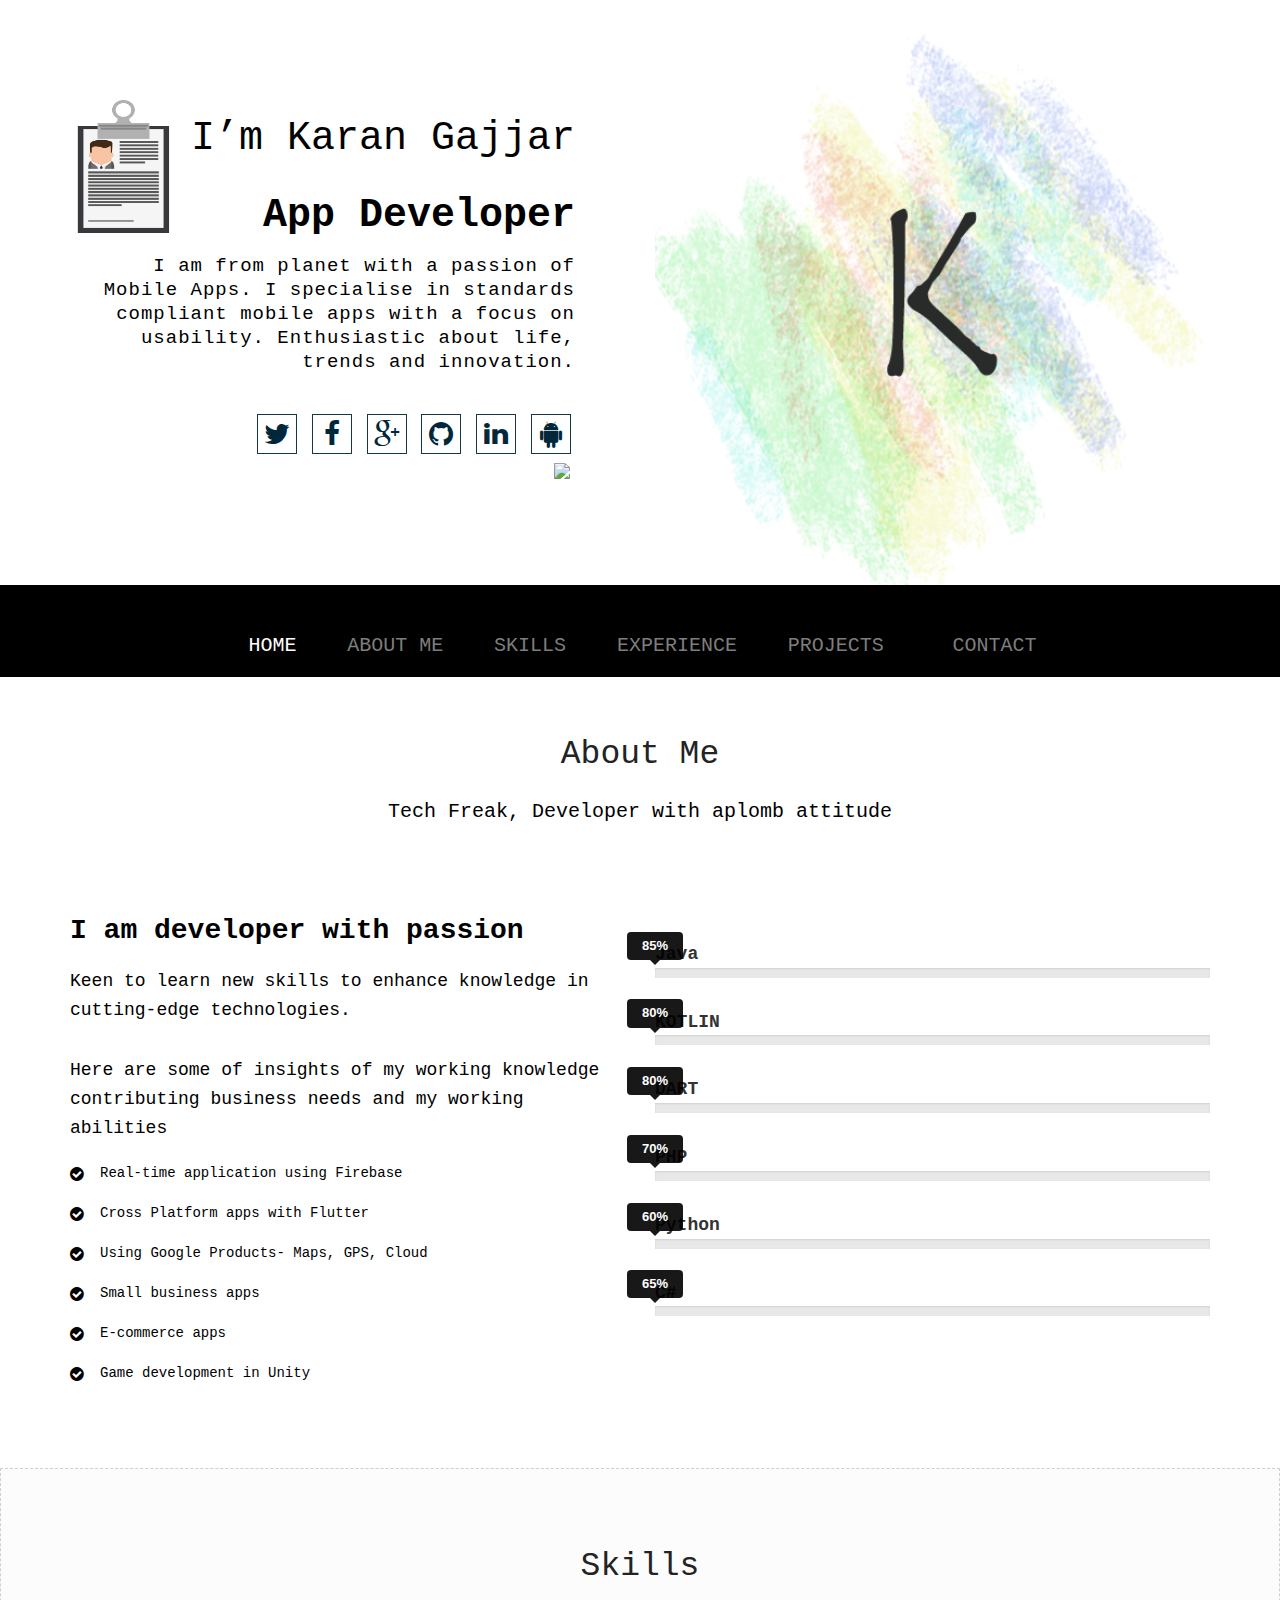
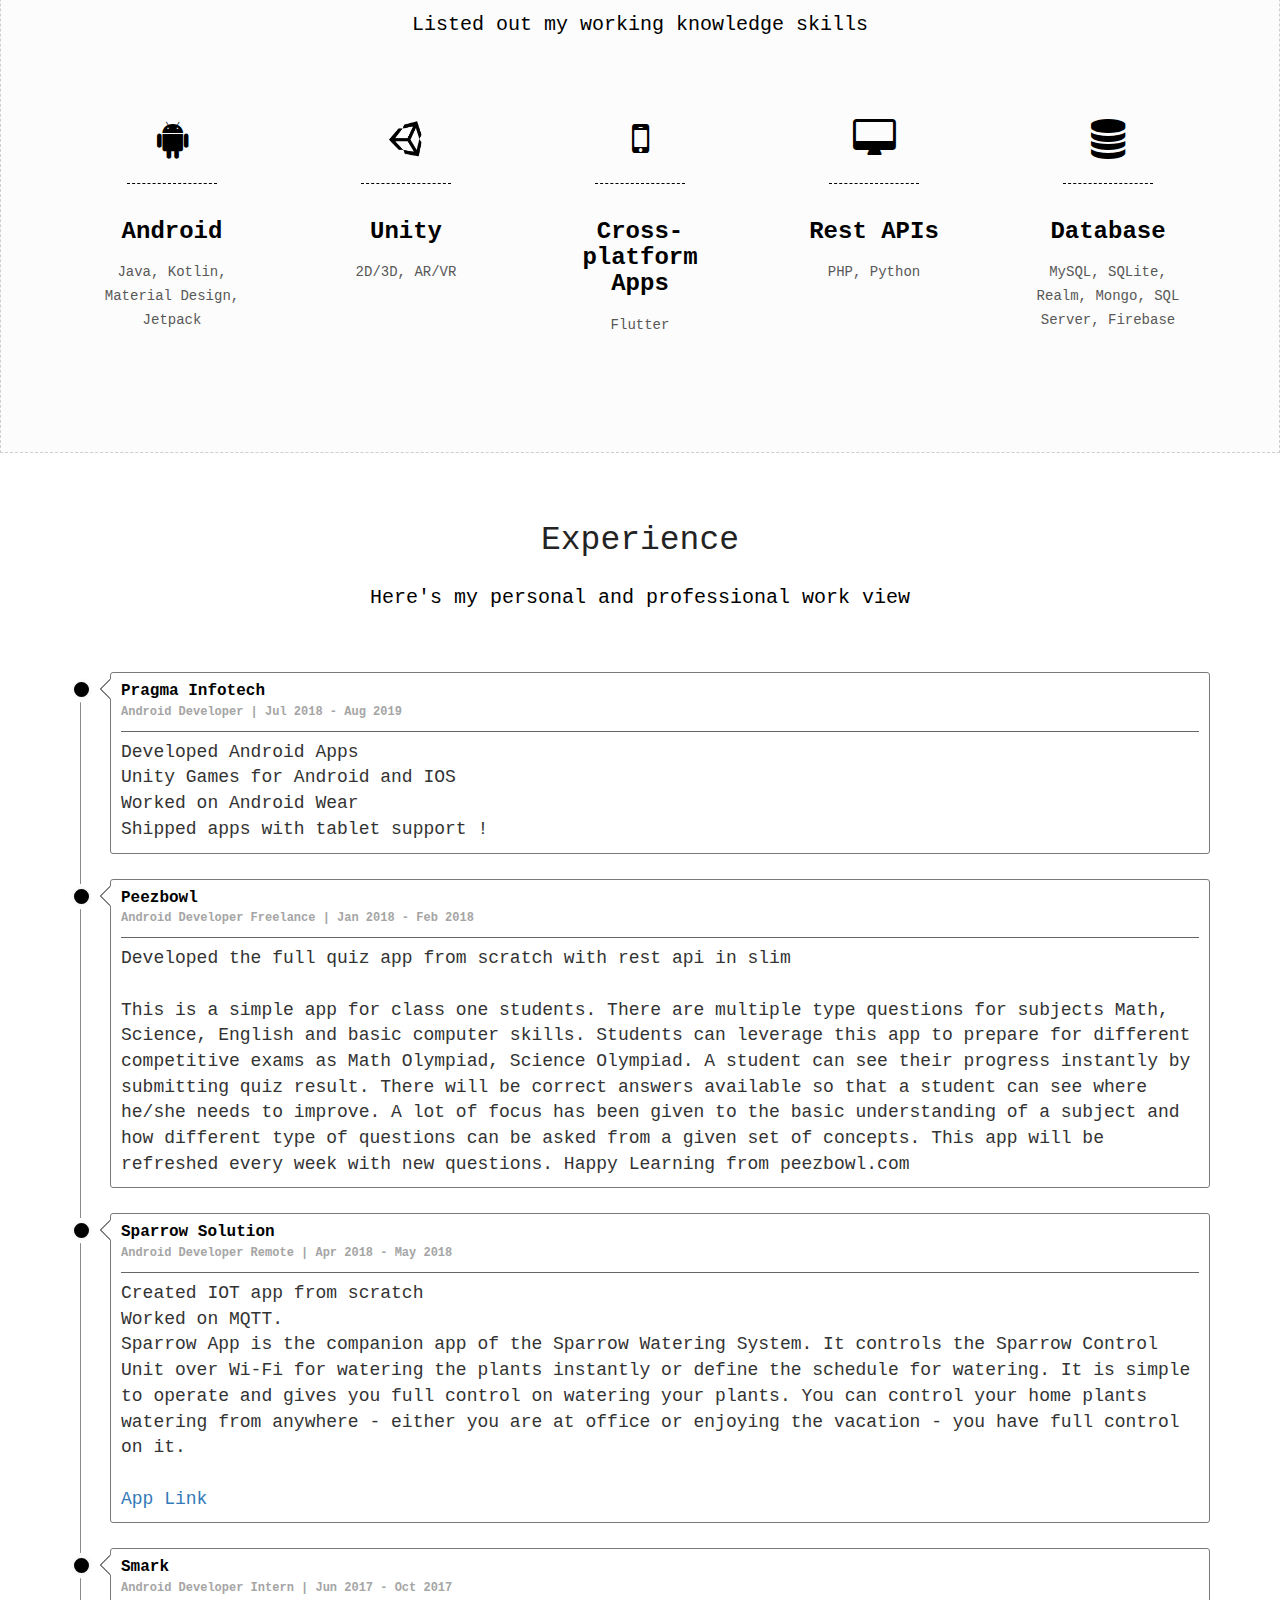
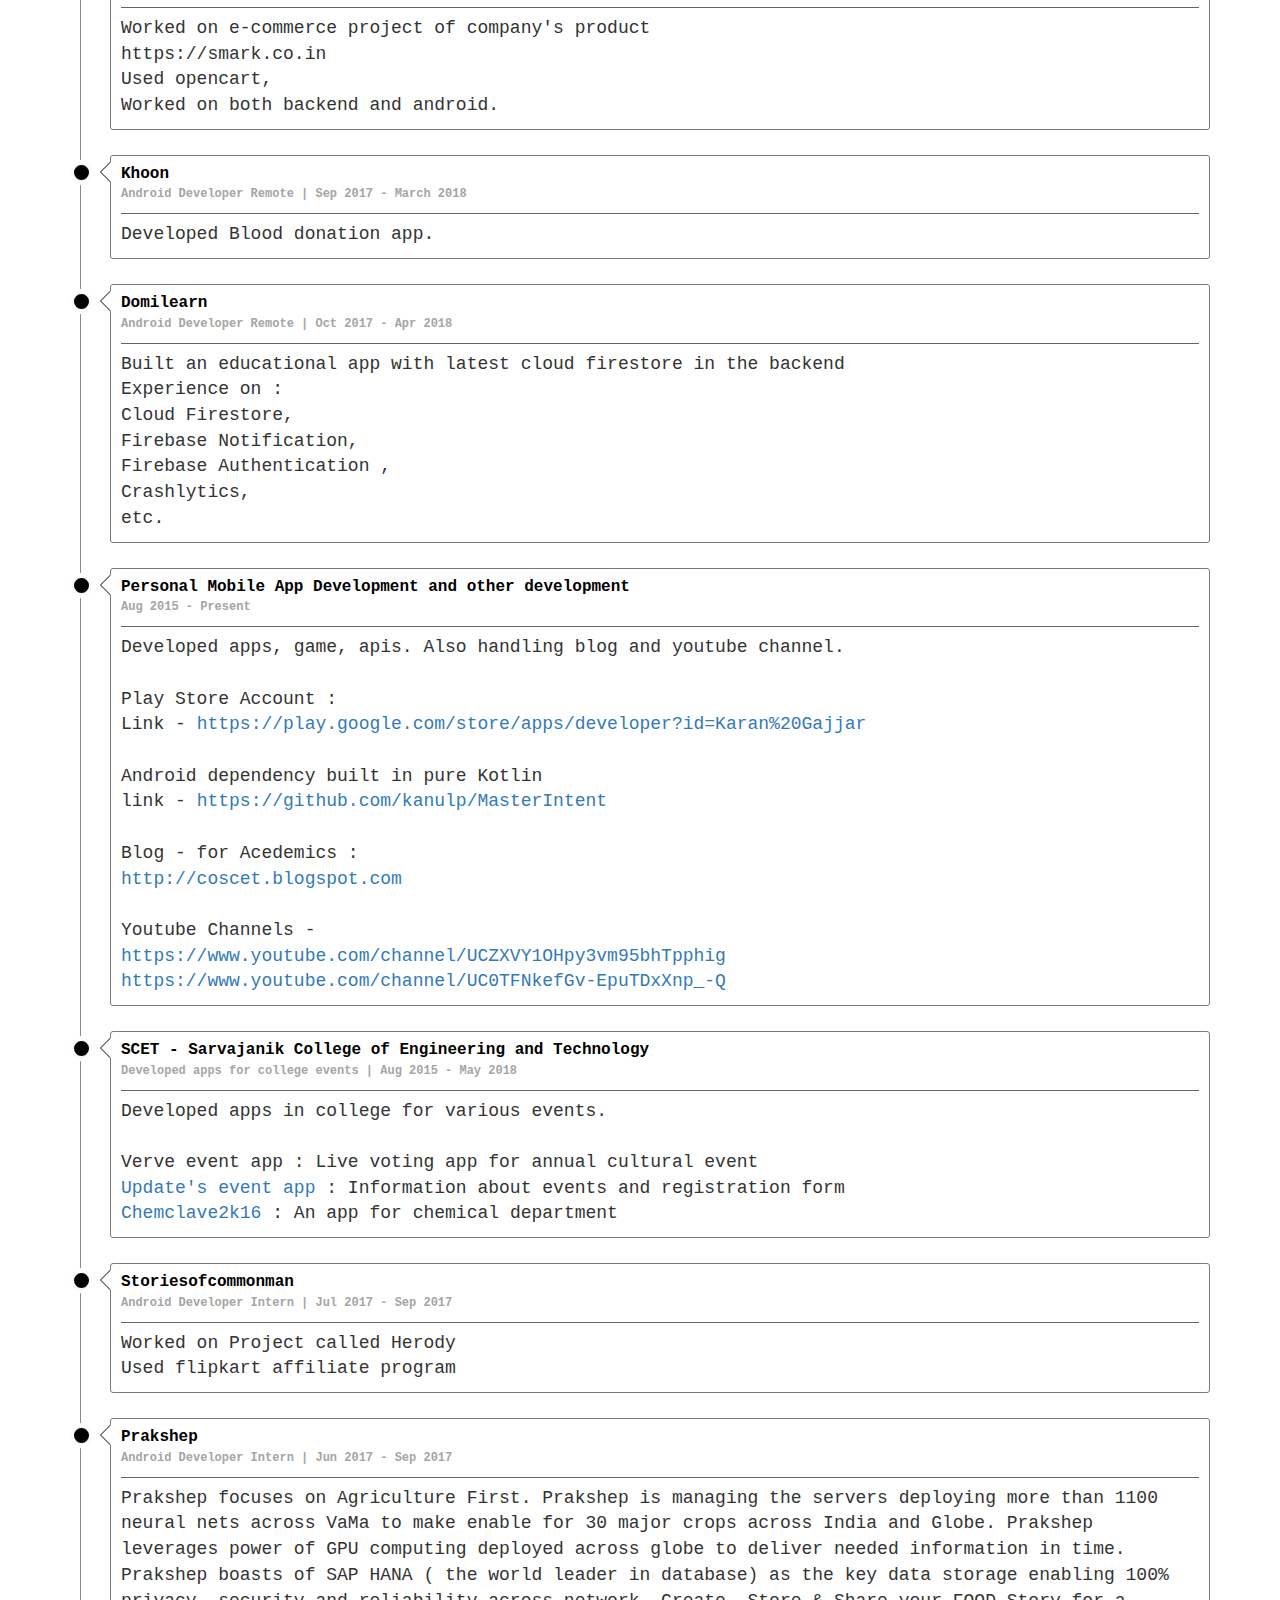
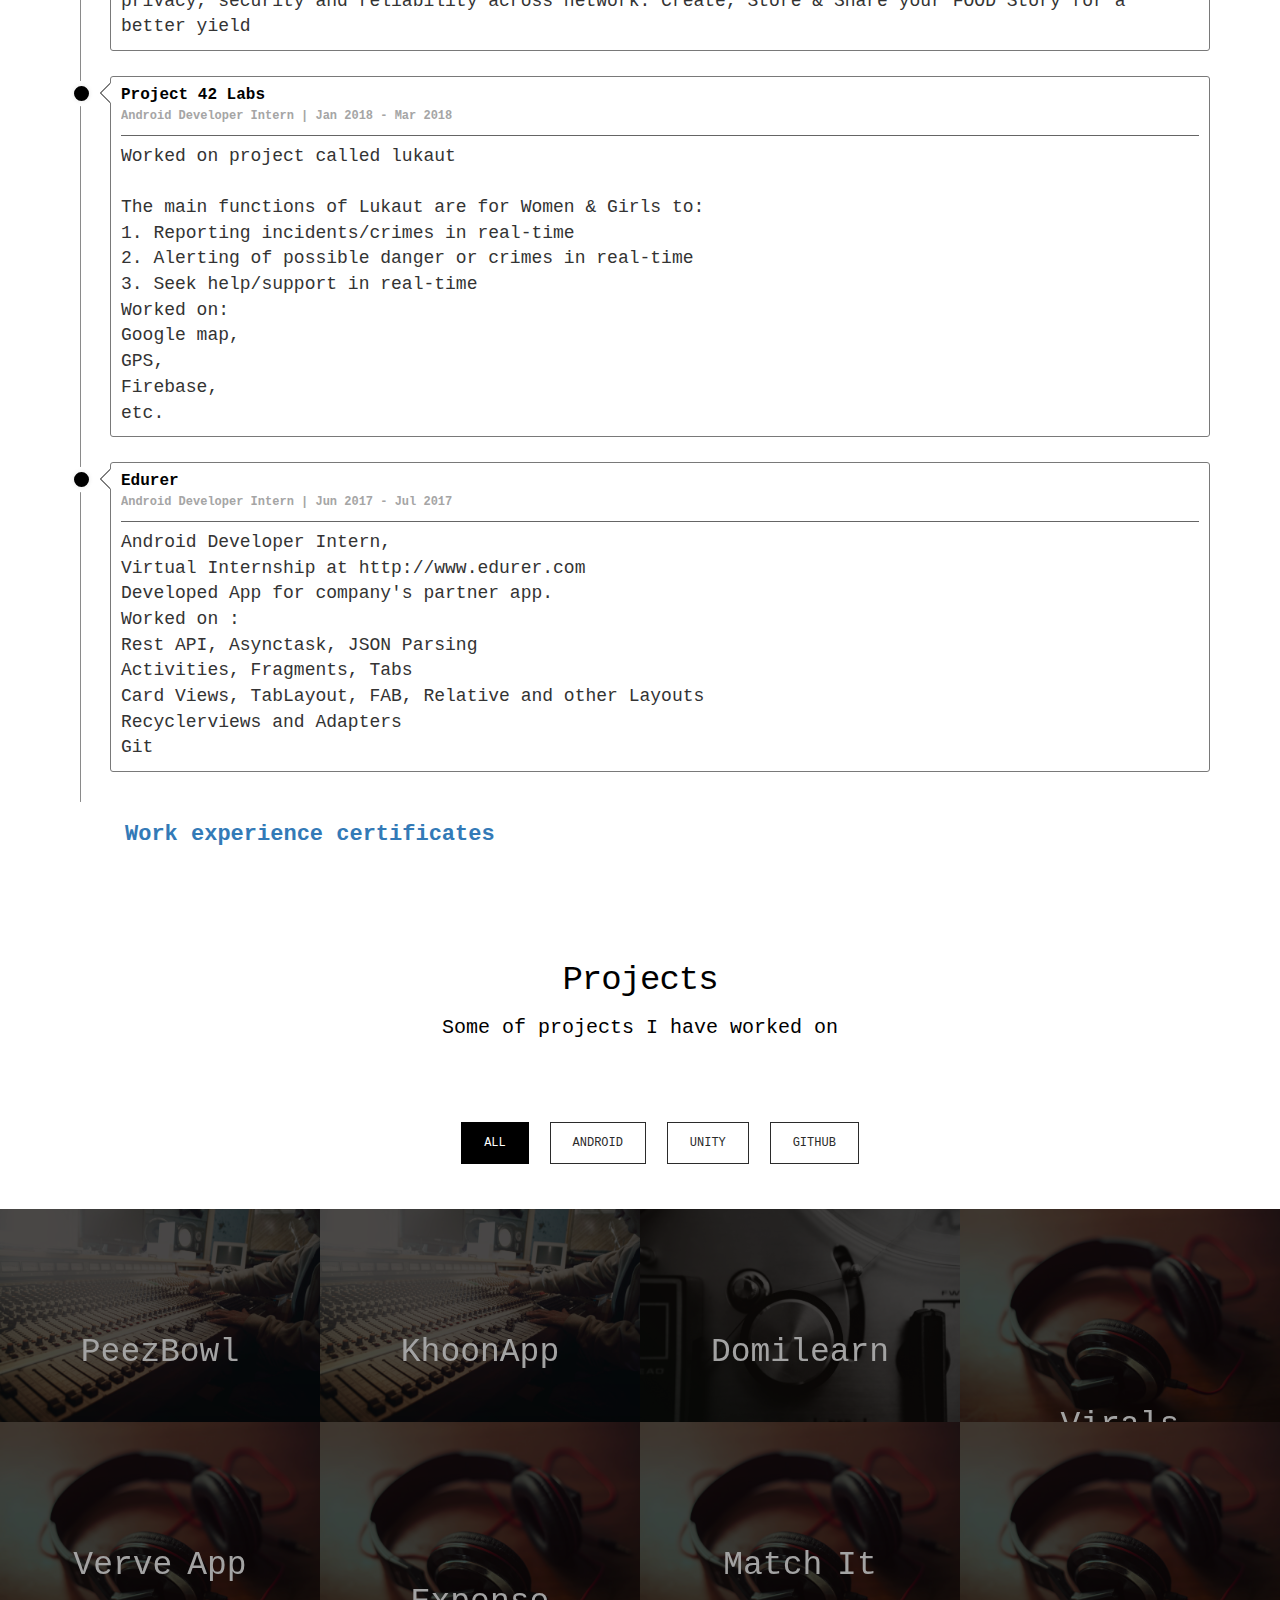
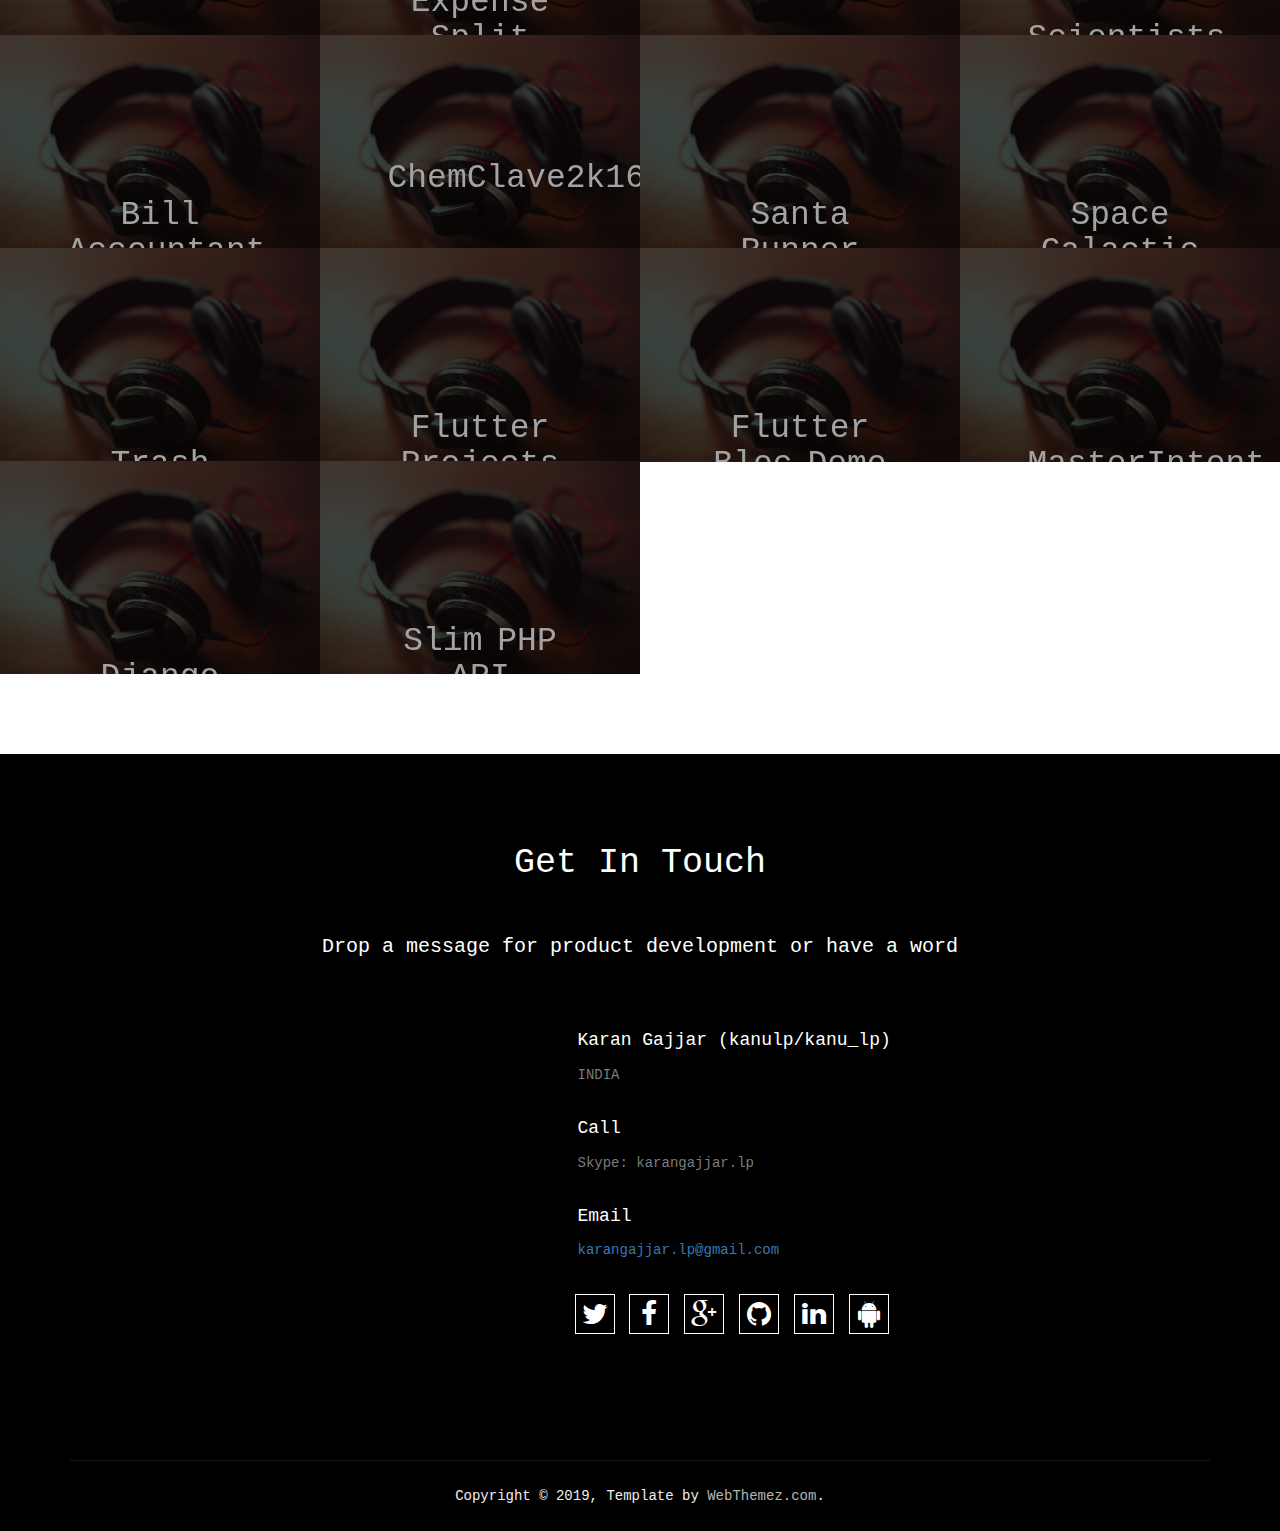
==== index.html @ bb229f9f "updated github work" ====
<!doctype html>
<html>

<head>
	<meta charset="utf-8">
	<meta name="viewport" content="width=device-width, maximum-scale=1">
	<title>Karan Gajjar</title>
	<link rel="icon" href="img/kanulp.png" type="image/png">
	<link href="css/bootstrap.min.css" rel="stylesheet" type="text/css">
	<link rel="stylesheet" href="js/fancybox/jquery.fancybox.css" type="text/css" media="screen" />
	<link href="css/style.css" rel="stylesheet" type="text/css">
	<link href="css/font-awesome.css" rel="stylesheet" type="text/css">
	<link href="css/animate.css" rel="stylesheet" type="text/css">

	<!--[if lt IE 9]>
    <script src="js/respond-1.1.0.min.js"></script>
    <script src="js/html5shiv.js"></script>
    <script src="js/html5element.js"></script>
<![endif]-->
	<!-- Global site tag (gtag.js) - Google Analytics -->
	<script async src="https://www.googletagmanager.com/gtag/js?id=UA-113367177-1"></script>
	<script>
		window.dataLayer = window.dataLayer || [];
		function gtag() { dataLayer.push(arguments); }
		gtag('js', new Date());

		gtag('config', 'UA-113367177-1');
	</script>

</head>

<body>

	<!--Hero_Section-->
	<section id="hero_section" class="top_cont_outer">
		<div class="hero_wrapper">
			<div class="container">
				<div class="hero_section">
					<div class="row">
						<div class="col-md-6">
							<div class="top_left_cont intro zoomIn wow animated">
									<a style="float:left;" href="img/karangajjar_cv.pdf" target="_blank"> <img class="swingimage" src="img/resume.png" style="height:100pt;width:80pt;"/></a>
								<h2>I’m Karan Gajjar<br> <strong>App Developer</strong></h2>
								<p>
									I am from planet with a passion of Mobile Apps.
									I specialise in standards compliant mobile apps with a focus on usability.
									Enthusiastic about life, trends and innovation. </p>
								<div class="underline"></div>
								<ul class="social_links">
									<li class="twitter animated bounceIn wow delay-06s animated"
										style="visibility: visible; animation-name: bounceIn;"><a href="https://twitter.com/kanu_lp" target="_blank"><i
												class="fa fa-twitter fa-2x"></i></a></li>
									<li class="facebook animated bounceIn wow delay-05s animated"
										style="visibility: visible; animation-name: bounceIn;"><a
											href="https://www.facebook.com/kanu.linkinpark" target="_blank"><i class="fa fa-facebook fa-2x"></i></a></li>
									<li class="gplus animated bounceIn wow delay-06s animated"
										style="visibility: visible; animation-name: bounceIn;"><a
											href="https://plus.google.com/u/0/103491567067348502569" target="_blank"><i
												class="fa fa-google-plus fa-2x"></i></a></li>
									<li class="pinterest animated bounceIn wow delay-05s animated"
										style="visibility: visible; animation-name: bounceIn;"><a href="https://www.github.com/kanulp" target="_blank"><i
												class="fa fa-github fa-2x"></i></a></li>
									<li class="facebook animated bounceIn wow delay-04s animated"
										style="visibility: visible; animation-name: bounceIn;"><a
											href="https://www.linkedin.com/in/karangajjar" target="_blank"><i class="fa fa-linkedin fa-2x"></i></a></li>
									<li class="android animated bounceIn wow delay-03s animated"
										style="visibility: visible; animation-name: bounceIn;"><a
											href="https://play.google.com/store/apps/developer?id=Karan%20Gajjar" target="_blank"><i class="fa fa-android fa-2x"></i></a></li>
								</ul>
								<span style="float: right;padding: 5px;" title="scroll down" class="arrow down"><a href="#karangajjar"
										class="scroll-link"><img id="arrow"
											src="https://cdn3.iconfinder.com/data/icons/google-material-design-icons/48/ic_keyboard_arrow_down_48px-128.png"></span>
							</div>
						</div>
						<div class="col-md-6">
							<img alt="Karan Gajjar" src="img/kanulp.png">
						</div>
					</div>
				</div>
			</div>
		</div>
	</section>
	<!--Hero_Section-->

	<!--Header_section-->
	<header id="header_wrapper">
		<div class="header_box" id="karangajjar">
			<!--  <div class="logo"><a href="#"><img src="img/logo.png" alt="logo"></a></div>-->
			<nav class="navbar navbar-inverse" role="navigation">
				<div class="navbar-header">
					<button type="button" id="nav-toggle" class="navbar-toggle" data-toggle="collapse" data-target="#main-nav">
						<span class="sr-only">Toggle navigation</span> <span class="icon-bar"></span> <span class="icon-bar"></span>
						<span class="icon-bar"></span> </button>
				</div>
				<div id="main-nav" class="collapse navbar-collapse navStyle">
					<ul class="nav navbar-nav" id="mainNav">
						<li class="active"><a href="#hero_section" class="scroll-link">Home</a></li>
						<li><a href="#aboutUs" class="scroll-link">About Me</a></li>
						<li><a href="#service" class="scroll-link">Skills</a></li>
						<li><a href="#experience" class="scroll-link">Experience</a></li>
						<li><a href="#Portfolio" class="scroll-link">Projects</a></li>
						<!--<li><a href="#team" class="scroll-link">Testimonial</a></li>-->
						<li><a href="#contact" class="scroll-link">Contact</a></li>
					</ul>
				</div>
			</nav>
		</div>
	</header>
	<!--Header_section-->

	<section id="aboutUs">
		<!--Aboutus-->
		<div class="inner_wrapper aboutUs-container fadeInLeft animated wow">
			<div class="container">
				<h2>About Me</h2>
				<h6>Tech Freak, Developer with aplomb attitude</h6>
				<div class="inner_section">
					<div class="row">
						<div class="col-lg-12 about-us">
							<div class="row">
								<div class="col-md-6">
									<h3>I am developer with passion</h3>
									<p>
										Keen to learn new skills to enhance knowledge in cutting-edge technologies.
									</p>
									<p>
										Here are some of insights of my working knowledge contributing business needs and my working
										abilities
									</p>
									<ul class="about-us-list">
										<li class="points">Real-time application using Firebase</li>
										<li class="points">Cross Platform apps with Flutter</li>
										<li class="points">Using Google Products- Maps, GPS, Cloud</li>
										<li class="points">Small business apps</li>
										<li class="points">E-commerce apps</li>
										<li class="points">Game development in Unity</li>
									</ul><!-- /.about-us-list -->

								</div><!-- /.col-md-6 -->

								<div class="col-md-6"> <br />
									<div class="barWrapper">
										<span class="progressText"><B>Java</B></span>
										<div class="progress">
											<div class="progress-bar" role="progressbar" aria-valuenow="85" aria-valuemin="0"
												aria-valuemax="100">
												<span class="popOver" data-toggle="tooltip" data-placement="top" title="85%"> </span>
											</div>
										</div>

										<div class="barWrapper">
											<span class="progressText"><B>KOTLIN</B></span>
											<div class="progress ">
												<div class="progress-bar" role="progressbar" aria-valuenow="80" aria-valuemin="10"
													aria-valuemax="100">
													<span class="popOver" data-toggle="tooltip" data-placement="top" title="80%"> </span>
												</div>

											</div>
										</div>
										<div class="barWrapper">
											<span class="progressText"><B>DART</B></span>
											<div class="progress">
												<div class="progress-bar" role="progressbar" aria-valuenow="80" aria-valuemin="0"
													aria-valuemax="100">
													<span class="popOver" data-toggle="tooltip" data-placement="top" title="80%"> </span>
												</div>
											</div>
										</div>
										<div class="barWrapper">
											<span class="progressText"><B>PHP</B></span>
											<div class="progress">
												<div class="progress-bar" role="progressbar" aria-valuenow="70" aria-valuemin="0"
													aria-valuemax="100">
													<span class="popOver" data-toggle="tooltip" data-placement="top" title="70%"> </span>
												</div>
											</div>
										</div>

										<div class="barWrapper">
											<span class="progressText"><B>Python</B></span>
											<div class="progress">
												<div class="progress-bar" role="progressbar" aria-valuenow="60" aria-valuemin="0"
													aria-valuemax="100">
													<span class="popOver" data-toggle="tooltip" data-placement="top" title="60%"> </span>
												</div>
											</div>
										</div>
										<div class="barWrapper">
											<span class="progressText"><B>C#</B></span>
											<div class="progress">
												<div class="progress-bar" role="progressbar" aria-valuenow="65" aria-valuemin="0"
													aria-valuemax="100">
													<span class="popOver" data-toggle="tooltip" data-placement="top" title="65%"> </span>
												</div>
											</div>
										</div>
									</div>
								</div><!-- /.col-md-6 -->
							</div><!-- /.row -->
						</div><!-- /.col-lg-12 -->
					</div>

				</div>
			</div>
		</div>
	</section>
	<!--Aboutus-->


	<!--Service-->
	<section id="service">
		<div class="container">
			<h2>Skills</h2>
			<h6>Listed out my working knowledge skills</h6>
			<div class="service_wrapper">
				<div class="row">
					<div class="col-md-3">
						<div class="service_icon delay-03s animated wow  zoomIn"> <span><i class="fa fa-android"></i></span> </div>
						<div class="service_block">

							<h3 class="animated fadeInUp wow">Android</h3>
							<p class="animated fadeInDown wow">Java, Kotlin, Material Design, Jetpack</p>
						</div>
					</div>
					<div class="col-md-3">
						<div class="service_icon icon2  delay-03s animated wow zoomIn"> <span><img src="img/unity.png"
									style="position: relative;top: 20px;display: block;margin:0 auto;" /></span> </div>
						<div class="service_block">
							<h3 class="animated fadeInUp wow">Unity</h3>
							<p class="animated fadeInDown wow">2D/3D, AR/VR</p>
						</div>
					</div>
					<div class="col-md-3">
						<div class="service_icon icon3  delay-03s animated wow zoomIn"> <span><i class="fa fa-mobile"></i></span>
						</div>
						<div class="service_block">

							<h3 class="animated fadeInUp wow">Cross-platform Apps</h3>
							<p class="animated fadeInDown wow">Flutter</p>
						</div>
					</div>
					<div class="col-md-3">
						<div class="service_icon icon3  delay-03s animated wow zoomIn"> <span><i class="fa fa-desktop"></i></span>
						</div>
						<div class="service_block">

							<h3 class="animated fadeInUp wow">Rest APIs</h3>
							<p class="animated fadeInDown wow">PHP, Python</p>
						</div>
					</div>
					<div class="col-md-3">
						<div class="service_icon icon3  delay-03s animated wow zoomIn"> <span><i class="fa fa-database"></i></span>
						</div>
						<div class="service_block">

							<h3 class="animated fadeInUp wow">Database</h3>
							<p class="animated fadeInDown wow">MySQL, SQLite, Realm, Mongo, SQL Server, Firebase</p>
						</div>
					</div>
				</div>
			</div>
		</div>
	</section>
	<!--Service-->




	<section id="experience" class="timeline">
		<div class="container">
			<h2>Experience</h2>
			<h6>Here's my personal and professional work view</h6>
			<div class="qa-message-list" id="wallmessages">

					<div class="message-item" id="m9">
							<div class="message-inner">
								<div class="message-head clearfix">
									<div class="user-detail">
										<h5 class="handle">Pragma Infotech</h5>
										<div class="post-meta">
											<div class="asker-meta">
												<span class="qa-message-what">Android Developer |</span>
												<span class="qa-message-when">
													<span class="qa-message-when-data">Jul 2018 - Aug 2019</span>
												</span>
											</div>
										</div>
									</div>
								</div>
								<div class="qa-message-content">
										Developed Android Apps <br/>
										Unity Games for Android and IOS<br/>
										Worked on Android Wear <br/>
										Shipped apps with tablet support !<br/>
								</div>
							</div>
						</div>

				<div class="message-item" id="m1">
					<div class="message-inner">
						<div class="message-head clearfix">
							<div class="user-detail">
								<h5 class="handle">Peezbowl</h5>
								<div class="post-meta">
									<div class="asker-meta">
										<span class="qa-message-what">Android Developer Freelance | </span>
										<span class="qa-message-when">
											<span class="qa-message-when-data">Jan 2018 - Feb 2018</span>
										</span>
									</div>
								</div>
							</div>
						</div>
						<div class="qa-message-content">
								Developed the full quiz app from scratch with rest api in slim <br><br>

								This is a simple app for class one students. There are multiple type questions for subjects Math, Science, English and basic computer skills. Students can leverage this app to prepare for different competitive exams as Math Olympiad, Science Olympiad. A student can see their progress instantly by submitting quiz result. There will be correct answers available so that a student can see where he/she needs to improve. A lot of focus has been given to the basic understanding of a subject and how different type of questions can be asked from a given set of concepts. This app will be refreshed every week with new questions.
								Happy Learning from peezbowl.com
						</div>
					</div>
				</div>
				<div class="message-item" id="m10">
					<div class="message-inner">
						<div class="message-head clearfix">
							<div class="user-detail">
								<h5 class="handle">Sparrow Solution</h5>
								<div class="post-meta">
									<div class="asker-meta">
										<span class="qa-message-what">Android Developer Remote | </span>
										<span class="qa-message-when">
											<span class="qa-message-when-data">Apr 2018 - May 2018</span>
										</span>
									</div>
								</div>
							</div>
						</div>
						<div class="qa-message-content">
							Created IOT app from scratch <br>
Worked on MQTT.<br>
Sparrow App is the companion app of the Sparrow Watering System. It controls the Sparrow Control Unit over Wi-Fi for watering the plants instantly or define the schedule for watering. It is simple to operate and gives you full control on watering your plants. You can control your home plants watering from anywhere - either you are at office or enjoying the vacation - you have full control on it.<br/>
<br><a href="https://play.google.com/store/apps/details?id=solutions.sparrow.sparrow">App Link</a><br>
						</div>
					</div>
				</div>
				<div class="message-item" id="m10">
						<div class="message-inner">
							<div class="message-head clearfix">
								<div class="user-detail">
									<h5 class="handle">Smark</h5>
									<div class="post-meta">
										<div class="asker-meta">
											<span class="qa-message-what">Android Developer Intern | </span>
											<span class="qa-message-when">
												<span class="qa-message-when-data">Jun 2017 - Oct 2017</span>
											</span>
										</div>
									</div>
								</div>
							</div>
							<div class="qa-message-content">
									Worked on e-commerce project of company's product <br>
									https://smark.co.in <br>
									
									Used opencart,<br>
									Worked on both backend and android.<br>
									
							</div>
						</div>
					</div>
				<div class="message-item" id="m2">
					<div class="message-inner">
						<div class="message-head clearfix">
							<div class="user-detail">
								<h5 class="handle">Khoon</h5>
								<div class="post-meta">
									<div class="asker-meta">
										<span class="qa-message-what">Android Developer Remote | </span>
										<span class="qa-message-when">
											<span class="qa-message-when-data">Sep 2017 - March 2018</span>
										</span>
									</div>
								</div>
							</div>
						</div>
						<div class="qa-message-content">
							Developed Blood donation app. 
						</div>
					</div>
				</div>
				<div class="message-item" id="m3">
					<div class="message-inner">
						<div class="message-head clearfix">
							<div class="user-detail">
								<h5 class="handle">Domilearn</h5>
								<div class="post-meta">
									<div class="asker-meta">
										<span class="qa-message-what">Android Developer Remote |</span>
										<span class="qa-message-when">
											<span class="qa-message-when-data">Oct 2017 - Apr 2018</span>
										</span>
									</div>
								</div>
							</div>
						</div>
						<div class="qa-message-content">
								Built an educational app with latest cloud firestore in the backend<br>

								Experience on :<br/>
								Cloud Firestore,<br/>
								Firebase Notification,<br/>
								Firebase Authentication ,<br/>
								Crashlytics,<br/>
								etc.
						</div>
					</div>
				</div>
				<div class="message-item" id="m4">
					<div class="message-inner">
						<div class="message-head clearfix">
							<div class="user-detail">
								<h5 class="handle">Personal Mobile App Development and other development</h5>
								<div class="post-meta">
									<div class="asker-meta">
										<span class="qa-message-what"></span>
										<span class="qa-message-when">
											<span class="qa-message-when-data">Aug 2015 - Present</span>
										</span>
									</div>
								</div>
							</div>
						</div>
						<div class="qa-message-content">
							Developed apps, game, apis. Also handling blog and youtube channel.<br><br>

							Play Store Account :<br>Link - <a href="https://play.google.com/store/apps/developer?id=Karan%20Gajjar" target="new">https://play.google.com/store/apps/developer?id=Karan%20Gajjar</a><br><br>

							Android dependency built in pure Kotlin <br>
							link - <a href="https://github.com/kanulp/MasterIntent">https://github.com/kanulp/MasterIntent</a><br><br>

							Blog - for Acedemics :<br>
<a href="http://coscet.blogspot.com" target="_blank">http://coscet.blogspot.com </a> <br><br>

Youtube Channels - <br>
<a href="https://www.youtube.com/channel/UCZXVY1OHpy3vm95bhTpphig" target="_blank">https://www.youtube.com/channel/UCZXVY1OHpy3vm95bhTpphig</a><br>
<a href="https://www.youtube.com/channel/UC0TFNkefGv-EpuTDxXnp_-Q" target="_blank">https://www.youtube.com/channel/UC0TFNkefGv-EpuTDxXnp_-Q</a><br>

						</div>
					</div>
				</div>

				<div class="message-item" id="m5">
					<div class="message-inner">
						<div class="message-head clearfix">
							<div class="user-detail">
								<h5 class="handle">SCET - Sarvajanik College of Engineering and Technology</h5>
								<div class="post-meta">
									<div class="asker-meta">
										<span class="qa-message-what">Developed apps for college events |</span>
										<span class="qa-message-when">
											<span class="qa-message-when-data">Aug 2015 - May 2018</span>
										</span>
									</div>
								</div>
							</div>
						</div>
						<div class="qa-message-content">
							Developed apps in college for various events.<br><br>
							Verve event app : Live voting app for annual cultural event<br>
							<a href="https://drive.google.com/open?id=0B_B3-gRgzP45dE9aMWhESDNCMkU" target="_blank">Update's event app</a> : Information about events and registration form<br/>
							<a href="https://play.google.com/store/apps/details?id=com.chemclave.apps.gajjar.chemclave2k16" target="_blank">Chemclave2k16</a> : An app for chemical department
						</div>
					</div>
				</div>

				<div class="message-item" id="m6">
					<div class="message-inner">
						<div class="message-head clearfix">
							<div class="user-detail">
								<h5 class="handle">Storiesofcommonman</h5>
								<div class="post-meta">
									<div class="asker-meta">
										<span class="qa-message-what">Android Developer Intern |</span>
										<span class="qa-message-when">
											<span class="qa-message-when-data">Jul 2017 - Sep 2017</span>
										</span>
									</div>
								</div>
							</div>
						</div>
						<div class="qa-message-content">
								Worked on Project called Herody<br>

								Used flipkart affiliate program
								
								
						</div>
					</div>
				</div>

				<div class="message-item" id="m7">
					<div class="message-inner">
						<div class="message-head clearfix">
							<div class="user-detail">
								<h5 class="handle">Prakshep</h5>
								<div class="post-meta">
									<div class="asker-meta">
										<span class="qa-message-what">Android Developer Intern |</span>
										<span class="qa-message-when">
											<span class="qa-message-when-data">Jun 2017 - Sep 2017</span>
										</span>
									</div>
								</div>
							</div>
						</div>
						<div class="qa-message-content">
								Prakshep focuses on Agriculture First. Prakshep is managing the servers deploying more than 1100 neural nets across VaMa to make enable for 30 major crops across India and Globe. Prakshep leverages power of GPU computing deployed across globe to deliver needed information in time. Prakshep boasts of SAP HANA ( the world leader in database) as the key data storage enabling 100% privacy, security and reliability across network.

								Create, Store & Share your FOOD Story for a better yield
						</div>
					</div>
				</div>

				<div class="message-item" id="m10">
						<div class="message-inner">
							<div class="message-head clearfix">
								<div class="user-detail">
									<h5 class="handle">Project 42 Labs</h5>
									<div class="post-meta">
										<div class="asker-meta">
											<span class="qa-message-what">Android Developer Intern |</span>
											<span class="qa-message-when">
												<span class="qa-message-when-data">Jan 2018 - Mar 2018</span>
											</span>
										</div>
									</div>
								</div>
							</div>
							<div class="qa-message-content">
									Worked on project called lukaut<br><br>
									The main functions of Lukaut are for Women & Girls to:<br>
1. Reporting incidents/crimes in real-time<br>
2. Alerting of possible danger or crimes in real-time<br>
3. Seek help/support in real-time<br>

Worked on:<br>
Google map,<br>
GPS,<br>
Firebase,<br>
etc.
							</div>
						</div>
					</div>

				<div class="message-item" id="m8">
					<div class="message-inner">
						<div class="message-head clearfix">
							<div class="user-detail">
								<h5 class="handle">Edurer</h5>
								<div class="post-meta">
									<div class="asker-meta">
										<span class="qa-message-what">Android Developer Intern |</span>
										<span class="qa-message-when">
											<span class="qa-message-when-data">Jun 2017 - Jul 2017</span>
										</span>
									</div>
								</div>
							</div>
						</div>
						<div class="qa-message-content">
							Android Developer Intern,<br />
							Virtual Internship at http://www.edurer.com <br />
							Developed App for company's partner app.<br>
							Worked on : <br>
Rest API, Asynctask, JSON Parsing<br>
Activities, Fragments, Tabs<br>
Card Views, TabLayout, FAB, Relative and other Layouts<br>
Recyclerviews and Adapters<br>
Git <br>
						</div>
					</div>
				</div>

				

				<br />
				<h3 style="text-indent: 2.5em"><u><a
							href="https://drive.google.com/drive/u/0/folders/1YcE-rrqV2NGqz6wMWZZ8uXyr5SqCeNXv" target="_blank">Work experience
							certificates</a></u></h3>

			</div>
		</div>
	</section>

	<!-- Portfolio -->
	<section id="Portfolio" class="content">

		<!-- Container -->
		<div class="container portfolio_title">

			<!-- Title -->
			<div class="section-title">
				<h2>Projects</h2>
				<h6>Some of projects I have worked on</h6>

			</div>
			<!--/Title -->

		</div>
		<!-- Container -->

		<div class="portfolio-top"></div>

		<!-- Portfolio Filters -->
		<div class="portfolio">

			<div id="filters" class="sixteen columns">
				<ul class="clearfix">
					<li><a id="all" href="#" data-filter="*" class="active">
							<h5>All</h5>
						</a></li>
					<li><a class="" href="#" data-filter=".android">
							<h5>Android</h5>
						</a></li>
					<li><a class="" href="#" data-filter=".unity">
							<h5>Unity</h5>
						</a></li>
					<li><a class="" href="#" data-filter=".github">
							<h5>Github</h5>
						</a></li>
				</ul>
			</div>
			<!--/Portfolio Filters -->

			<!-- Portfolio Wrapper -->
			<div class="isotope fadeInLeft animated wow grid" style="position: relative; overflow: hidden; height: 480px;"
				id="portfolio_wrapper">
				<!-- Portfolio Item -->
				<figure
					style="position: absolute; left: 0px; top: 0px; transform: translate3d(0px, 0px, 0px) scale3d(1, 1, 1); width: 337px; opacity: 1;"
					class="portfolio-item one-four  android isotope-item effect-oscar">

					<div class="portfolio_img">
						<img src="img/portfolio_pic1.jpg" alt="Portfolio 1"> </div>
					<figcaption>
						<div>
							<a href="img/portfolio_pic1.jpg" class="fancybox">
								<h2>PeezBowl</span></h2>
							</a>
						</div>
					</figcaption>
				</figure>

				<figure
					style="position: absolute; left: 0px; top: 0px; transform: translate3d(0px, 0px, 0px) scale3d(1, 1, 1); width: 337px; opacity: 1;"
					class="portfolio-item one-four  android isotope-item effect-oscar">

					<div class="portfolio_img">
						<img src="img/portfolio_pic1.jpg" alt="Portfolio 1"> </div>
					<figcaption>
						<div>
							<a href="img/portfolio_pic1.jpg" class="fancybox">
								<h2>khoonApp</h2>
							</a>
						</div>
					</figcaption>
				</figure>

				<figure
					style="position: absolute; left: 0px; top: 0px; transform: translate3d(1011px, 0px, 0px) scale3d(1, 1, 1); width: 337px; opacity: 1;"
					class="portfolio-item one-four  android isotope-item effect-oscar">
					<div class="portfolio_img"> <img src="img/portfolio_pic4.jpg" alt="Portfolio 1"> </div>
					<figcaption>
						<div>
							<a href=https://play.google.com/store/apps/details?id=com.domilearn.domilearn target=new class="fancybox">
								<h2>Domilearn</h2>
							</a>
						</div>
					</figcaption>
				</figure>

				<figure
					style="position: absolute; left: 0px; top: 0px; transform: translate3d(337px, 240px, 0px) scale3d(1, 1, 1); width: 337px; opacity: 1;"
					class="portfolio-item one-four  android isotope-item effect-oscar">
					<div class="portfolio_img"> <img src="img/portfolio_pic6.jpg" alt="Portfolio 1"> </div>
					<figcaption>
						<div>
							<a href="https://play.google.com/store/apps/details?id=com.kanu_lp.viralsforwhatsapp" target="_blank" class="fancybox">
								<h2>Virals For Whatsapp</h2>
							</a>
						</div>
					</figcaption>
				</figure>

				<figure
					style="position: absolute; left: 0px; top: 0px; transform: translate3d(337px, 240px, 0px) scale3d(1, 1, 1); width: 337px; opacity: 1;"
					class="portfolio-item one-four  android isotope-item effect-oscar">
					<div class="portfolio_img"> <img src="img/portfolio_pic6.jpg" alt="Portfolio 1"> </div>
					<figcaption>
						<div>
							<a href="https://play.google.com/store/apps/details?id=com.scet.verve2k17" target="new" class="fancybox">
								<h2>Verve App</h2>
							</a>
						</div>
					</figcaption>
				</figure>

				<figure
					style="position: absolute; left: 0px; top: 0px; transform: translate3d(337px, 240px, 0px) scale3d(1, 1, 1); width: 337px; opacity: 1;"
					class="portfolio-item one-four  android isotope-item effect-oscar">
					<div class="portfolio_img"> <img src="img/portfolio_pic6.jpg" alt="Portfolio 1"> </div>
					<figcaption>
						<div>
							<a href="https://play.google.com/store/apps/details?id=com.kanu_lp.expensessplit" target="new"
								class="fancybox">
								<h2>Expense Split</h2>
							</a>
						</div>
					</figcaption>
				</figure>

				<figure
					style="position: absolute; left: 0px; top: 0px; transform: translate3d(337px, 240px, 0px) scale3d(1, 1, 1); width: 337px; opacity: 1;"
					class="portfolio-item one-four  android isotope-item effect-oscar">
					<div class="portfolio_img"> <img src="img/portfolio_pic6.jpg" alt="Portfolio 1"> </div>
					<figcaption>
						<div>
							<a href="https://play.google.com/store/apps/details?id=com.kanu_lp.matchit" target="new" class="fancybox">
								<h2>Match It</h2>
							</a>
						</div>
					</figcaption>
				</figure>


				<figure
					style="position: absolute; left: 0px; top: 0px; transform: translate3d(337px, 240px, 0px) scale3d(1, 1, 1); width: 337px; opacity: 1;"
					class="portfolio-item one-four  android isotope-item effect-oscar">
					<div class="portfolio_img"> <img src="img/portfolio_pic6.jpg" alt="Portfolio 1"> </div>
					<figcaption>
						<div>
							<a href="https://play.google.com/store/apps/details?id=com.pragma.scientistsinventionsanddiscoveries"
								target="new" class="fancybox">
								<h2>Scientists & their Inventions</h2>
							</a>
						</div>
					</figcaption>
				</figure>

				<figure
					style="position: absolute; left: 0px; top: 0px; transform: translate3d(337px, 240px, 0px) scale3d(1, 1, 1); width: 337px; opacity: 1;"
					class="portfolio-item one-four  android isotope-item effect-oscar">
					<div class="portfolio_img"> <img src="img/portfolio_pic6.jpg" alt="Portfolio 1"> </div>
					<figcaption>
						<div>
							<a href="https://play.google.com/store/apps/details?id=com.pragma.billaccountant" target="new"
								class="fancybox">
								<h2>Bill Accountant</h2>
							</a>
						</div>
					</figcaption>
				</figure>

				<figure
					style="position: absolute; left: 0px; top: 0px; transform: translate3d(337px, 240px, 0px) scale3d(1, 1, 1); width: 337px; opacity: 1;"
					class="portfolio-item one-four  android isotope-item effect-oscar">
					<div class="portfolio_img"> <img src="img/portfolio_pic6.jpg" alt="Portfolio 1"> </div>
					<figcaption>
						<div>
							<a href="https://play.google.com/store/apps/details?id=com.chemclave.apps.gajjar.chemclave2k16"
								target="new" class="fancybox">
								<h2>ChemClave2k16</h2>
							</a>
						</div>
					</figcaption>
				</figure>


				<figure
					style="position: absolute; left: 0px; top: 0px; transform: translate3d(337px, 240px, 0px) scale3d(1, 1, 1); width: 337px; opacity: 1;"
					class="portfolio-item one-four  unity isotope-item effect-oscar">
					<div class="portfolio_img"> <img src="img/portfolio_pic6.jpg" alt="Portfolio 1"> </div>
					<figcaption>
						<div>
							<a target="new" href="https://play.google.com/store/apps/details?id=com.pragma.endlesssanta"
								class="fancybox">
								<h2>Santa Runner</h2>
							</a>
						</div>
					</figcaption>
				</figure>
				<figure
					style="position: absolute; left: 0px; top: 0px; transform: translate3d(337px, 240px, 0px) scale3d(1, 1, 1); width: 337px; opacity: 1;"
					class="portfolio-item one-four  unity isotope-item effect-oscar">
					<div class="portfolio_img"> <img src="img/portfolio_pic6.jpg" alt="Portfolio 1"> </div>
					<figcaption>
						<div>
							<a target="new" href="https://play.google.com/store/apps/details?id=com.pragma.spacegalacticsurvivor"
								class="fancybox">
								<h2>Space Galactic</h2>
							</a>
						</div>
					</figcaption>
				</figure>
				<figure
					style="position: absolute; left: 0px; top: 0px; transform: translate3d(337px, 240px, 0px) scale3d(1, 1, 1); width: 337px; opacity: 1;"
					class="portfolio-item one-four  unity isotope-item effect-oscar">
					<div class="portfolio_img"> <img src="img/portfolio_pic6.jpg" alt="Portfolio 1"> </div>
					<figcaption>
						<div>
							<a target="new" href="https://play.google.com/store/apps/details?id=com.pragma.trashdovedodge"
								class="fancybox">
								<h2>Trash Dove Game Galactic</h2>
							</a>
						</div>
					</figcaption>
				</figure>

				<figure
				style="position: absolute; left: 0px; top: 0px; transform: translate3d(337px, 240px, 0px) scale3d(1, 1, 1); width: 337px; opacity: 1;"
				class="portfolio-item one-four  github isotope-item effect-oscar">
				<div class="portfolio_img"> <img src="img/portfolio_pic6.jpg" alt="Portfolio 1"> </div>
				<figcaption>
					<div>
						<a target="new" href="https://github.com/kanulp/FlutterProjects"
							class="fancybox">
							<h2>Flutter Projects</h2>
						</a>
					</div>
				</figcaption>
			</figure>
				<figure
				style="position: absolute; left: 0px; top: 0px; transform: translate3d(337px, 240px, 0px) scale3d(1, 1, 1); width: 337px; opacity: 1;"
				class="portfolio-item one-four  github isotope-item effect-oscar">
				<div class="portfolio_img"> <img src="img/portfolio_pic6.jpg" alt="Portfolio 1"> </div>
				<figcaption>
					<div>
						<a target="new" href="https://github.com/kanulp/bloc_theme_chat"
							class="fancybox">
							<h2>Flutter Bloc Demo</h2>
						</a>
					</div>
				</figcaption>
			</figure>
				<figure
				style="position: absolute; left: 0px; top: 0px; transform: translate3d(337px, 240px, 0px) scale3d(1, 1, 1); width: 337px; opacity: 1;"
				class="portfolio-item one-four  github isotope-item effect-oscar">
				<div class="portfolio_img"> <img src="img/portfolio_pic6.jpg" alt="Portfolio 1"> </div>
				<figcaption>
					<div>
						<a target="new" href="https://github.com/kanulp/MasterIntent"
							class="fancybox">
							<h2>MasterIntent Android Library</h2>
						</a>
					</div>
				</figcaption>
			</figure>
				<figure
				style="position: absolute; left: 0px; top: 0px; transform: translate3d(337px, 240px, 0px) scale3d(1, 1, 1); width: 337px; opacity: 1;"
				class="portfolio-item one-four  github isotope-item effect-oscar">
				<div class="portfolio_img"> <img src="img/portfolio_pic6.jpg" alt="Portfolio 1"> </div>
				<figcaption>
					<div>
						<a target="new" href="https://github.com/kanulp/TaskAPI"
							class="fancybox">
							<h2>Django Rest Framework</h2>
						</a>
					</div>
				</figcaption>
			</figure>
				<figure
				style="position: absolute; left: 0px; top: 0px; transform: translate3d(337px, 240px, 0px) scale3d(1, 1, 1); width: 337px; opacity: 1;"
				class="portfolio-item one-four  github isotope-item effect-oscar">
				<div class="portfolio_img"> <img src="img/portfolio_pic6.jpg" alt="Portfolio 1"> </div>
				<figcaption>
					<div>
						<a target="new" href="https://github.com/kanulp/slimapp"
							class="fancybox">
							<h2>Slim PHP API</h2>
						</a>
					</div>
				</figcaption>
			</figure>
				<!--/Portfolio Item -->


			</div>
			<!--/Portfolio Wrapper -->

		</div>
		<!--/Portfolio Filters -->

		<div class="portfolio_btm"></div>


		<div id="project_container">
			<div class="clear"></div>
			<div id="project_data"></div>
		</div>


	</section>
	<!--/Portfolio -->


	<!--<section class="page_section team" id="team">
  <div class="container">
    <h2>Testimonial</h2>
    <h6>Lorem ipsum dolor sit amet, consectetur adipiscing.</h6>
	  	
		<div id="team" name="team">
  <div class="container">
    <div class="row centered">
      
      <div class="col-md-3 centered"> <img class="img img-circle lt-box" src="img/team01.jpg" height="120px" width="120px" alt="">
        <div class="rt-box"><h4><strong>Rosy Illue</strong></h4>
        <p>Lorem ipsum dolor sit amet, consectetur Morbi sagittis, sem quisci ipsum gravida tortor.</p><br/>
		</div>
       </div>
         <div class="col-md-3 centered"> <img class="img img-circle lt-box" src="img/team02.jpg" height="120px" width="120px" alt="">
        <div class="rt-box"><h4><strong>Nissy Yukjk</strong></h4>
        <p>Lorem ipsum dolor sit amet, consectetur Morbi sagittis, sem quisci ipsum gravida tortor.</p><br/>
		</div>
       </div>
	      <div class="col-md-3 centered"> <img class="img img-circle lt-box" src="img/team03.jpg" height="120px" width="120px" alt="">
        <div class="rt-box"><h4><strong>Fsdf Efffl</strong></h4>
        <p>Lorem ipsum dolor sit amet, consectetur Morbi sagittis, sem quisci ipsum gravida tortor.</p><br/>
		</div>
       </div>
	      <div class="col-md-3 centered"> <img class="img img-circle lt-box" src="img/team04.jpg" height="120px" width="120px" alt="">
        <div class="rt-box"><h4><strong>Mnin Nulk</strong></h4>
        <p>Lorem ipsum dolor sit amet, consectetur Morbi sagittis, sem quisci ipsum gravida tortor.</p><br/>
		</div>
       </div>
   
    </div>
  </div>
 
</div>
	</div>
</section>-->
	<!--/Team-->
	<!--Footer-->
	<footer class="footer_wrapper" id="contact">
		<div class="container">
			<section class="page_section contact" id="contact">
				<div class="contact_section">
					<h2>Get In Touch</h2>
					<h6>Drop a message for product development or have a word</h6>

				</div>
				<div class="row">
					<div class="col-lg-4 col-md-2 col-md-offset-5 wow fadeInLeft">
						<div class="contact_info">
							<div class="detail">
								<h4>Karan Gajjar (kanulp/kanu_lp)</h4>
								<p>INDIA</p>
							</div>
							<div class="detail">
								<h4>Call</h4>
								<p>Skype: karangajjar.lp</p>
							</div>
							<div class="detail">
								<h4>Email</h4>
								<p><a href="mailto:karangajjar.lp@gmail.com" target="new">karangajjar.lp@gmail.com</a></p>
							</div>
						</div>



						<ul class="social_links">
							<li class="twitter animated bounceIn wow delay-02s"><a href="https://www.twitter.com/kanu_lp"
									target="new"><i class="fa fa-twitter fa-2x"></i></a></li>
							<li class="facebook animated bounceIn wow delay-03s"><a target="new"
									href="https://www.facebook.com/kanu.linkinpark" target="_blank"><i class="fa fa-facebook fa-2x"></i></a></li>
							<li class="pinterest animated bounceIn wow delay-04s"><a
									href="https://plus.google.com/u/0/103491567067348502569" target="_blank"><i class="fa fa-google-plus fa-2x"></i></a>
							</li>
							<li class="gplus animated bounceIn wow delay-05s"><a target="new" href="https://www.github.com/kanulp"><i
										class="fa fa-github fa-2x"></i></a></li>
							<li class="gplus animated bounceIn wow delay-05s"><a target="new"
									href="https://www.linkedin.com/in/karangajjar"><i class="fa fa-linkedin fa-2x"></i></a></li>
							<li class="gplus animated bounceIn wow delay-05s"><a target="new"
									href="https://play.google.com/store/apps/developer?id=Karan%20Gajjar"><i class="fa fa-android fa-2x"></i></a></li>
						</ul>
					</div>
					<div class="col-lg-8 wow fadeInLeft delay-06s">
						<!--NOTE: Update your email Id in "contact_me.php" file in order to receive emails from your contact form-->

						<!-- <form name="sentMessage" id="contactForm"  novalidate> 
		 <div class="control-group">
                    <div class="controls">
			<input type="text" class="form-control" 
			   	   placeholder="Full Name" id="name" required
			           data-validation-required-message="Please enter your name" />
			  <p class="help-block"></p>
		   </div>
	         </div> 	
                <div class="control-group">
                  <div class="controls">
			<input type="email" class="form-control" placeholder="Email" 
			   	            id="email" required
			   		   data-validation-required-message="Please enter your email" />
		</div>
	    </div> 	
			  
               <div class="control-group">
                 <div class="controls">
				 <textarea rows="10" cols="100" class="form-control" 
                       placeholder="Message" id="message" required
		       data-validation-required-message="Please enter your message" minlength="5" 
                       data-validation-minlength-message="Min 5 characters" 
                        maxlength="999" style="resize:none"></textarea>
		</div>
               </div> 		 
	     <div id="success"> </div>
	    <button type="submit" class="btn btn-primary pull-right">Send</button><br />
          </form> -->
					</div>
				</div>
			</section>
		</div>
		<div class="container">
			<div class="footer_bottom"><span>Copyright © 2019, Template by <a
						href="https://webthemez.com/free-bootstrap-templates/">WebThemez.com</a>. </span> </div>
		</div>
	</footer>

	<script type="text/javascript" src="js/jquery-1.11.0.min.js"></script>
	<script type="text/javascript" src="js/bootstrap.min.js"></script>
	<script type="text/javascript" src="js/jquery-scrolltofixed.js"></script>
	<script type="text/javascript" src="js/jquery.nav.js"></script>
	<script type="text/javascript" src="js/jquery.easing.1.3.js"></script>
	<script type="text/javascript" src="js/jquery.isotope.js"></script>
	<script src="js/fancybox/jquery.fancybox.pack.js" type="text/javascript"></script>
	<script type="text/javascript" src="js/wow.js"></script>
	<script src="contact/jqBootstrapValidation.js"></script>
	<script src="contact/contact_me.js"></script>
	<script type="text/javascript" src="js/custom.js"></script>

</body>

</html>
---- css/style.css ----
/*
Author: http://webthemez.com 
*/
@charset "utf-8";
@import url(http://fonts.googleapis.com/css?family=Ubuntu+Mono);
/*@import url(http://fonts.googleapis.com/css?family=Ubuntu+Mono:400,600);*/

/* Reset
---------------------------------*/
ul {
    list-style: none;
}

.figure {
    margin: 0px;
}

img {
    max-width: 100%;
}

a, a:hover, a:active {
    outline: 0px !important;
	text-decoration:none;
}
.clear {
    clear: both;
    display: block;
    overflow: hidden;
    visibility: hidden;
    width: 0;
    height: 0;
}
.clearfix:before,
.clearfix:after {
    content: '\0020';
    display: block;
    overflow: hidden;
    visibility: hidden;
    width: 0;
    height: 0;
}

.clearfix:after {
    clear: both;
} 
/* Common style */
.grid figure {
	position: relative;
	float: left;
	overflow: hidden;
	margin: 10px 1%;
	min-width: 320px;
	max-width: 480px;
	max-height: 360px;
	width: 48%;
	background: #3085a3;
	text-align: center;
	cursor: pointer;
}

.grid figure img {
	position: relative;
	display: block;
	min-height: 100%;
	max-width: 100%;
	opacity: 0.8;
}

.grid figure figcaption {
	padding: 2em;
	color: #fff;
	text-transform: uppercase;
	font-size: 1.25em;
	-webkit-backface-visibility: hidden;
	backface-visibility: hidden;
}

.grid figure figcaption::before,
.grid figure figcaption::after {
	pointer-events: none;
}

.grid figure figcaption,
.grid figure figcaption > a {
	position: absolute;
	top: 0;
	left: 0;
	width: 100%;
	height: 100%;
}

/* Anchor will cover the whole item by default */
/* For some effects it will show as a button */
.grid figure figcaption > a {
	z-index: 1000;
	text-indent: 200%;
	white-space: nowrap;
	font-size: 0;
	opacity: 0;
}

.grid figure h2 {
	word-spacing: -0.15em;
	font-weight: 300;
}

.grid figure h2 span {
	font-weight: 800;
}

.grid figure h2,
.grid figure p {
	margin: 0;
}

.grid figure p {
	/* letter-spacing: 1px; */
	font-size: 68.5%;
}

/*---------------*/
/***** Oscar *****/
/*---------------*/

figure.effect-oscar {
	background: -webkit-linear-gradient(45deg, #22682a 0%, #9b4a1b 40%, #3a342a 100%);
	background: linear-gradient(45deg, #22682a 0%,#9b4a1b 40%,#3a342a 100%);
}

figure.effect-oscar img {
	opacity: 0.9;
	-webkit-transition: opacity 0.35s;
	transition: opacity 0.35s;
}

figure.effect-oscar figcaption {
	padding: 3em;
	background-color: rgba(0, 0, 0, 0.7);
	-webkit-transition: background-color 0.35s;
	transition: background-color 0.35s;
}

figure.effect-oscar figcaption::before {
	position: absolute;
	top: 30px;
	right: 30px;
	bottom: 30px;
	left: 30px;
	border: 1px solid #ffffff;
	content: '';
}

figure.effect-oscar h2 {
	margin: 12% 0 10px 0;
	-webkit-transition: -webkit-transform 0.35s;
	transition: transform 0.35s;
	-webkit-transform: translate3d(0,100%,0);
	transform: translate3d(0,100%,0);
	color:#A3A3A3;
}

figure.effect-oscar figcaption::before,
figure.effect-oscar p {
	opacity: 0;
	-webkit-transition: opacity 0.35s, -webkit-transform 0.35s;
	transition: opacity 0.35s, transform 0.35s;
	-webkit-transform: scale(0);
	transform: scale(0);
}

figure.effect-oscar:hover h2 {
	-webkit-transform: translate3d(0,0,0);
	transform: translate3d(0,0,0);
	color: #ffffff;
}

figure.effect-oscar:hover figcaption::before,
figure.effect-oscar:hover p {
	opacity: 1;
	-webkit-transform: scale(1);
	transform: scale(1);
	color: #ffffff;+++++++
}

figure.effect-oscar:hover figcaption {
	background-color: rgba(58, 52, 42, 0.53);
}

figure.effect-oscar:hover img {
	opacity: 0.4;
}
.page_section.contact h6 {
    color: #fff;
}
/* Styles
---------------------------------*/
body {
    background: #ffffff;
    font-family: 'Ubuntu Mono', monospace;
    font-size: 18px;
    font-weight: normal;
    /* color: #888888; */
    margin: 0;
}

h2 {
    font-size: 33px;
    color: #232323;
    font-family: 'Ubuntu Mono', monospace;
    font-weight: normal;
    margin: 0px 0 25px 0;
    text-align: center;
    text-transform: capitalize;
}

h3 {
    font-family: 'Ubuntu Mono', monospace;
    font-weight: 600;
    color: #ffffff;
    font-size: 22px;
    margin: 0 0 5px 0;
}

h6 {
    font-size: 20px;
    color: #000;
    font-family: 'Ubuntu Mono', monospace;
    font-weight: 400;
    text-align: center;
    margin: 0 0 60px 0;
    line-height: 28px;
}

p {
    line-height: 24px;
    margin: 0;
    color: #000;
}

/* Header Styles
---------------------------------*/

#header_wrapper {
    background: rgb(0, 0, 0);
    padding: 5px 0px;
    /* border-bottom: 1px solid #383838; */
}

.header_box {
    position: relative;
}

.logo {
    float: left;
    margin-top: 8px;
	position: relative;
	z-index: 2;
}

.res-nav_click {
    display: none;
}
	

/* Nav Styles
---------------------------------*/
#main-nav {
    width: 100%;
    text-align: center;
    border-color: #616161;
}
.navbar-inverse {
    background-color: transparent;
    border-color: transparent;
}

.navbar {
    min-height: 40px;
    margin-bottom: 0px;
    text-align: center;
}

.navbar-inverse .navbar-nav > li > a {
    color: #7d7d7d;
}

.navStyle {
    float: right;
}

.navStyle ul {
    list-style: none;
    padding: 0px;
    float: initial;
    text-align: center;
    margin: 0 auto;
}

.navStyle ul li {
    display: inline-block;
    margin: 0 5px;
    float: initial;
}

.navStyle ul li:first-child {
	/*margin:0px;*/;
}

.navStyle ul li:last-child {
    margin: 0 0 0 23px;
}

.navStyle ul li a {
    display: block;
    font-size: 20px;
    color: #235360;
    text-decoration: none;
    text-transform: uppercase;
    font-weight: 400;
    transition: all 0.2s ease-in-out;
    -moz-transition: all 0.2s ease-in-out;
    -webkit-transition: all 0.2s ease-in-out;
}

.navStyle ul li a:hover {
    color: #03a9f4;
}

.navStyle > li > a:hover, .nav > li > a:focus {
    text-decoration: none;
    color: #ED5441;
    background-color: transparent;
}

.navbar-inverse .navbar-nav > li > a:hover, .navbar-inverse .navbar-nav > li > a:focus {
    color: #ffffff;
    background-color: transparent;
}

.navbar-inverse .navbar-nav > .active > a, .navbar-inverse .navbar-nav > .active > a:hover, .navbar-inverse .navbar-nav > .active > a:focus {
    color: #ffffff;
    background-color: transparent;
}

.navStyle > li.active > a,
.navStyle > li.active > a:hover {
    text-decoration: none;
    color: #ED5441;
    background-color: transparent;
}

.borderLeft {
    border-left: 1px solid #DADADA;
}

.borderTop {
    margin-top: 30px;
    border-top: 1px solid #DADADA;
}

.mrgTop {
    margin-top: 30px;
}
.form-control{padding: 12px 15px;border-color: #5a5a5a;border-radius: 0;color: #dedede;background: #000;height: auto;}
.btn-primary {
    color: #000000;
    background-color: #ffffff;
    border-color: #ffffff;
    padding: 10px 34px;
    border-radius: 0;
}
.btn-primary:hover{
    background-color: rgba(255, 255, 255, 0.8);
    border-color: rgba(255, 255, 255, 0.85);
    color: #232323;
}
/* Top_content
---------------------------------*/
.hero_section img{
	width:100%;
}
.top_cont_outer {
    position: relative;
    /* height: 750px; */
    background: url('../img/home2.jpg') no-repeat;
    background-size: cover;
    background: #fff;
}
.top_cont_outer:before{/* content:''; */position:absolute;top:0;width:100%;z-index:5;/* background: rgba(25, 25, 25, 0.7); */height:100%;bottom:0;}
.hero_section {
    position: relative;
    padding-top: 30px;
    z-index: 5;
}

.white_pad {
    position: relative;
    right: 0px;
    bottom: 0px;
}

.white_pad img {
    position: absolute;
    right: 0px;
    bottom: 0px;
}

.top_left_cont {
    padding: 70px 50px 100px 0;
}

.top_left_cont h3 {
    font-size: 20px;
    color: #f56eab;
    margin: 0 0 20px 0;
    text-align: left;
    font-weight: 700;
}

.top_left_cont h2 {
    font-size: 40px;
    color: #020202;
    margin: 0 0 0px 0;
    font-family: 'Ubuntu Mono', monospace;
    text-align: right;
    line-height: 77px;
    text-transform: initial;
}

.top_left_cont h2 strong {
    font-weight: 700;
    color: #000000;
}

.top_left_cont p {color: #000;margin: 0 0 40px 0;line-height: 24px;font-size: 19px;text-align: right;letter-spacing: 1px;font-weight: normal;}

a.read_more, a.read_more2 {
    font-family: 'Ubuntu Mono', monospace;
    display: block;
    font-size: 16px;
    width: 178px;
    height: 46px;
    line-height: 46px;
    border-radius: 3px;
    text-align: center;
    text-transform: uppercase;
    font-weight: 600;
    transition: all 0.2s ease-in-out;
    -moz-transition: all 0.2s ease-in-out;
    -webkit-transition: all 0.2s ease-in-out;
    background: transparent;
    color: #FEB11E;
    border: 1px solid #FEB11E;
    margin:0 auto;
}
a.read_more{
	 color: #3C3C3C;
	 border: 1px solid #3C3C3C;
}
a.read_more2:hover, a.read_more:hover {
    background: #fff;
    color: #0593F9;
    border: 1px solid #fff;
}
a.read_more:hover {
    background: #fff;
    color: #ED5441;
    border: 1px solid #ED5441;
}

	

.timeline{
	padding:70px 0;
}
.timeline h2{ 
}




/* Services
---------------------------------*/

#service {
    padding: 80px 0px;
    background: #fcfcfc;
    border: 1px dashed #cfcfcf;
}
#service h2{
  /* color: #fff; */
}
.service_wrapper {
    padding: 0px 0 0px;
}

.service_section {
}

.service_block {
    text-align: center;
    padding-left: 15px;
    padding-right: 15px; 
	position: relative;
}

.service_icon {
    width: 90px;
    height: 85px;
    margin: 0px auto 25px;
    border-bottom: 1px dashed #000000;
}

 

.service_icon span {
    background: transparent;
    display: block;
    height: 100%;
    width: 100%;
    border-radius: 50%;
}

.service_icon i {
  color: #000000;
  font-size: 40px;
  margin-top: 0;
  position: relative;
  top: 20px;
  z-index: 20;
  display: block;
  text-align: center;
}

.service_block h3 {
    font-family: 'Ubuntu Mono', monospace;
    font-weight: 600;
    font-size: 24px;
    color: #000;
    margin: 35px 0 15px;
}
#service h6{/* color:#fff; */}
.service_block p {
    font-size: 14px;
    color: #585858;
    margin: 0 0 35px 0;
}

.service_wrapper .col-md-3{
    width: 20%;
}


/* Latest Work
---------------------------------*/


#work_outer {
    background: #f9f9f9;
    padding: 70px 0px;
    position: relative;
}

.work_pic {
    position: absolute;
    right: 0;
    top: 25%;
    width: 50%;
}

.inner_section {
    padding: 0px;
}

.service-list {
    padding: 0 0 0 0;
    font-size: 14px;
    margin-bottom: 40px;
}

.service-list-col1 {
    float: left;
    width: 60px;
    text-align: center;
}

.service-list-col1 i {
    display:;
    color: #888;
    font-size: 19px;
    font-style: normal;
    line-height: 20px;
}

.service-list-col2 {
    overflow: hidden;
}

.page_section.alabaster {
    background: #fafafa;
}

.work_bottom {
    padding: 20px 0 0 0px;
}

.work_bottom span {
    font-size: 18px;
    color: #333333;
    display: block;
    margin: 0 0 20px 0;
}

a.contact_btn {
    background: #fff;
    text-transform: uppercase;
    display: block;
    width: 176px;
    height: 49px;
    text-align: center;
    line-height: 49px;
    font-size: 16px;
    color: #ED5441;
    border-radius: 3px;
    font-family: 'Ubuntu Mono', monospace;
    font-weight: 600;
    border: 2px solid #ED5441;
    transition: all 0.2s ease-in-out;
    -moz-transition: all 0.2s ease-in-out;
    -webkit-transition: all 0.2s ease-in-out;
}

a.contact_btn:hover {
    background: #ED5441;
    color: #fff;
}

.input-text {
    background: transparent;
}


/* Portfolio
---------------------------------*/


#Portfolio {
    padding: 40px 0 80px;
    background: #ffffff;
}

.Portfolio-nav {
    padding: 0;
    margin: 0 0 45px 0;
    list-style: none;
    text-align: center;
}

.Portfolio-nav li {
    margin: 0 10px;
    display: inline;
}

.Portfolio-nav li a {
    display: inline-block;
    padding: 10px 22px;
    font-size: 12px;
    line-height: 20px;
    color: #222222;
    border-radius: 4px;
    text-transform: uppercase;
    background: #f7f7f7;
    margin-bottom: 5px;
    transition: all 0.3s ease-in-out;
    -moz-transition: all 0.3s ease-in-out;
    -webkit-transition: all 0.3s ease-in-out;
}

.Portfolio-nav li a:hover {
    background: #ED5441;
    color: #fff;
    text-decoration: none;
}

.portfolioContainer {
    margin: 0 auto;
    padding-left: 15px;
    width: auto !important;
}

.Portfolio-box {
    text-align: center;
    width: 350px;
    overflow: hidden;
    float: left;
    padding: 12px 0px;
}

.Portfolio-box img {
    transition: all 0.3s ease-in-out;
    -moz-transition: all 0.3s ease-in-out;
    -webkit-transition: all 0.3s ease-in-out;
}

.Portfolio-box img:hover {
    opacity: 0.6;
}

.Portfolio-nav li a.current {
    background: #ED5441;
    color: #fff;
    text-decoration: none;
}

img {
    max-width: 100%;
}

/* no transition on .isotope container */

.isotope .isotope-item {
  /* change duration value to whatever you like */
    -webkit-transition-duration: 0.6s;
    -moz-transition-duration: 0.6s;
    transition-duration: 0.6s;
}

.isotope .isotope-item {
    -webkit-transition-property: -webkit-transform, opacity;
    -moz-transition-property: -moz-transform, opacity;
    transition-property: transform, opacity;
}

.page_section.paddind {
    padding-bottom: 60px;
}


/* Happy Clients
---------------------------------*/



#clients {
    padding: 60px 0px;
    background: #8ac249;
}

.client_area {
    width: 960px;
    margin: 0px auto;
}

.client_section {
    padding: 35px 0 0 0;
}

.client_section.btm {
    padding: 20px 0 0 0;
}

.client_profile {
    float: left;
    text-align: center;
}

.client_profile.flt {
    float: right;
}

.client_profile_pic {
    border-radius: 50%;
    border: 2px solid #f5f5f5;
    margin: 0 0 15px 0;
    width: 220px;
    height: 220px;
}

.client_profile_pic img {
    border-radius: 50%;
    border: 3px solid #f5f5f5;
}

.client_profile h3 {
    font-size: 18px;
    color: #49b5e7;
    margin: 0 0 0 0;
}

.client_profile span {
    display: block;
    font-size: 16px;
    color: #888888;
}

/* Clients
---------------------------------*/


.client_logos {
    background: #81b742;
    padding: 60px 0;
    margin-top: 60px;
}

.client_logos ul {
    padding: 0;
    margin: 0;
    list-style: none;
    text-align: center;
}

.client_logos ul li {
    display: inline;
    margin: 0 25px;
}

.client_logos ul a {
    display: inline-block;
    margin: 0 20px;
}

.page_section.team {
    padding: 40px 0 80px;
}

.page_section.team h6 {
    margin-bottom: 40px;
}

/* About Us
--------------------------- */
 
.aboutUs-container {
background-repeat: no-repeat;
background-position: right;
background-size: auto 100%;
background-position-y: 70px;
}
#about-us .read-more{
	border: 1px solid #ED5441;
	color: #1a1a1a;
}

#about-us .read-more:hover{
	background-color: #e74c3c;
	border: 1px solid #e74c3c;
	color: #fff;
}
.about-us-post-container{
	background-repeat: no-repeat;
	background-position: right;
	background-size: auto 100%;
}
.about-us{
	margin-top: 30px;
	margin-bottom: 0;
}
.about-us h3{
	font-size:28px;
	color: #000;
}
.points{ 
	margin-bottom: 10px;
	font-size:14px;
	padding-left:0px;
}
.about-us p{
	line-height: 1.625em;
	padding: 15px 0;
}
.about-us .about-us-list{
	list-style: none;
	margin-bottom: 20px;
	padding-left:0px;
}

.about-us .points{
	position: relative;
	list-style-type: none;
	padding: 5px 0 5px 30px;
	color: #000;
}

.about-us .points:before{
	content: "\f058";
	position: absolute;
	font-family: FontAwesome;
	font-size: 1.125em;
	color: #000000;
	left: 0px;
	top: 6px;
}

.about-us-link a:first-child{
	margin-left: 0;
}


/* Team
---------------------------------*/
.team_section {
    max-width: 993px;
    margin: 0 auto;
}

.team_area {
    width: 30.66%;
    margin-right: 3.82979%; 
    overflow: hidden;
    text-align: center;
    float: left;
}

.team_area span {
    margin-bottom: 24px;
    display: block;
}

.team_area:nth-of-type(3n+0) {
    margin: 0;
}

.team_box {
    width: auto;
    height: auto;
    position: relative;
    border-radius: 50%;
    margin: 0px 3px 25px 3px;
}
/*
.team_box_shadow {
    transition: all 0.3s ease-in-out;
    -moz-transition: all 0.3s ease-in-out;
    -webkit-transition: all 0.3s ease-in-out;
    position: absolute;
    width: 100%;
    height: 26%;
    z-index: 10;
    bottom: 0px;
} */

.team_box_shadow a {
    display: block;
    width: 100%;
    height: 100%; 
}

.team_box:hover .team_box_shadow {
    box-shadow: inset  0px 0px 0px 148px rgba(17,17,17,0.80);
}

.team_box:hover ul {
    display: block;
    opacity: 1;
}

.team_box img {
    display: block;
    border-radius: 0%;
    width: 90%;
    margin: 0 auto;
}

.team_box ul {
    display: block;
    padding: 0;
    margin: 0;
    list-style: none;
    position: absolute;
    left: 0;
    top: 88%;
    width: 100%;
    text-align: center;
    margin-top: -14px;
    z-index: 15;
    transition: all 0.6s ease-in-out;
    -moz-transition: all 0.6s ease-in-out;
    -webkit-transition: all 0.6s ease-in-out;
}

.team_box ul li {
    display: inline-block;
    margin: 0 11px;
	width: 34px; 
border-radius: 50%;
background: #fff;
padding: 10px 0 4px;
margin-bottom: 5px;
}

.team_box ul li a { 
    display: inline-block;
    font-size: 18px;
    color: #232323;
    transition: all 0.3s ease-in-out;
    -moz-transition: all 0.3s ease-in-out;
    -webkit-transition: all 0.3s ease-in-out;
}

.team_box ul li a:hover, .team_box ul li a:focus {
    text-decoration: none;
}

.team_box ul li a.fa-twitter:hover {
    color: #55acee;
}

.team_box ul li a.fa-facebook:hover {
    color: #3b5998;
}

.team_box ul li a.fa-pinterest:hover {
    color: #cb2026;
}

.team_box ul li a.fa-google-plus:hover {
    color: #dd4b39;
}
 .img-circle {
border-radius: 50%;
}
.centered {
text-align: center;
}
#team .fa {
width: 30px;
height: 30px;
margin: 0 3px;
border-radius: 100%;
font-size: 15px;
line-height: 30px;
outline: 0;
color: #CE1139;
background-color: #fff;
-webkit-transition: all .3s;
-moz-transition: all .3s;
transition: all .3s;
border: 1px solid #CE1139;
}
#aboutUs {
    padding: 60px 0;
}

/* Contact
---------------------------------*/
.page_section.contact {
    padding: 90px 0 100px;
    color: #fff;
}
 
.contact_section {
    margin: 0 0 60px 0;
}

.contact_section h2 {
    font-size: 35px;
    color: #ffffff;
    margin: 0 0 50px 0;
}

.contact_block {
    text-align: center;
}

.contact_block_icon {
    border-radius: 50%;
    height: 85px;
    width: 85px;
    margin: 0px auto 20px;
}

.contact_block_icon.icon2 {
    border-color: #ED5441;
}

.contact_block_icon.icon3 {
    border-color: #49b5e7;
}

.contact_block_icon span {
    background: none repeat scroll 0 0 #f56eab;
    border: 5px solid #fff;
    border-radius: 50%;
    display: block;
    height: 100%;
    width: 100%;
}

.contact_block_icon.icon2 {
    border-color: #ED5441;
}

.contact_block_icon.icon2 span {
    background: #ED5441;
}

.contact_block_icon.icon3 {
    border-color: #49b5e7;
}

.contact_block_icon.icon3 span {
    background: #49b5e7;
}

.contact_block_icon i {
    color: #fff;
    font-size: 30px;
    margin-top: 0;
    position: relative;
    top: 26px;
    z-index: 20;
}

.contact_block span {
    display: block;
    font-size: 16px;
    color: #ffffff;
    line-height: 20px;
}

.contact_block span a {
    display: block;
    font-size: 16px;
    color: #ffffff;
    line-height: 20px;
}

.contact_info {
    font-size: 15px;
    margin: 0 0 0 20px;
    padding-left: 0;
}

.contact_info  h3 {
    font-size: 24px;
    font-weight: 600;
    margin: 0 0 30px;
    color: #fff;
}

.contact_info p {
    line-height: 28px;
    display: block;
    font-size: 14px;
    color: #7b7b7b;
    margin: 0 0 30px;
}

.social_links {
    padding:0;
    margin: 0;
    display: block;
    overflow: hidden;
    list-style: none;
    text-align: right;
    margin: 0 auto;
}
.footer_wrapper .social_links{
    text-align: left;
    padding-left: 17px;
    margin-bottom: 25px;
}
.social_links li {
    display: inline-block;
    margin-right: 4px;
    /* border: 1px solid #285d6b; */
    padding: 0px;
}

.social_links li a {
    display: block;
    width: 40px;
    height: 40px;
    text-align: center;
    line-height: 50px;
    font-size: 14px;
    color: #00283a;
    border: 1px solid #163840;
}

.contact .social_links li a {
    display: block;
    text-align: center;
    color: #ffffff;
    border: 1px solid #ffffff;
}
.social_links li a:hover, .social_links li a:focus {
    text-decoration: none;
    background: #000000;
}

.twitter a:hover {
    color: #ffffff;
}

.facebook a:hover {
    color: #ffffff;
}

.pinterest a:hover {
    color: #ffffff;
}

.gplus a:hover {
    color: #ffffff;
}
 

.form {
    margin: 0 66px 0 30px;
}

.input-text {
    padding: 15px 16px;
    border: 1px solid #ccc;
    width: 100%;
    height: 50px;
    display: block;
    border-radius: 4px;
    font-size: 15px;
    color: #aaa;
    margin: 0 0 15px 0;
    transition: all 0.3s ease-in-out;
    -moz-transition: all 0.3s ease-in-out;
    -webkit-transition: all 0.3s ease-in-out;
}

.input-text:focus {
    border: 1px solid #fff;
    outline: 0;
    -webkit-box-shadow: inset 0 1px 1px rgba(0, 0, 0, 0.075), 0 0 8px rgba(124, 197, 118, 0.3);
    -moz-box-shadow: inset 0 1px 1px rgba(0, 0, 0, 0.075), 0 0 8px rgba(124, 197, 118, 0.3);
    box-shadow: inset 0 1px 1px rgba(0, 0, 0, 0.075), 0 0 8px rgba(124, 197, 118, 0.3);
}

.input-text.text-area {
    height: 230px;
    resize: none;
    overflow: auto;
    
}

.input-btn {
    width: 175px;
    height: 50px;
    letter-spacing: 0px;
    background: #0285FF;
    border-radius: 3px;
    color: #ffffff;
    font-size: 16px;
    text-transform: uppercase;
    font-weight: 600;
    border: 0px;
    transition: all 0.3s ease-in-out;
    -moz-transition: all 0.3s ease-in-out;
    -webkit-transition: all 0.3s ease-in-out;
}

.input-btn:hover {
    background: #fff;
    color: #222;
}

/* Footer
---------------------------------*/

.footer_wrapper {
    background: #000000;
}

.footer_bottom {
    border-top: 1px solid #171717;
    padding: 25px 0;
}

.footer_bottom span {
    display: block;
    font-size: 14px;
    color: #efefef;
    text-align: center;
}

.footer_bottom span a {
    display: inline-block;
    color: #b5b5b5;
    font-size: 14px;
    transition: all 0.3s ease-in-out;
    -moz-transition: all 0.3s ease-in-out;
    -webkit-transition: all 0.3s ease-in-out;
}

.footer_bottom span a:hover {
    color: #fff;
}

/* Animation Timers
---------------------------------*/
.delay-02s {
    animation-delay: 0.2s;
    -webkit-animation-delay: 0.2s;
}

.delay-03s {
    animation-delay: 0.3s;
    -webkit-animation-delay: 0.3s;
}

.delay-04s {
    animation-delay: 0.4s;
    -webkit-animation-delay: 0.4s;
}

.delay-05s {
    animation-delay: 0.5s;
    -webkit-animation-delay: 0.5s;
}

.delay-06s {
    animation-delay: 0.6s;
    -webkit-animation-delay: 0.6s;
}

.delay-07s {
    animation-delay: 0.7s;
    -webkit-animation-delay: 0.7s;
}

.delay-08s {
    animation-delay: 0.8s;
    -webkit-animation-delay: 0.8s;
}

.delay-09s {
    animation-delay: 0.9s;
    -webkit-animation-delay: 0.9s;
}

.delay-1s {
    animation-delay: 1s;
    -webkit-animation-delay: 1s;
}

.delay-12s {
    animation-delay: 1.2s;
    -webkit-animation-delay: 1.2s;
}


/*new_profolio*/



	
/* Portfolio */	
	
.container.portfolio_title {
    padding-bottom: 0px;
}

#portfolio {
    padding: 60px 0 40px;
}



/* Portfolio Filters */	

#filters {
    margin-top: 10px;
    margin-bottom: 40px;
    text-align: center;
    display: block;
    float: none;
    z-index: 2;
    position: relative;
}

#filters ul li {
    display: inline-block;
    margin: 0 5px;
}

#filters ul li a {
    display: block;
}

#filters ul li a h5 {
    background: none repeat scroll 0 0 #f7f7f7;
    border-radius: 0;
    display: inline-block;
    font-size: 12px;
    line-height: 20px;
    margin-bottom: 5px;
    padding: 10px 22px;
    text-transform: uppercase;
    transition: all 0.3s ease-in-out 0s;
    background: transparent;
    border: #2b2b2b solid 1px;
    color: #2b2b2b;
}

#filters ul li a:hover h5, #filters ul li a.active h5 {
    background: #000000;
    color: #ffffff;
    text-decoration: none;
    border: #000000 solid 1px;
}

.section-title h2 {
    color: #000000;
    font-family: 'Ubuntu Mono', monospace;
    font-size: 34px;
    letter-spacing: -1px;
    margin: 0 0 15px;
    text-align: center;
}

.section-title span {
    display: block;
    color: #888888;
    font-family: 'Ubuntu Mono', monospace;
    font-size: 16px;
    font-weight: 400;
    margin: 0 0 60px;
    text-align: center;
}



/* Portfolio Items */	

#portfolio_wrapper {
    position: relative;
    padding: 0;
    width: 100%;
    margin: 0 auto;
    display: block;
}

#portfolio_wrapper .one-four {
    margin: 0!important;
    line-height: 0;
    width: 25%;
    padding: 0;
    position: relative;
}

.portfolio-item {
    padding: 0;
    position: relative;
    overflow: hidden;
}

.portfolio-item .portfolio_img {
    overflow: hidden;
    display: block;
    position: relative;
}

.portfolio-item .portfolio_img img {
    width: 100%;
    height: auto;
}

.portfolio-item:hover .item_overlay {
    opacity: 1;
    transition: all 0.4s ease 0s;
    -moz-transition: all 0.4s ease 0s;
    -webkit-transition: all 0.4s ease 0s;
    -ms-transition: all 0.4s ease 0s;
    -o-transition: all 0.4s ease 0s;
}

.item_overlay {
    width: 100%;
    height: 100%;
    position: absolute;
    top: 0;
    left: 0;
    opacity: 0;
    transition: all 0.3s ease 0s;
    -moz-transition: all 0.3s ease 0s;
    -webkit-transition: all 0.3s ease 0s;
    -o-transition: all 0.3s ease 0s;
    cursor: pointer;
}

.open-project-link {
    width: 100%;
    height: 100%;
    position: absolute;
    z-index: 100;
}

.item_overlay:hover {
    background:rgba(89, 89, 89, 0.7);
}

.item_info {
    position: absolute;
    height: 100px;
    width: 100%;
    top: 50%;
    margin-top: -50px;
    text-align: center;
}

.project_name {
    color: #fff;
    text-transform: uppercase;
    margin-top: 25px;
    
    opacity: 0;
    font-size: 18px;
    transition: all 0.2s ease 0s;
    -moz-transition: all 0.2s ease 0s;
    -webkit-transition: all 0.2s ease 0s;
    -ms-transition: all 0.2s ease 0s;
    -o-transition: all 0.2s ease 0s;
    position: relative;
    z-index: 10;
}

.portfolio-item:hover .project_name {
    opacity: 1;
    -webkit-transition: opacity .1s .2s;
    -moz-transition: opacity .1s .2s;
    -ms-transition: opacity .1s .2s;
    -o-transition: opacity .1s .2s;
    transition: opacity .1s .2s;
}

.project_catg {
    font-size: 14px;
    color: #fff;
    opacity: 0;
    margin-top: 0px;
    transition: all 0.2s ease 0s;
    -moz-transition: all 0.2s ease 0s;
    -webkit-transition: all 0.2s ease 0s;
    -ms-transition: all 0.2s ease 0s;
    -o-transition: all 0.2s ease 0s;
}

.portfolio-item:hover .project_catg {
    opacity: 0.8;
    -webkit-transition: opacity .1s .2s;
    -moz-transition: opacity .1s .2s;
    -ms-transition: opacity .1s .2s;
    -o-transition: opacity .1s .2s;
    transition: opacity .1s .2s;
}

.zoom-icon {
    left: 50%;
    margin-left: -20px;
    position: inherit;
    width: 40px;
    height: 40px;
    margin-top: 40px;
    opacity: 0;
    background: url(images/zoom.png);
    background-size: 40px 40px;
    transition: all 0.3s ease 0.1s;
    -moz-transition: all 0.3s ease 0.2s;
    -webkit-transition: all 0.3s ease 0.2s;
    -ms-transition: all 0.3s ease 0.2s;
    -o-transition: all 0.3s ease 0.2s;
}

.portfolio-item:hover .zoom-icon {
    opacity: 1;
    margin-top: 0px;
    -webkit-transition: opacity .3s .2s, margin-top .3s .2s;
    -moz-transition: opacity .3s .2s, margin-top .3s .2s;
    -ms-transition: opacity .3s .2s, margin-top .3s .2s;
    -o-transition: opacity .3s .2s, margin-top .3s .2s;
    transition: opacity .3s .2s, margin-top .3s .2s;
}
	
	
	
	
/* Portfolio Isotope Transitions */	

.isotope, .isotope .isotope-item {
    -webkit-transition-duration: 0.8s;
    -moz-transition-duration: 0.8s;
    -ms-transition-duration: 0.8s;
    -o-transition-duration: 0.8s;
    transition-duration: 0.8s;
}

.isotope {
    -webkit-transition-property: height, width;
    -moz-transition-property: height, width;
    -ms-transition-property: height, width;
    -o-transition-property: height, width;
    transition-property: height, width;
}

.isotope .isotope-item {
    -webkit-transition-property: -webkit-transform, opacity;
    -moz-transition-property: -moz-transform, opacity;
    -ms-transition-property: -ms-transform, opacity;
    -o-transition-property: -o-transform, opacity;
    transition-property: transform, opacity;
}

.isotope.no-transition, .isotope.no-transition .isotope-item, .isotope .isotope-item.no-transition {
    -webkit-transition-duration: 0s;
    -moz-transition-duration: 0s;
    -ms-transition-duration: 0s;
    -o-transition-duration: 0s;
    transition-duration: 0s;
}

.tooltip{ 
  position:relative;
  float:right;
}
.tooltip > .tooltip-inner {background-color: #000000;padding:5px 15px;color: rgb(255, 255, 255);font-weight:bold;font-size:13px;}
.popOver + .tooltip > .tooltip-arrow {border-left: 5px solid transparent;border-right: 5px solid transparent;border-top: 5px solid #000000;}
 
.progress{
  border-radius:0;
  overflow:visible;
  height: 10px;
  margin-bottom: 32px;
  background-color: #e8e8e8;
}
.progress-bar{
   background: rgb(125, 125, 125);
   -webkit-transition: width 1.5s ease-in-out;
   transition: width 1.5s ease-in-out;
}
.skills{
	padding:80px 0;
}
.skills p{
	margin-bottom:20px;
}
/* Portfolio Expander */	



#project_container {
    display: none;
    background-color: #FFF;
}

#project-page-button-fullscreen {
    height: auto;
    z-index: 100;
    position: absolute;
    right: 30px;
    top: 30px;
}

#project-page-button-fullscreen li {
    display: inline-block;
    font-size: 30px;
}

#project-page-button-fullscreen li a {
    background: url(images/close.png) no-repeat #fff;
    background-size: 50px 50px;
    width: 50px;
    height: 50px;
    display: block;
    border-radius: 50px;
    opacity: 0.5;
}

#project-page-button-fullscreen li a:hover {
    opacity: 1;
}

#project-page-button {
    text-align: center;
    margin-bottom: 20px;
    height: auto;
    position: relative;
    z-index: 100;
}

#project-page-button li {
    display: inline-block;
    margin: 60px 10px 0px 10px;
    font-size: 30px;
}

#project_data {
    margin-bottom: 0px;
}

.project-section-title {
    text-align: center;
    margin-bottom: 40px;
}

.project-section-title h1 {
    margin-bottom: 5px!important;
    letter-spacing: 1px;
    font-family: 'Ubuntu Mono', monospace;
}

.project-page {
    background-color: #FFF;
    width: 100%;
    height: auto;
    left: 0;
    padding-bottom: 40px;
}

	
/* Portfolio*/	
	
	
.project-image-slider .bx-wrapper .bx-next {
    background: url("images/project_slider_right.png") no-repeat;
    background-size: 35px 65px;
    opacity: 0.3;
    right: -90px;
}

.project-image-slider .bx-wrapper .bx-prev {
    background: url("images/project_slider_left.png") no-repeat;
    background-size: 35px 65px;
    opacity: 0.3;
    left: -90px;
}

.project-image-slider .bx-wrapper .bx-next:hover, .project-image-slider .bx-wrapper .bx-prev:hover {
    opacity: 1;
    background-position: 0;
}

.project-image-slider .bx-wrapper .bx-controls-direction a {
    height: 65px;
    margin-top: -33px;
    outline: 0 none;
    position: absolute;
    text-indent: -9999px;
    top: 50%;
    width: 35px;
    z-index: 100;
}
	
/* Portfolio Normal Expander */		
	
.project-description {
    margin-top: 40px;
    margin-bottom: 20px;
    width: 100%;
    height: auto;
}

.small-border {
    height: 2px;
    width: 50px;
    background-color: #ddd;
    margin-bottom: 15px;
}

.visit-project {
    width: 100%;
    text-align: center;
    border-top: 1px solid #ddd;
    margin-top: 20px;
    padding: 55px 0 20px 0;
}

.project-description h5 {
    color: #222222;
    text-transform: uppercase;
    margin-bottom: 5px;
}
	
	
	
/* Portfolio FullScreen Expander */			
	
#cycle-loader {
    height: 32px;
    left: 50%;
    margin: -8px 0 0 -8px;
    position: absolute;
    top: 50%;
    width: 32px;
    z-index: 999;
}

#arrow_left {
    top: 50%;
    height: 60px;
    position: absolute;
    left: 30px;
    width: 32px;
    z-index: 1000;
    margin-top: -30px;
}

#arrow_right {
    top: 50%;
    height: 60px;
    position: absolute;
    right: 30px;
    width: 32px;
    z-index: 1000;
    margin-top: -30px;
}

#arrow_left:hover, #arrow_right:hover {
    margin-top: -28px;
}

#arrow_left:active, #arrow_right:active {
    margin-top: -28px;
}

div.mc-image {
    -webkit-transition: opacity 1s ease-in-out;
    -moz-transition: opacity 1s ease-in-out;
    -o-transition: opacity 1s ease-in-out;
    transition: opacity 1s ease-in-out;
    -webkit-background-size: cover;
    -moz-background-size: cover;
    -o-background-size: cover;
    background-size: cover;
    background-position: center center;
    background-repeat: no-repeat;
    height: 100%;
    overflow: hidden;
    width: 100%;
}

.in-slide-content div.info-slide {
    background: #FFF url(images/info.png) no-repeat left bottom;
    background-size: 46px 46px;
    position: absolute;
    top: 30px;
    left: 30px;
    width: 46px;
    height: 46px;
    margin: 0;
    display: block;
    text-indent: 10px;
    -moz-border-radius: 23px;
    -webkit-border-radius: 23px;
    border-radius: 23px;
    cursor: pointer;
    z-index: 1000;
    -ms-filter: "progid: DXImageTransform.Microsoft.Alpha(Opacity=50)";
    filter: alpha(opacity=0.5);
    opacity: 0.5;
    -webkit-transition: all 0.3s;
    -moz-transition: all 0.3s;
    -o-transition: all 0.3s;
    -ms-transition: all 0.3s;
    transition: all 0.3s;
}

.in-slide-content div.info-slide:hover {
    width: 200px;
    background: #FFF;
    position: absolute;
    bottom: 40px;
    padding: 10px 20px;
    text-indent: 0px;
    moz-border-radius: 0px;
    -webkit-border-radius: 0px;
    border-radius: 0px;
    z-index: 1000;
    -ms-filter: "progid: DXImageTransform.Microsoft.Alpha(Opacity=100)";
    filter: alpha(opacity=1);
    opacity: 1;
}

.in-slide-content h2, .in-slide-content p {
    padding: 0;
    margin: 0;
    font-size: 12px;
    line-height: 24px;
}

.in-slide-content h2 {
    font-size: 14px;
    color: #444;
    text-shadow: none;
    font-weight: normal;
    text-transform: uppercase;
    z-index: 1001;
    position: relative;
    white-space: nowrap;
}

.info-slide p {
    color: #aaa;
    font-size: 13px;
    text-shadow: none;
    z-index: 1001;
    position: relative;
    margin: 0;
    font-weight: normal;
    white-space: nowrap;
}

.in-slide-content div.info-slide h2 {
    display: none;
    padding: 10px 10px 0 10px;
}

.in-slide-content div.info-slide p {
    display: none;
    padding: 0px 10px 10px 10px;
}

.in-slide-content div.info-slide:hover h2, .in-slide-content div.info-slide:hover p {
    display: inherit;
    padding: 0;
}


.message-item {
margin-bottom: 25px;
margin-left: 40px;
position: relative;
}
.message-item .message-inner {/* background: #000000; */border: 1px solid #797979;border-radius: 3px;padding: 10px;position: relative;}
.message-item .message-inner:before {border-right: 10px solid rgb(0, 0, 0);border-style: solid;border-width: 10px;color: rgba(0,0,0,0);content: "";display: block;height: 0;position: absolute;left: -21px;top: 6px;width: 0;}
.message-item .message-inner:after {border-right: 10px solid #ffffff;border-style: solid;border-width: 10px;color: rgba(0,0,0,0);content: "";display: block;height: 0;position: absolute;left: -20px;top: 6px;width: 0;}
.message-item:before {background: #8a8a8a;border-radius: 2px;bottom: -30px;/* box-shadow: 0 0 3px rgba(0,0,0,0.2); */content: "";height: 100%;left: -30px;position: absolute;width: 1px;}
.message-item:after {background: #000000;border: 2px solid #000000;border-radius: 50%;box-shadow: 0 0 5px rgba(0,0,0,0.1);content: "";height: 15px;left: -36px;position: absolute;top: 10px;width: 15px;}
.clearfix:before, .clearfix:after {
content: " ";
display: table;
}
.message-item .message-head {border-bottom: 1px solid #656565;margin-bottom: 8px;padding-bottom: 8px;color: #fff;}
.message-item .message-head .avatar {
margin-right: 20px;
}
.message-item .message-head .user-detail {
overflow: hidden;
}
.message-item .message-head .user-detail h5 {font-size: 16px;font-weight: bold;margin: 0;color: #000;}
.message-item .message-head .post-meta {
float: left;
padding: 0 15px 0 0;
}
.message-item .message-head .post-meta >div {
color: #333;
font-weight: bold;
text-align: right;
}
.post-meta > div {
color: #777;
font-size: 12px;
line-height: 22px;
}
.message-item .message-head .post-meta >div {color: #a5a5a5;font-weight: bold;text-align: right;}
.post-meta > div {
color: #777;
font-size: 12px;
line-height: 22px;
}
img {
 /* min-height: 40px; */
 /* max-height: 40px; */
}
.message-item:last-child:before {
    width: 0;
}

.card {
    padding-top: 20px;
    margin: 10px 0 20px 0;
    background-color: rgba(214, 224, 226, 0.2);
    border-top-width: 0;
    border-bottom-width: 2px;
    -webkit-border-radius: 3px;
    -moz-border-radius: 3px;
    border-radius: 3px;
    -webkit-box-shadow: none;
    -moz-box-shadow: none;
    box-shadow: none;
    -webkit-box-sizing: border-box;
    -moz-box-sizing: border-box;
    box-sizing: border-box;
}

.card .card-heading {
    padding: 0 20px;
    margin: 0;
}

.card .card-heading.simple {
    font-size: 20px;
    font-weight: 300;
    color: #777;
    border-bottom: 1px solid #e5e5e5;
}

.card .card-heading.image img {
    display: inline-block;
    width: 46px;
    height: 46px;
    margin-right: 15px;
    vertical-align: top;
    border: 0;
    -webkit-border-radius: 50%;
    -moz-border-radius: 50%;
    border-radius: 50%;
}

.card .card-heading.image .card-heading-header {
    display: inline-block;
    vertical-align: top;
}

.card .card-heading.image .card-heading-header h3 {
    margin: 0;
    font-size: 14px;
    line-height: 16px;
    color: #262626;
}

.card .card-heading.image .card-heading-header span {
    font-size: 12px;
    color: #999999;
}

.card .card-body {
    padding: 0 20px;
    margin-top: 20px;
}

.card .card-media {
    padding: 0 20px;
    margin: 0 -14px;
}

.card .card-media img {
    max-width: 100%;
    max-height: 100%;
}

.card .card-actions {
    min-height: 30px;
    padding: 0 20px 20px 20px;
    margin: 20px 0 0 0;
}

.card .card-comments {
    padding: 20px;
    margin: 0;
    background-color: #f8f8f8;
}

.card .card-comments .comments-collapse-toggle {
    padding: 0;
    margin: 0 20px 12px 20px;
}

.card .card-comments .comments-collapse-toggle a,
.card .card-comments .comments-collapse-toggle span {
    padding-right: 5px;
    overflow: hidden;
    font-size: 12px;
    color: #999;
    text-overflow: ellipsis;
    white-space: nowrap;
}

.card-comments .media-heading {
    font-size: 13px;
    font-weight: bold;
}

.card.people {
    position: relative;
    display: inline-block;
    width: 170px;
    height: 300px;
    padding-top: 0;
    margin-left: 20px;
    overflow: hidden;
    vertical-align: top;
}

.card.people:first-child {
    margin-left: 0;
}

.card.people .card-top {
    position: absolute;
    top: 0;
    left: 0;
    display: inline-block;
    width: 170px;
    height: 150px;
    background-color: #ffffff;
}

.card.people .card-top.green {
    background-color: #53a93f;
}

.card.people .card-top.blue {
    background-color: #427fed;
}

.card.people .card-info {
    position: absolute;
    top: 150px;
    display: inline-block;
    width: 100%;
    height: 101px;
    overflow: hidden;
    background: #ffffff;
    -webkit-box-sizing: border-box;
    -moz-box-sizing: border-box;
    box-sizing: border-box;
}

.card.people .card-info .title {
    display: block;
    margin: 8px 14px 0 14px;
    overflow: hidden;
    font-size: 16px;
    font-weight: bold;
    line-height: 18px;
    color: #404040;
}

.card.people .card-info .desc {
    display: block;
    margin: 8px 14px 0 14px;
    overflow: hidden;
    font-size: 12px;
    line-height: 16px;
    color: #737373;
    text-overflow: ellipsis;
}

.card.people .card-bottom {
    position: absolute;
    bottom: 0;
    left: 0;
    display: inline-block;
    width: 100%;
    padding: 10px 20px;
    line-height: 29px;
    text-align: center;
    -webkit-box-sizing: border-box;
    -moz-box-sizing: border-box;
    box-sizing: border-box;
}

.card.hovercard {
    position: relative;
    padding: 0;
    overflow: hidden;
    text-align: center;
    background-color: #03A9F4;
    margin: 0;
    display: none;
}

.card.hovercard .cardheader {
    /* background: url("http://lorempixel.com/850/280/nature/4/"); */
    background-size: cover;
    height: 210px;
    background: #0797d8;
}

.card.hovercard .avatar {
    position: relative;
    /* top: -80px; */
    /* width: 150px; */
    /* height: 150px; */
    /* max-width: 150px; */
    /* max-height: 150px; */
    /* right: 0px; */
    /* left: 0px; */
    /* margin: 0 auto; */
    /* overflow: hidden; */
    /* border-radius: 50%; */
    /* border: 5px solid rgba(255,255,255,0.5); */
    background: red;
    width: 50%;
}

.card.hovercard .avatar img {
    width: 165px;
    height: auto;
    max-width: 165px;
    margin-left: -11px;
}

.card.hovercard .info {
    padding: 0 8px 22px;
    top: -50px;
    position: relative;
}

.card.hovercard .info .title {
    margin-bottom: 10px;
    font-size: 26px;
    line-height: 1;
    color: #ffffff;
    vertical-align: middle;
}
.card.hovercard .info .title a{ 
    color: #ffffff;
}
.card.hovercard .info .desc {
    overflow: hidden;
    font-size: 14px;
    line-height: 22px;
    color: rgba(255, 255, 255, 0.77);
    text-overflow: ellipsis;
}
.card.hovercard .info .desc b{
	color: #00608b;
}
.card.hovercard .bottom {
    padding: 0 20px;
    margin-bottom: 70px;
}

.form-control::-webkit-input-placeholder { /* Chrome/Opera/Safari */
  color:#fff;
}
.form-control::-moz-placeholder { /* Firefox 19+ */
  color:#fff;
}
.form-control:-ms-input-placeholder { /* IE 10+ */
  color:#fff;
}
.form-control:-moz-placeholder { /* Firefox 18- */
  color:#fff;
}


/*
   Media Queries
--------------------------- */
@media (min-width: 768px) and (max-width: 1200px) {

.aboutUs-container {
background-repeat: no-repeat;
background-position: right;
background-size: auto 59%;
background-position-y: 150px;
}
}
@media (max-width: 800px){
	.nav > li > a{
		padding-left:0px;
		padding-right:0px;
	}
}
@media (max-width: 768px) {
.navStyle {
float: right;
width: auto; 
text-align: center;
} 
.aboutUs-container{
	background-image:none;
}
p{
font-size:14px;
}
.top_cont_outer {/* height: 420px; */}
.hero_section {
position: relative;
padding-top: 10px;
}
.top_left_cont {
padding: 38px 0;
}
.top_left_cont h2 {font-size: 25px;/* color: #FFF; */line-height: 39px;margin: 0 0 9px 0;}
.inner_section {
padding: 20px 0 20px;
}
#aboutUs img{
margin-bottom:20px;
}
#aboutUs h3{
font-size:26px;
line-height:22px;
}
.service_block h3 { 
font-size: 16px;
}
service_block p {
font-size: 14px; 
margin: 0px;
margin-bottom: 20px;
}
#filters ul{
padding-left:0px;
}
.form {
margin: 0 18px;
}
.page_section.team{
padding: 40px 0;
}
, #clients {
padding: 40px 0;
}
.client_logos ul li {
display: inline;
margin: 0 25px;
padding: 11px 0;
display: inline-block;
}
.social_links li {}
.contact_section{
margin:0;
}
h2, .contact_section h2 {
font-size: 30px;
}
.page_section.contact {
padding: 60px 0 50px;
} 
.navbar-inverse .navbar-toggle .icon-bar{background: #ffffff;}
.navbar-inverse .navbar-toggle {
border-color: transparent;
}
.navbar-inverse .navbar-toggle:hover, .navbar-inverse .navbar-toggle:focus{
background:none;
outline: none;
}
.navStyle ul li {
display: block;
}
.navStyle {
float: right;
width: 100%;
text-align:center;
}
.navbar {border: 0px solid #fff;min-height: 40px;margin-bottom: 0px;float: right;width: 100%;}
.navStyle ul li {
display: block;
margin: 0px;
}
.navStyle ul li:last-child {
margin: 0px;
}
.navbar-inverse .navbar-nav > li > a {/* color: #222; */font-size:12px;padding: 10px 11px;}
} 
@media (max-width: 480px){ 
.navStyle {
float: left;
width: 100%; 
text-align: left;
}
.navbar {
border: 0px solid #fff;
min-height: 40px;
margin-bottom: 0px;
float: initial;
width: 100%;
}
.team_area {
width: 99%;
}
.read_more2{
display:none;
}
}
.rt-box {/* float: left; *//* width: 88%; */text-align: left;margin-left: 10px;margin-bottom: 25px;text-align: center;}
img.img.img-circle.lt-box {/* float: left; */width: 64px;height: auto;}

/*-----------*/
@-webkit-keyframes arrow-jump {
  0%   { opacity: 0;}
  100% { opacity: 1; 
        -webkit-transform: translateY(20px);
        -moz-transform: translateY(20px);
        -0-transform: translateY(20px);
        transform: translateY(20px);
    }
  
}
#arrow {
  -webkit-animation: arrow-jump 1.5s infinite; /* Safari 4+ */
  -moz-animation:    arrow-jump 1.5s infinite; /* Fx 5+ */
  -o-animation:      arrow-jump 1.5s infinite; /* Opera 12+ */
  animation:         arrow-jump 1.5s infinite; /* IE 10+, Fx 29+ */
}


@-webkit-keyframes swinging{
    0%{-webkit-transform: rotate(10deg);}
    50%{-webkit-transform: rotate(-5deg)}
    100%{-webkit-transform: rotate(10deg);}
}
 
@keyframes swinging{
    0%{transform: rotate(10deg);}
    50%{transform: rotate(-5deg)}
    100%{transform: rotate(10deg);}
}
 
.swingimage{
    -webkit-transform-origin: 50% 0;
    transform-origin: 50% 0;
    -webkit-animation: swinging 3.5s ease-in-out forwards infinite;
    animation: swinging 3.5s ease-in-out forwards infinite;
}
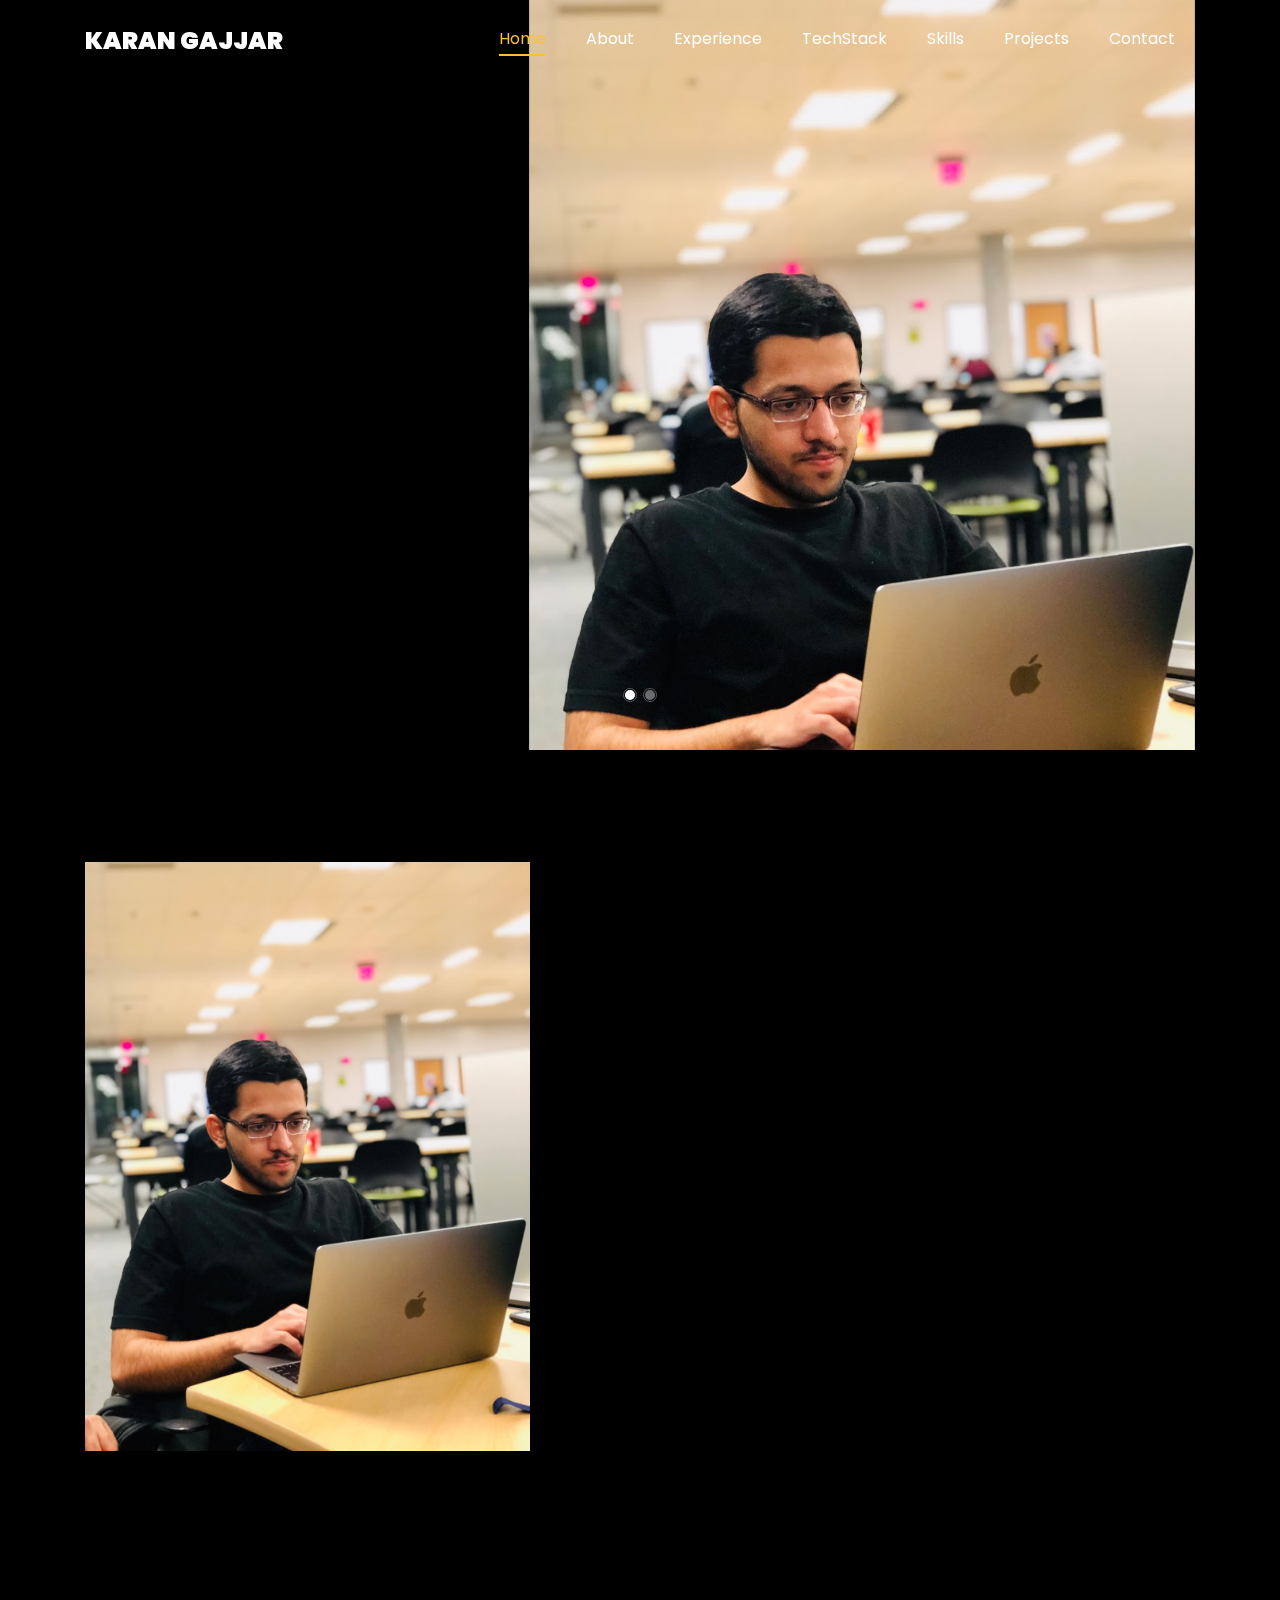
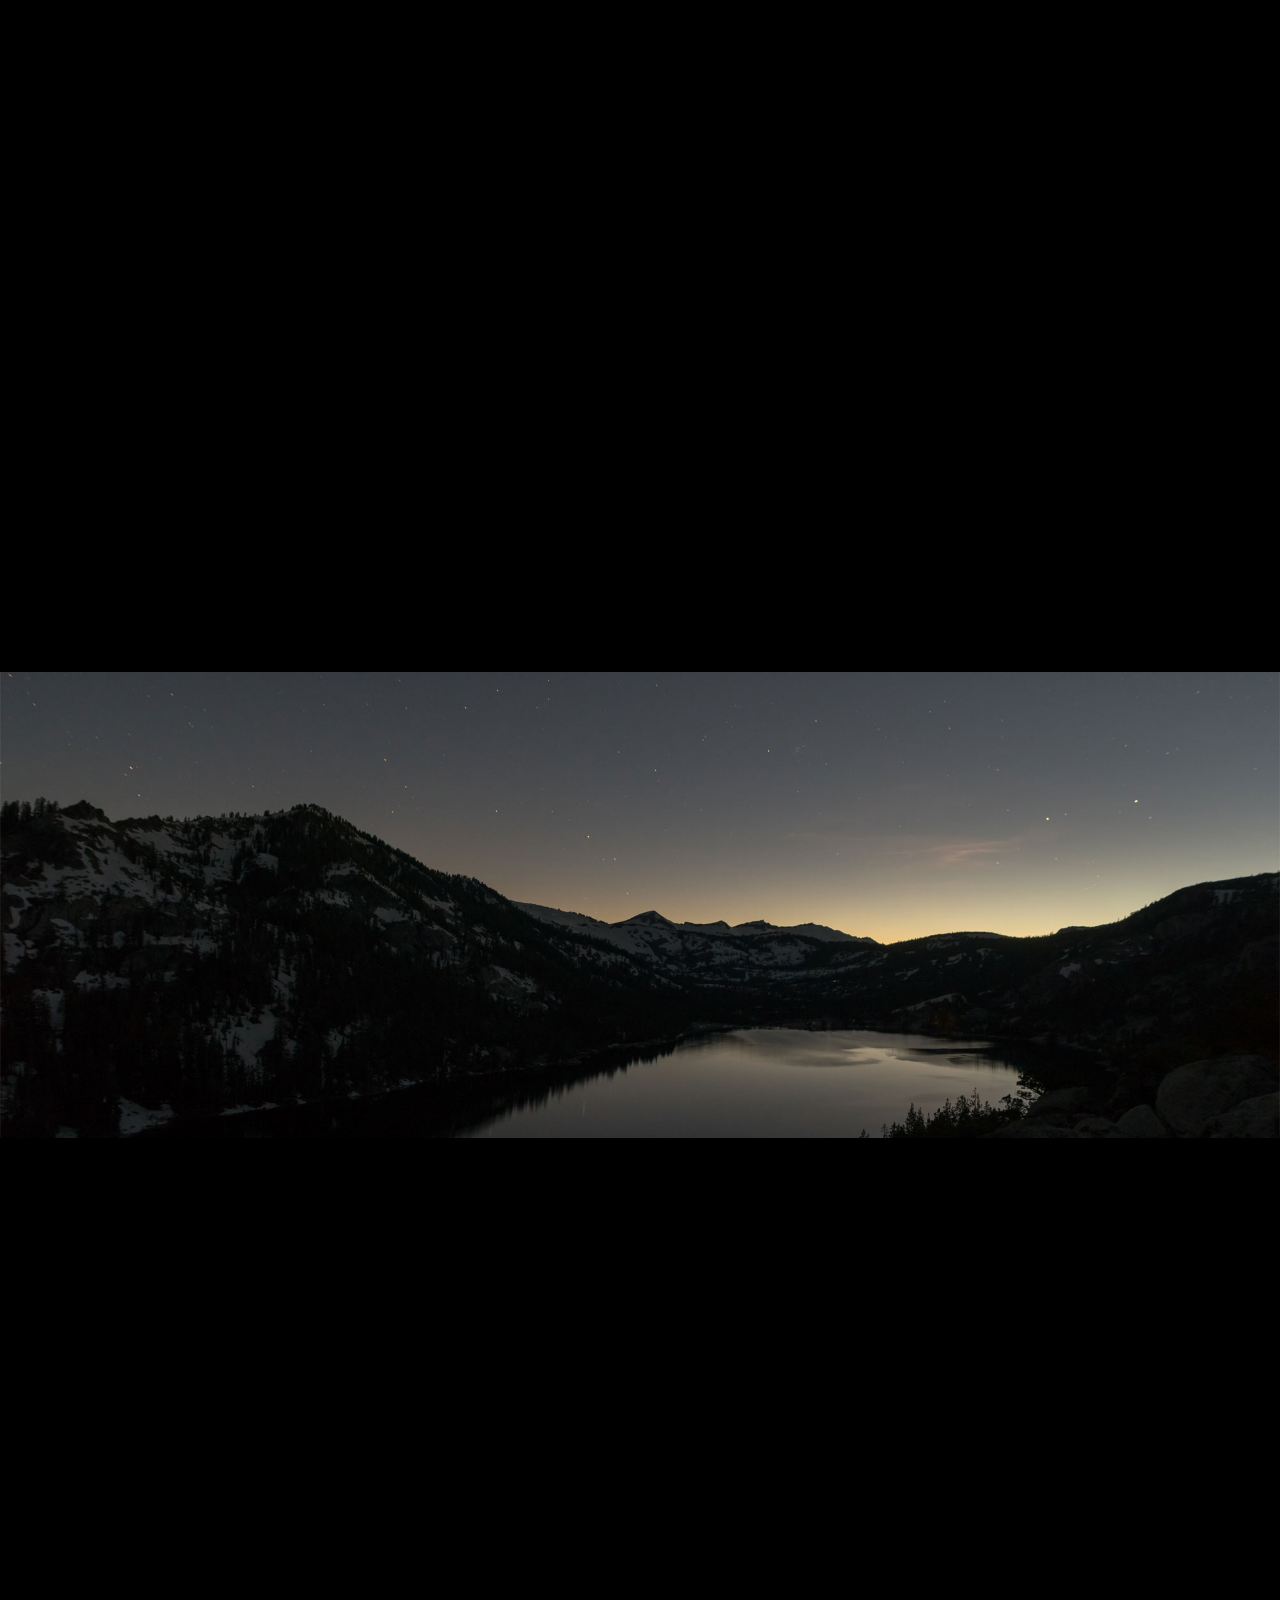
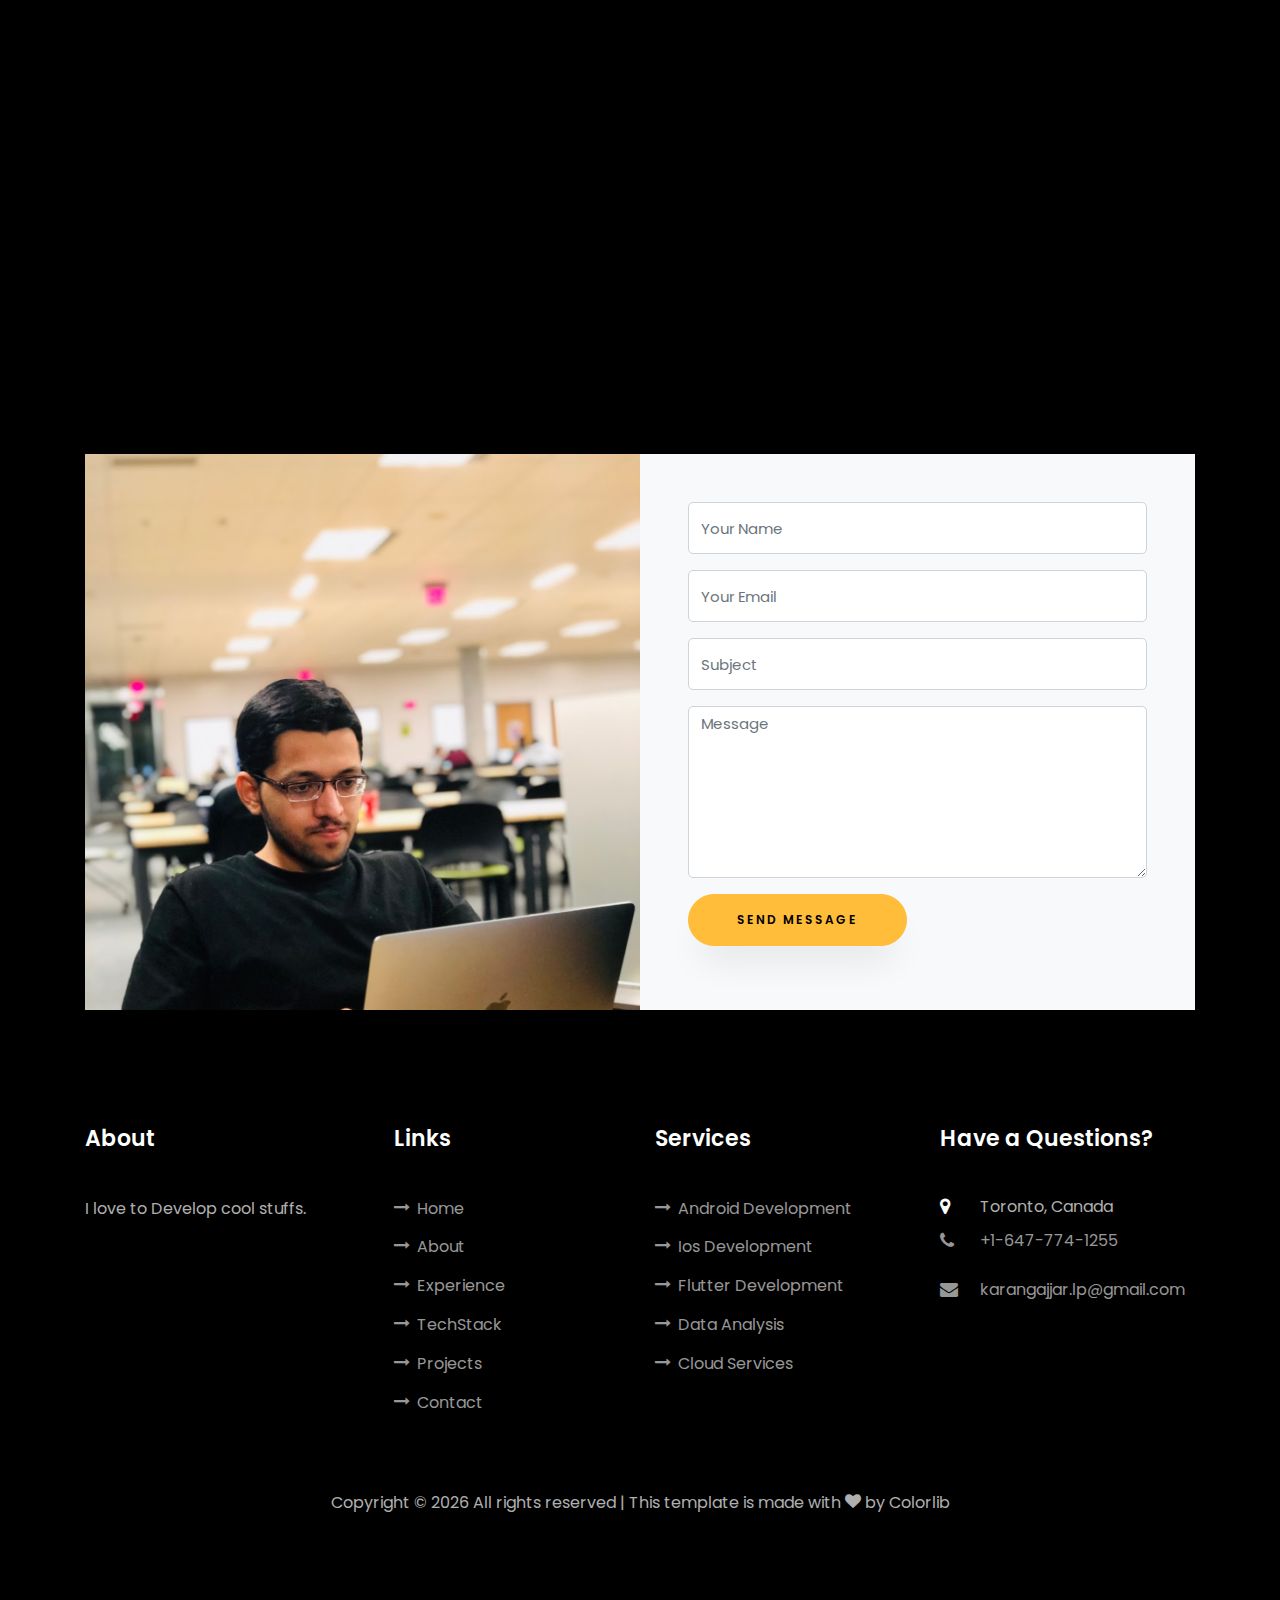
==== commit 0c548521: "Updated new theme 1.0" ====
--- a/index.html
+++ b/index.html
@@ -1,1043 +1,845 @@
-<!doctype html>
-<html>
-
-<head>
-	<meta charset="utf-8">
-	<meta name="viewport" content="width=device-width, maximum-scale=1">
-	<title>Karan Gajjar</title>
-	<link rel="icon" href="img/kanulp.png" type="image/png">
-	<link href="css/bootstrap.min.css" rel="stylesheet" type="text/css">
-	<link rel="stylesheet" href="js/fancybox/jquery.fancybox.css" type="text/css" media="screen" />
-	<link href="css/style.css" rel="stylesheet" type="text/css">
-	<link href="css/font-awesome.css" rel="stylesheet" type="text/css">
-	<link href="css/animate.css" rel="stylesheet" type="text/css">
-
-	<!--[if lt IE 9]>
-    <script src="js/respond-1.1.0.min.js"></script>
-    <script src="js/html5shiv.js"></script>
-    <script src="js/html5element.js"></script>
-<![endif]-->
-	<!-- Global site tag (gtag.js) - Google Analytics -->
-	<script async src="https://www.googletagmanager.com/gtag/js?id=UA-113367177-1"></script>
-	<script>
-		window.dataLayer = window.dataLayer || [];
-		function gtag() { dataLayer.push(arguments); }
-		gtag('js', new Date());
-
-		gtag('config', 'UA-113367177-1');
-	</script>
-
-</head>
-
-<body>
-
-	<!--Hero_Section-->
-	<section id="hero_section" class="top_cont_outer">
-		<div class="hero_wrapper">
-			<div class="container">
-				<div class="hero_section">
-					<div class="row">
-						<div class="col-md-6">
-							<div class="top_left_cont intro zoomIn wow animated">
-									<a style="float:left;" href="img/karangajjar_cv.pdf" target="_blank"> <img class="swingimage" src="img/resume.png" style="height:100pt;width:80pt;"/></a>
-								<h2>I’m Karan Gajjar<br> <strong>App Developer</strong></h2>
-								<p>
-									I am from planet with a passion of Mobile Apps.
-									I specialise in standards compliant mobile apps with a focus on usability.
-									Enthusiastic about life, trends and innovation. </p>
-								<div class="underline"></div>
-								<ul class="social_links">
-									<li class="twitter animated bounceIn wow delay-06s animated"
-										style="visibility: visible; animation-name: bounceIn;"><a href="https://twitter.com/kanu_lp" target="_blank"><i
-												class="fa fa-twitter fa-2x"></i></a></li>
-									<li class="facebook animated bounceIn wow delay-05s animated"
-										style="visibility: visible; animation-name: bounceIn;"><a
-											href="https://www.facebook.com/kanu.linkinpark" target="_blank"><i class="fa fa-facebook fa-2x"></i></a></li>
-									<li class="gplus animated bounceIn wow delay-06s animated"
-										style="visibility: visible; animation-name: bounceIn;"><a
-											href="https://plus.google.com/u/0/103491567067348502569" target="_blank"><i
-												class="fa fa-google-plus fa-2x"></i></a></li>
-									<li class="pinterest animated bounceIn wow delay-05s animated"
-										style="visibility: visible; animation-name: bounceIn;"><a href="https://www.github.com/kanulp" target="_blank"><i
-												class="fa fa-github fa-2x"></i></a></li>
-									<li class="facebook animated bounceIn wow delay-04s animated"
-										style="visibility: visible; animation-name: bounceIn;"><a
-											href="https://www.linkedin.com/in/karangajjar" target="_blank"><i class="fa fa-linkedin fa-2x"></i></a></li>
-									<li class="android animated bounceIn wow delay-03s animated"
-										style="visibility: visible; animation-name: bounceIn;"><a
-											href="https://play.google.com/store/apps/developer?id=Karan%20Gajjar" target="_blank"><i class="fa fa-android fa-2x"></i></a></li>
-								</ul>
-								<span style="float: right;padding: 5px;" title="scroll down" class="arrow down"><a href="#karangajjar"
-										class="scroll-link"><img id="arrow"
-											src="https://cdn3.iconfinder.com/data/icons/google-material-design-icons/48/ic_keyboard_arrow_down_48px-128.png"></span>
-							</div>
-						</div>
-						<div class="col-md-6">
-							<img alt="Karan Gajjar" src="img/kanulp.png">
-						</div>
-					</div>
-				</div>
-			</div>
-		</div>
-	</section>
-	<!--Hero_Section-->
-
-	<!--Header_section-->
-	<header id="header_wrapper">
-		<div class="header_box" id="karangajjar">
-			<!--  <div class="logo"><a href="#"><img src="img/logo.png" alt="logo"></a></div>-->
-			<nav class="navbar navbar-inverse" role="navigation">
-				<div class="navbar-header">
-					<button type="button" id="nav-toggle" class="navbar-toggle" data-toggle="collapse" data-target="#main-nav">
-						<span class="sr-only">Toggle navigation</span> <span class="icon-bar"></span> <span class="icon-bar"></span>
-						<span class="icon-bar"></span> </button>
-				</div>
-				<div id="main-nav" class="collapse navbar-collapse navStyle">
-					<ul class="nav navbar-nav" id="mainNav">
-						<li class="active"><a href="#hero_section" class="scroll-link">Home</a></li>
-						<li><a href="#aboutUs" class="scroll-link">About Me</a></li>
-						<li><a href="#service" class="scroll-link">Skills</a></li>
-						<li><a href="#experience" class="scroll-link">Experience</a></li>
-						<li><a href="#Portfolio" class="scroll-link">Projects</a></li>
-						<!--<li><a href="#team" class="scroll-link">Testimonial</a></li>-->
-						<li><a href="#contact" class="scroll-link">Contact</a></li>
-					</ul>
-				</div>
-			</nav>
-		</div>
-	</header>
-	<!--Header_section-->
-
-	<section id="aboutUs">
-		<!--Aboutus-->
-		<div class="inner_wrapper aboutUs-container fadeInLeft animated wow">
-			<div class="container">
-				<h2>About Me</h2>
-				<h6>Tech Freak, Developer with aplomb attitude</h6>
-				<div class="inner_section">
-					<div class="row">
-						<div class="col-lg-12 about-us">
-							<div class="row">
-								<div class="col-md-6">
-									<h3>I am developer with passion</h3>
-									<p>
-										Keen to learn new skills to enhance knowledge in cutting-edge technologies.
-									</p>
-									<p>
-										Here are some of insights of my working knowledge contributing business needs and my working
-										abilities
-									</p>
-									<ul class="about-us-list">
-										<li class="points">Real-time application using Firebase</li>
-										<li class="points">Cross Platform apps with Flutter</li>
-										<li class="points">Using Google Products- Maps, GPS, Cloud</li>
-										<li class="points">Small business apps</li>
-										<li class="points">E-commerce apps</li>
-										<li class="points">Game development in Unity</li>
-									</ul><!-- /.about-us-list -->
-
-								</div><!-- /.col-md-6 -->
-
-								<div class="col-md-6"> <br />
-									<div class="barWrapper">
-										<span class="progressText"><B>Java</B></span>
-										<div class="progress">
-											<div class="progress-bar" role="progressbar" aria-valuenow="85" aria-valuemin="0"
-												aria-valuemax="100">
-												<span class="popOver" data-toggle="tooltip" data-placement="top" title="85%"> </span>
-											</div>
-										</div>
-
-										<div class="barWrapper">
-											<span class="progressText"><B>KOTLIN</B></span>
-											<div class="progress ">
-												<div class="progress-bar" role="progressbar" aria-valuenow="80" aria-valuemin="10"
-													aria-valuemax="100">
-													<span class="popOver" data-toggle="tooltip" data-placement="top" title="80%"> </span>
-												</div>
-
-											</div>
-										</div>
-										<div class="barWrapper">
-											<span class="progressText"><B>DART</B></span>
-											<div class="progress">
-												<div class="progress-bar" role="progressbar" aria-valuenow="80" aria-valuemin="0"
-													aria-valuemax="100">
-													<span class="popOver" data-toggle="tooltip" data-placement="top" title="80%"> </span>
-												</div>
-											</div>
-										</div>
-										<div class="barWrapper">
-											<span class="progressText"><B>PHP</B></span>
-											<div class="progress">
-												<div class="progress-bar" role="progressbar" aria-valuenow="70" aria-valuemin="0"
-													aria-valuemax="100">
-													<span class="popOver" data-toggle="tooltip" data-placement="top" title="70%"> </span>
-												</div>
-											</div>
-										</div>
-
-										<div class="barWrapper">
-											<span class="progressText"><B>Python</B></span>
-											<div class="progress">
-												<div class="progress-bar" role="progressbar" aria-valuenow="60" aria-valuemin="0"
-													aria-valuemax="100">
-													<span class="popOver" data-toggle="tooltip" data-placement="top" title="60%"> </span>
-												</div>
-											</div>
-										</div>
-										<div class="barWrapper">
-											<span class="progressText"><B>C#</B></span>
-											<div class="progress">
-												<div class="progress-bar" role="progressbar" aria-valuenow="65" aria-valuemin="0"
-													aria-valuemax="100">
-													<span class="popOver" data-toggle="tooltip" data-placement="top" title="65%"> </span>
-												</div>
-											</div>
-										</div>
-									</div>
-								</div><!-- /.col-md-6 -->
-							</div><!-- /.row -->
-						</div><!-- /.col-lg-12 -->
-					</div>
-
-				</div>
-			</div>
-		</div>
-	</section>
-	<!--Aboutus-->
-
-
-	<!--Service-->
-	<section id="service">
-		<div class="container">
-			<h2>Skills</h2>
-			<h6>Listed out my working knowledge skills</h6>
-			<div class="service_wrapper">
-				<div class="row">
-					<div class="col-md-3">
-						<div class="service_icon delay-03s animated wow  zoomIn"> <span><i class="fa fa-android"></i></span> </div>
-						<div class="service_block">
-
-							<h3 class="animated fadeInUp wow">Android</h3>
-							<p class="animated fadeInDown wow">Java, Kotlin, Material Design, Jetpack</p>
-						</div>
-					</div>
-					<div class="col-md-3">
-						<div class="service_icon icon2  delay-03s animated wow zoomIn"> <span><img src="img/unity.png"
-									style="position: relative;top: 20px;display: block;margin:0 auto;" /></span> </div>
-						<div class="service_block">
-							<h3 class="animated fadeInUp wow">Unity</h3>
-							<p class="animated fadeInDown wow">2D/3D, AR/VR</p>
-						</div>
-					</div>
-					<div class="col-md-3">
-						<div class="service_icon icon3  delay-03s animated wow zoomIn"> <span><i class="fa fa-mobile"></i></span>
-						</div>
-						<div class="service_block">
-
-							<h3 class="animated fadeInUp wow">Cross-platform Apps</h3>
-							<p class="animated fadeInDown wow">Flutter</p>
-						</div>
-					</div>
-					<div class="col-md-3">
-						<div class="service_icon icon3  delay-03s animated wow zoomIn"> <span><i class="fa fa-desktop"></i></span>
-						</div>
-						<div class="service_block">
-
-							<h3 class="animated fadeInUp wow">Rest APIs</h3>
-							<p class="animated fadeInDown wow">PHP, Python</p>
-						</div>
-					</div>
-					<div class="col-md-3">
-						<div class="service_icon icon3  delay-03s animated wow zoomIn"> <span><i class="fa fa-database"></i></span>
-						</div>
-						<div class="service_block">
-
-							<h3 class="animated fadeInUp wow">Database</h3>
-							<p class="animated fadeInDown wow">MySQL, SQLite, Realm, Mongo, SQL Server, Firebase</p>
-						</div>
-					</div>
-				</div>
-			</div>
-		</div>
-	</section>
-	<!--Service-->
-
-
-
-
-	<section id="experience" class="timeline">
-		<div class="container">
-			<h2>Experience</h2>
-			<h6>Here's my personal and professional work view</h6>
-			<div class="qa-message-list" id="wallmessages">
-
-					<div class="message-item" id="m9">
-							<div class="message-inner">
-								<div class="message-head clearfix">
-									<div class="user-detail">
-										<h5 class="handle">Pragma Infotech</h5>
-										<div class="post-meta">
-											<div class="asker-meta">
-												<span class="qa-message-what">Android Developer |</span>
-												<span class="qa-message-when">
-													<span class="qa-message-when-data">Jul 2018 - Aug 2019</span>
-												</span>
-											</div>
-										</div>
-									</div>
-								</div>
-								<div class="qa-message-content">
-										Developed Android Apps <br/>
-										Unity Games for Android and IOS<br/>
-										Worked on Android Wear <br/>
-										Shipped apps with tablet support !<br/>
-								</div>
-							</div>
-						</div>
-
-				<div class="message-item" id="m1">
-					<div class="message-inner">
-						<div class="message-head clearfix">
-							<div class="user-detail">
-								<h5 class="handle">Peezbowl</h5>
-								<div class="post-meta">
-									<div class="asker-meta">
-										<span class="qa-message-what">Android Developer Freelance | </span>
-										<span class="qa-message-when">
-											<span class="qa-message-when-data">Jan 2018 - Feb 2018</span>
-										</span>
-									</div>
-								</div>
-							</div>
-						</div>
-						<div class="qa-message-content">
-								Developed the full quiz app from scratch with rest api in slim <br><br>
-
-								This is a simple app for class one students. There are multiple type questions for subjects Math, Science, English and basic computer skills. Students can leverage this app to prepare for different competitive exams as Math Olympiad, Science Olympiad. A student can see their progress instantly by submitting quiz result. There will be correct answers available so that a student can see where he/she needs to improve. A lot of focus has been given to the basic understanding of a subject and how different type of questions can be asked from a given set of concepts. This app will be refreshed every week with new questions.
-								Happy Learning from peezbowl.com
-						</div>
-					</div>
-				</div>
-				<div class="message-item" id="m10">
-					<div class="message-inner">
-						<div class="message-head clearfix">
-							<div class="user-detail">
-								<h5 class="handle">Sparrow Solution</h5>
-								<div class="post-meta">
-									<div class="asker-meta">
-										<span class="qa-message-what">Android Developer Remote | </span>
-										<span class="qa-message-when">
-											<span class="qa-message-when-data">Apr 2018 - May 2018</span>
-										</span>
-									</div>
-								</div>
-							</div>
-						</div>
-						<div class="qa-message-content">
-							Created IOT app from scratch <br>
-Worked on MQTT.<br>
-Sparrow App is the companion app of the Sparrow Watering System. It controls the Sparrow Control Unit over Wi-Fi for watering the plants instantly or define the schedule for watering. It is simple to operate and gives you full control on watering your plants. You can control your home plants watering from anywhere - either you are at office or enjoying the vacation - you have full control on it.<br/>
-<br><a href="https://play.google.com/store/apps/details?id=solutions.sparrow.sparrow">App Link</a><br>
-						</div>
-					</div>
-				</div>
-				<div class="message-item" id="m10">
-						<div class="message-inner">
-							<div class="message-head clearfix">
-								<div class="user-detail">
-									<h5 class="handle">Smark</h5>
-									<div class="post-meta">
-										<div class="asker-meta">
-											<span class="qa-message-what">Android Developer Intern | </span>
-											<span class="qa-message-when">
-												<span class="qa-message-when-data">Jun 2017 - Oct 2017</span>
-											</span>
-										</div>
-									</div>
-								</div>
-							</div>
-							<div class="qa-message-content">
-									Worked on e-commerce project of company's product <br>
-									https://smark.co.in <br>
-									
-									Used opencart,<br>
-									Worked on both backend and android.<br>
-									
-							</div>
-						</div>
-					</div>
-				<div class="message-item" id="m2">
-					<div class="message-inner">
-						<div class="message-head clearfix">
-							<div class="user-detail">
-								<h5 class="handle">Khoon</h5>
-								<div class="post-meta">
-									<div class="asker-meta">
-										<span class="qa-message-what">Android Developer Remote | </span>
-										<span class="qa-message-when">
-											<span class="qa-message-when-data">Sep 2017 - March 2018</span>
-										</span>
-									</div>
-								</div>
-							</div>
-						</div>
-						<div class="qa-message-content">
-							Developed Blood donation app. 
-						</div>
-					</div>
-				</div>
-				<div class="message-item" id="m3">
-					<div class="message-inner">
-						<div class="message-head clearfix">
-							<div class="user-detail">
-								<h5 class="handle">Domilearn</h5>
-								<div class="post-meta">
-									<div class="asker-meta">
-										<span class="qa-message-what">Android Developer Remote |</span>
-										<span class="qa-message-when">
-											<span class="qa-message-when-data">Oct 2017 - Apr 2018</span>
-										</span>
-									</div>
-								</div>
-							</div>
-						</div>
-						<div class="qa-message-content">
-								Built an educational app with latest cloud firestore in the backend<br>
-
-								Experience on :<br/>
-								Cloud Firestore,<br/>
-								Firebase Notification,<br/>
-								Firebase Authentication ,<br/>
-								Crashlytics,<br/>
-								etc.
-						</div>
-					</div>
-				</div>
-				<div class="message-item" id="m4">
-					<div class="message-inner">
-						<div class="message-head clearfix">
-							<div class="user-detail">
-								<h5 class="handle">Personal Mobile App Development and other development</h5>
-								<div class="post-meta">
-									<div class="asker-meta">
-										<span class="qa-message-what"></span>
-										<span class="qa-message-when">
-											<span class="qa-message-when-data">Aug 2015 - Present</span>
-										</span>
-									</div>
-								</div>
-							</div>
-						</div>
-						<div class="qa-message-content">
-							Developed apps, game, apis. Also handling blog and youtube channel.<br><br>
-
-							Play Store Account :<br>Link - <a href="https://play.google.com/store/apps/developer?id=Karan%20Gajjar" target="new">https://play.google.com/store/apps/developer?id=Karan%20Gajjar</a><br><br>
-
-							Android dependency built in pure Kotlin <br>
-							link - <a href="https://github.com/kanulp/MasterIntent">https://github.com/kanulp/MasterIntent</a><br><br>
-
-							Blog - for Acedemics :<br>
-<a href="http://coscet.blogspot.com" target="_blank">http://coscet.blogspot.com </a> <br><br>
-
-Youtube Channels - <br>
-<a href="https://www.youtube.com/channel/UCZXVY1OHpy3vm95bhTpphig" target="_blank">https://www.youtube.com/channel/UCZXVY1OHpy3vm95bhTpphig</a><br>
-<a href="https://www.youtube.com/channel/UC0TFNkefGv-EpuTDxXnp_-Q" target="_blank">https://www.youtube.com/channel/UC0TFNkefGv-EpuTDxXnp_-Q</a><br>
-
-						</div>
-					</div>
-				</div>
-
-				<div class="message-item" id="m5">
-					<div class="message-inner">
-						<div class="message-head clearfix">
-							<div class="user-detail">
-								<h5 class="handle">SCET - Sarvajanik College of Engineering and Technology</h5>
-								<div class="post-meta">
-									<div class="asker-meta">
-										<span class="qa-message-what">Developed apps for college events |</span>
-										<span class="qa-message-when">
-											<span class="qa-message-when-data">Aug 2015 - May 2018</span>
-										</span>
-									</div>
-								</div>
-							</div>
-						</div>
-						<div class="qa-message-content">
-							Developed apps in college for various events.<br><br>
-							Verve event app : Live voting app for annual cultural event<br>
-							<a href="https://drive.google.com/open?id=0B_B3-gRgzP45dE9aMWhESDNCMkU" target="_blank">Update's event app</a> : Information about events and registration form<br/>
-							<a href="https://play.google.com/store/apps/details?id=com.chemclave.apps.gajjar.chemclave2k16" target="_blank">Chemclave2k16</a> : An app for chemical department
-						</div>
-					</div>
-				</div>
-
-				<div class="message-item" id="m6">
-					<div class="message-inner">
-						<div class="message-head clearfix">
-							<div class="user-detail">
-								<h5 class="handle">Storiesofcommonman</h5>
-								<div class="post-meta">
-									<div class="asker-meta">
-										<span class="qa-message-what">Android Developer Intern |</span>
-										<span class="qa-message-when">
-											<span class="qa-message-when-data">Jul 2017 - Sep 2017</span>
-										</span>
-									</div>
-								</div>
-							</div>
-						</div>
-						<div class="qa-message-content">
-								Worked on Project called Herody<br>
-
-								Used flipkart affiliate program
-								
-								
-						</div>
-					</div>
-				</div>
-
-				<div class="message-item" id="m7">
-					<div class="message-inner">
-						<div class="message-head clearfix">
-							<div class="user-detail">
-								<h5 class="handle">Prakshep</h5>
-								<div class="post-meta">
-									<div class="asker-meta">
-										<span class="qa-message-what">Android Developer Intern |</span>
-										<span class="qa-message-when">
-											<span class="qa-message-when-data">Jun 2017 - Sep 2017</span>
-										</span>
-									</div>
-								</div>
-							</div>
-						</div>
-						<div class="qa-message-content">
-								Prakshep focuses on Agriculture First. Prakshep is managing the servers deploying more than 1100 neural nets across VaMa to make enable for 30 major crops across India and Globe. Prakshep leverages power of GPU computing deployed across globe to deliver needed information in time. Prakshep boasts of SAP HANA ( the world leader in database) as the key data storage enabling 100% privacy, security and reliability across network.
-
-								Create, Store & Share your FOOD Story for a better yield
-						</div>
-					</div>
-				</div>
-
-				<div class="message-item" id="m10">
-						<div class="message-inner">
-							<div class="message-head clearfix">
-								<div class="user-detail">
-									<h5 class="handle">Project 42 Labs</h5>
-									<div class="post-meta">
-										<div class="asker-meta">
-											<span class="qa-message-what">Android Developer Intern |</span>
-											<span class="qa-message-when">
-												<span class="qa-message-when-data">Jan 2018 - Mar 2018</span>
-											</span>
-										</div>
-									</div>
-								</div>
-							</div>
-							<div class="qa-message-content">
-									Worked on project called lukaut<br><br>
-									The main functions of Lukaut are for Women & Girls to:<br>
-1. Reporting incidents/crimes in real-time<br>
-2. Alerting of possible danger or crimes in real-time<br>
-3. Seek help/support in real-time<br>
-
-Worked on:<br>
-Google map,<br>
-GPS,<br>
-Firebase,<br>
-etc.
-							</div>
-						</div>
-					</div>
-
-				<div class="message-item" id="m8">
-					<div class="message-inner">
-						<div class="message-head clearfix">
-							<div class="user-detail">
-								<h5 class="handle">Edurer</h5>
-								<div class="post-meta">
-									<div class="asker-meta">
-										<span class="qa-message-what">Android Developer Intern |</span>
-										<span class="qa-message-when">
-											<span class="qa-message-when-data">Jun 2017 - Jul 2017</span>
-										</span>
-									</div>
-								</div>
-							</div>
-						</div>
-						<div class="qa-message-content">
-							Android Developer Intern,<br />
-							Virtual Internship at http://www.edurer.com <br />
-							Developed App for company's partner app.<br>
-							Worked on : <br>
-Rest API, Asynctask, JSON Parsing<br>
-Activities, Fragments, Tabs<br>
-Card Views, TabLayout, FAB, Relative and other Layouts<br>
-Recyclerviews and Adapters<br>
-Git <br>
-						</div>
-					</div>
-				</div>
-
-				
-
-				<br />
-				<h3 style="text-indent: 2.5em"><u><a
-							href="https://drive.google.com/drive/u/0/folders/1YcE-rrqV2NGqz6wMWZZ8uXyr5SqCeNXv" target="_blank">Work experience
-							certificates</a></u></h3>
-
-			</div>
-		</div>
-	</section>
-
-	<!-- Portfolio -->
-	<section id="Portfolio" class="content">
-
-		<!-- Container -->
-		<div class="container portfolio_title">
-
-			<!-- Title -->
-			<div class="section-title">
-				<h2>Projects</h2>
-				<h6>Some of projects I have worked on</h6>
-
-			</div>
-			<!--/Title -->
-
-		</div>
-		<!-- Container -->
-
-		<div class="portfolio-top"></div>
-
-		<!-- Portfolio Filters -->
-		<div class="portfolio">
-
-			<div id="filters" class="sixteen columns">
-				<ul class="clearfix">
-					<li><a id="all" href="#" data-filter="*" class="active">
-							<h5>All</h5>
-						</a></li>
-					<li><a class="" href="#" data-filter=".android">
-							<h5>Android</h5>
-						</a></li>
-					<li><a class="" href="#" data-filter=".unity">
-							<h5>Unity</h5>
-						</a></li>
-					<li><a class="" href="#" data-filter=".github">
-							<h5>Github</h5>
-						</a></li>
-				</ul>
-			</div>
-			<!--/Portfolio Filters -->
-
-			<!-- Portfolio Wrapper -->
-			<div class="isotope fadeInLeft animated wow grid" style="position: relative; overflow: hidden; height: 480px;"
-				id="portfolio_wrapper">
-				<!-- Portfolio Item -->
-				<figure
-					style="position: absolute; left: 0px; top: 0px; transform: translate3d(0px, 0px, 0px) scale3d(1, 1, 1); width: 337px; opacity: 1;"
-					class="portfolio-item one-four  android isotope-item effect-oscar">
-
-					<div class="portfolio_img">
-						<img src="img/portfolio_pic1.jpg" alt="Portfolio 1"> </div>
-					<figcaption>
-						<div>
-							<a href="img/portfolio_pic1.jpg" class="fancybox">
-								<h2>PeezBowl</span></h2>
-							</a>
-						</div>
-					</figcaption>
-				</figure>
-
-				<figure
-					style="position: absolute; left: 0px; top: 0px; transform: translate3d(0px, 0px, 0px) scale3d(1, 1, 1); width: 337px; opacity: 1;"
-					class="portfolio-item one-four  android isotope-item effect-oscar">
-
-					<div class="portfolio_img">
-						<img src="img/portfolio_pic1.jpg" alt="Portfolio 1"> </div>
-					<figcaption>
-						<div>
-							<a href="img/portfolio_pic1.jpg" class="fancybox">
-								<h2>khoonApp</h2>
-							</a>
-						</div>
-					</figcaption>
-				</figure>
-
-				<figure
-					style="position: absolute; left: 0px; top: 0px; transform: translate3d(1011px, 0px, 0px) scale3d(1, 1, 1); width: 337px; opacity: 1;"
-					class="portfolio-item one-four  android isotope-item effect-oscar">
-					<div class="portfolio_img"> <img src="img/portfolio_pic4.jpg" alt="Portfolio 1"> </div>
-					<figcaption>
-						<div>
-							<a href=https://play.google.com/store/apps/details?id=com.domilearn.domilearn target=new class="fancybox">
-								<h2>Domilearn</h2>
-							</a>
-						</div>
-					</figcaption>
-				</figure>
-
-				<figure
-					style="position: absolute; left: 0px; top: 0px; transform: translate3d(337px, 240px, 0px) scale3d(1, 1, 1); width: 337px; opacity: 1;"
-					class="portfolio-item one-four  android isotope-item effect-oscar">
-					<div class="portfolio_img"> <img src="img/portfolio_pic6.jpg" alt="Portfolio 1"> </div>
-					<figcaption>
-						<div>
-							<a href="https://play.google.com/store/apps/details?id=com.kanu_lp.viralsforwhatsapp" target="_blank" class="fancybox">
-								<h2>Virals For Whatsapp</h2>
-							</a>
-						</div>
-					</figcaption>
-				</figure>
-
-				<figure
-					style="position: absolute; left: 0px; top: 0px; transform: translate3d(337px, 240px, 0px) scale3d(1, 1, 1); width: 337px; opacity: 1;"
-					class="portfolio-item one-four  android isotope-item effect-oscar">
-					<div class="portfolio_img"> <img src="img/portfolio_pic6.jpg" alt="Portfolio 1"> </div>
-					<figcaption>
-						<div>
-							<a href="https://play.google.com/store/apps/details?id=com.scet.verve2k17" target="new" class="fancybox">
-								<h2>Verve App</h2>
-							</a>
-						</div>
-					</figcaption>
-				</figure>
-
-				<figure
-					style="position: absolute; left: 0px; top: 0px; transform: translate3d(337px, 240px, 0px) scale3d(1, 1, 1); width: 337px; opacity: 1;"
-					class="portfolio-item one-four  android isotope-item effect-oscar">
-					<div class="portfolio_img"> <img src="img/portfolio_pic6.jpg" alt="Portfolio 1"> </div>
-					<figcaption>
-						<div>
-							<a href="https://play.google.com/store/apps/details?id=com.kanu_lp.expensessplit" target="new"
-								class="fancybox">
-								<h2>Expense Split</h2>
-							</a>
-						</div>
-					</figcaption>
-				</figure>
-
-				<figure
-					style="position: absolute; left: 0px; top: 0px; transform: translate3d(337px, 240px, 0px) scale3d(1, 1, 1); width: 337px; opacity: 1;"
-					class="portfolio-item one-four  android isotope-item effect-oscar">
-					<div class="portfolio_img"> <img src="img/portfolio_pic6.jpg" alt="Portfolio 1"> </div>
-					<figcaption>
-						<div>
-							<a href="https://play.google.com/store/apps/details?id=com.kanu_lp.matchit" target="new" class="fancybox">
-								<h2>Match It</h2>
-							</a>
-						</div>
-					</figcaption>
-				</figure>
-
-
-				<figure
-					style="position: absolute; left: 0px; top: 0px; transform: translate3d(337px, 240px, 0px) scale3d(1, 1, 1); width: 337px; opacity: 1;"
-					class="portfolio-item one-four  android isotope-item effect-oscar">
-					<div class="portfolio_img"> <img src="img/portfolio_pic6.jpg" alt="Portfolio 1"> </div>
-					<figcaption>
-						<div>
-							<a href="https://play.google.com/store/apps/details?id=com.pragma.scientistsinventionsanddiscoveries"
-								target="new" class="fancybox">
-								<h2>Scientists & their Inventions</h2>
-							</a>
-						</div>
-					</figcaption>
-				</figure>
-
-				<figure
-					style="position: absolute; left: 0px; top: 0px; transform: translate3d(337px, 240px, 0px) scale3d(1, 1, 1); width: 337px; opacity: 1;"
-					class="portfolio-item one-four  android isotope-item effect-oscar">
-					<div class="portfolio_img"> <img src="img/portfolio_pic6.jpg" alt="Portfolio 1"> </div>
-					<figcaption>
-						<div>
-							<a href="https://play.google.com/store/apps/details?id=com.pragma.billaccountant" target="new"
-								class="fancybox">
-								<h2>Bill Accountant</h2>
-							</a>
-						</div>
-					</figcaption>
-				</figure>
-
-				<figure
-					style="position: absolute; left: 0px; top: 0px; transform: translate3d(337px, 240px, 0px) scale3d(1, 1, 1); width: 337px; opacity: 1;"
-					class="portfolio-item one-four  android isotope-item effect-oscar">
-					<div class="portfolio_img"> <img src="img/portfolio_pic6.jpg" alt="Portfolio 1"> </div>
-					<figcaption>
-						<div>
-							<a href="https://play.google.com/store/apps/details?id=com.chemclave.apps.gajjar.chemclave2k16"
-								target="new" class="fancybox">
-								<h2>ChemClave2k16</h2>
-							</a>
-						</div>
-					</figcaption>
-				</figure>
-
-
-				<figure
-					style="position: absolute; left: 0px; top: 0px; transform: translate3d(337px, 240px, 0px) scale3d(1, 1, 1); width: 337px; opacity: 1;"
-					class="portfolio-item one-four  unity isotope-item effect-oscar">
-					<div class="portfolio_img"> <img src="img/portfolio_pic6.jpg" alt="Portfolio 1"> </div>
-					<figcaption>
-						<div>
-							<a target="new" href="https://play.google.com/store/apps/details?id=com.pragma.endlesssanta"
-								class="fancybox">
-								<h2>Santa Runner</h2>
-							</a>
-						</div>
-					</figcaption>
-				</figure>
-				<figure
-					style="position: absolute; left: 0px; top: 0px; transform: translate3d(337px, 240px, 0px) scale3d(1, 1, 1); width: 337px; opacity: 1;"
-					class="portfolio-item one-four  unity isotope-item effect-oscar">
-					<div class="portfolio_img"> <img src="img/portfolio_pic6.jpg" alt="Portfolio 1"> </div>
-					<figcaption>
-						<div>
-							<a target="new" href="https://play.google.com/store/apps/details?id=com.pragma.spacegalacticsurvivor"
-								class="fancybox">
-								<h2>Space Galactic</h2>
-							</a>
-						</div>
-					</figcaption>
-				</figure>
-				<figure
-					style="position: absolute; left: 0px; top: 0px; transform: translate3d(337px, 240px, 0px) scale3d(1, 1, 1); width: 337px; opacity: 1;"
-					class="portfolio-item one-four  unity isotope-item effect-oscar">
-					<div class="portfolio_img"> <img src="img/portfolio_pic6.jpg" alt="Portfolio 1"> </div>
-					<figcaption>
-						<div>
-							<a target="new" href="https://play.google.com/store/apps/details?id=com.pragma.trashdovedodge"
-								class="fancybox">
-								<h2>Trash Dove Game Galactic</h2>
-							</a>
-						</div>
-					</figcaption>
-				</figure>
-
-				<figure
-				style="position: absolute; left: 0px; top: 0px; transform: translate3d(337px, 240px, 0px) scale3d(1, 1, 1); width: 337px; opacity: 1;"
-				class="portfolio-item one-four  github isotope-item effect-oscar">
-				<div class="portfolio_img"> <img src="img/portfolio_pic6.jpg" alt="Portfolio 1"> </div>
-				<figcaption>
-					<div>
-						<a target="new" href="https://github.com/kanulp/FlutterProjects"
-							class="fancybox">
-							<h2>Flutter Projects</h2>
-						</a>
-					</div>
-				</figcaption>
-			</figure>
-				<figure
-				style="position: absolute; left: 0px; top: 0px; transform: translate3d(337px, 240px, 0px) scale3d(1, 1, 1); width: 337px; opacity: 1;"
-				class="portfolio-item one-four  github isotope-item effect-oscar">
-				<div class="portfolio_img"> <img src="img/portfolio_pic6.jpg" alt="Portfolio 1"> </div>
-				<figcaption>
-					<div>
-						<a target="new" href="https://github.com/kanulp/bloc_theme_chat"
-							class="fancybox">
-							<h2>Flutter Bloc Demo</h2>
-						</a>
-					</div>
-				</figcaption>
-			</figure>
-				<figure
-				style="position: absolute; left: 0px; top: 0px; transform: translate3d(337px, 240px, 0px) scale3d(1, 1, 1); width: 337px; opacity: 1;"
-				class="portfolio-item one-four  github isotope-item effect-oscar">
-				<div class="portfolio_img"> <img src="img/portfolio_pic6.jpg" alt="Portfolio 1"> </div>
-				<figcaption>
-					<div>
-						<a target="new" href="https://github.com/kanulp/MasterIntent"
-							class="fancybox">
-							<h2>MasterIntent Android Library</h2>
-						</a>
-					</div>
-				</figcaption>
-			</figure>
-				<figure
-				style="position: absolute; left: 0px; top: 0px; transform: translate3d(337px, 240px, 0px) scale3d(1, 1, 1); width: 337px; opacity: 1;"
-				class="portfolio-item one-four  github isotope-item effect-oscar">
-				<div class="portfolio_img"> <img src="img/portfolio_pic6.jpg" alt="Portfolio 1"> </div>
-				<figcaption>
-					<div>
-						<a target="new" href="https://github.com/kanulp/TaskAPI"
-							class="fancybox">
-							<h2>Django Rest Framework</h2>
-						</a>
-					</div>
-				</figcaption>
-			</figure>
-				<figure
-				style="position: absolute; left: 0px; top: 0px; transform: translate3d(337px, 240px, 0px) scale3d(1, 1, 1); width: 337px; opacity: 1;"
-				class="portfolio-item one-four  github isotope-item effect-oscar">
-				<div class="portfolio_img"> <img src="img/portfolio_pic6.jpg" alt="Portfolio 1"> </div>
-				<figcaption>
-					<div>
-						<a target="new" href="https://github.com/kanulp/slimapp"
-							class="fancybox">
-							<h2>Slim PHP API</h2>
-						</a>
-					</div>
-				</figcaption>
-			</figure>
-				<!--/Portfolio Item -->
-
-
-			</div>
-			<!--/Portfolio Wrapper -->
-
-		</div>
-		<!--/Portfolio Filters -->
-
-		<div class="portfolio_btm"></div>
-
-
-		<div id="project_container">
-			<div class="clear"></div>
-			<div id="project_data"></div>
-		</div>
-
-
-	</section>
-	<!--/Portfolio -->
-
-
-	<!--<section class="page_section team" id="team">
-  <div class="container">
-    <h2>Testimonial</h2>
-    <h6>Lorem ipsum dolor sit amet, consectetur adipiscing.</h6>
-	  	
-		<div id="team" name="team">
-  <div class="container">
-    <div class="row centered">
-      
-      <div class="col-md-3 centered"> <img class="img img-circle lt-box" src="img/team01.jpg" height="120px" width="120px" alt="">
-        <div class="rt-box"><h4><strong>Rosy Illue</strong></h4>
-        <p>Lorem ipsum dolor sit amet, consectetur Morbi sagittis, sem quisci ipsum gravida tortor.</p><br/>
-		</div>
-       </div>
-         <div class="col-md-3 centered"> <img class="img img-circle lt-box" src="img/team02.jpg" height="120px" width="120px" alt="">
-        <div class="rt-box"><h4><strong>Nissy Yukjk</strong></h4>
-        <p>Lorem ipsum dolor sit amet, consectetur Morbi sagittis, sem quisci ipsum gravida tortor.</p><br/>
-		</div>
-       </div>
-	      <div class="col-md-3 centered"> <img class="img img-circle lt-box" src="img/team03.jpg" height="120px" width="120px" alt="">
-        <div class="rt-box"><h4><strong>Fsdf Efffl</strong></h4>
-        <p>Lorem ipsum dolor sit amet, consectetur Morbi sagittis, sem quisci ipsum gravida tortor.</p><br/>
-		</div>
-       </div>
-	      <div class="col-md-3 centered"> <img class="img img-circle lt-box" src="img/team04.jpg" height="120px" width="120px" alt="">
-        <div class="rt-box"><h4><strong>Mnin Nulk</strong></h4>
-        <p>Lorem ipsum dolor sit amet, consectetur Morbi sagittis, sem quisci ipsum gravida tortor.</p><br/>
-		</div>
-       </div>
-   
-    </div>
-  </div>
- 
-</div>
-	</div>
-</section>-->
-	<!--/Team-->
-	<!--Footer-->
-	<footer class="footer_wrapper" id="contact">
-		<div class="container">
-			<section class="page_section contact" id="contact">
-				<div class="contact_section">
-					<h2>Get In Touch</h2>
-					<h6>Drop a message for product development or have a word</h6>
-
-				</div>
-				<div class="row">
-					<div class="col-lg-4 col-md-2 col-md-offset-5 wow fadeInLeft">
-						<div class="contact_info">
-							<div class="detail">
-								<h4>Karan Gajjar (kanulp/kanu_lp)</h4>
-								<p>INDIA</p>
-							</div>
-							<div class="detail">
-								<h4>Call</h4>
-								<p>Skype: karangajjar.lp</p>
-							</div>
-							<div class="detail">
-								<h4>Email</h4>
-								<p><a href="mailto:karangajjar.lp@gmail.com" target="new">karangajjar.lp@gmail.com</a></p>
-							</div>
-						</div>
-
-
-
-						<ul class="social_links">
-							<li class="twitter animated bounceIn wow delay-02s"><a href="https://www.twitter.com/kanu_lp"
-									target="new"><i class="fa fa-twitter fa-2x"></i></a></li>
-							<li class="facebook animated bounceIn wow delay-03s"><a target="new"
-									href="https://www.facebook.com/kanu.linkinpark" target="_blank"><i class="fa fa-facebook fa-2x"></i></a></li>
-							<li class="pinterest animated bounceIn wow delay-04s"><a
-									href="https://plus.google.com/u/0/103491567067348502569" target="_blank"><i class="fa fa-google-plus fa-2x"></i></a>
-							</li>
-							<li class="gplus animated bounceIn wow delay-05s"><a target="new" href="https://www.github.com/kanulp"><i
-										class="fa fa-github fa-2x"></i></a></li>
-							<li class="gplus animated bounceIn wow delay-05s"><a target="new"
-									href="https://www.linkedin.com/in/karangajjar"><i class="fa fa-linkedin fa-2x"></i></a></li>
-							<li class="gplus animated bounceIn wow delay-05s"><a target="new"
-									href="https://play.google.com/store/apps/developer?id=Karan%20Gajjar"><i class="fa fa-android fa-2x"></i></a></li>
-						</ul>
-					</div>
-					<div class="col-lg-8 wow fadeInLeft delay-06s">
-						<!--NOTE: Update your email Id in "contact_me.php" file in order to receive emails from your contact form-->
-
-						<!-- <form name="sentMessage" id="contactForm"  novalidate> 
-		 <div class="control-group">
-                    <div class="controls">
-			<input type="text" class="form-control" 
-			   	   placeholder="Full Name" id="name" required
-			           data-validation-required-message="Please enter your name" />
-			  <p class="help-block"></p>
-		   </div>
-	         </div> 	
-                <div class="control-group">
-                  <div class="controls">
-			<input type="email" class="form-control" placeholder="Email" 
-			   	            id="email" required
-			   		   data-validation-required-message="Please enter your email" />
-		</div>
-	    </div> 	
-			  
-               <div class="control-group">
-                 <div class="controls">
-				 <textarea rows="10" cols="100" class="form-control" 
-                       placeholder="Message" id="message" required
-		       data-validation-required-message="Please enter your message" minlength="5" 
-                       data-validation-minlength-message="Min 5 characters" 
-                        maxlength="999" style="resize:none"></textarea>
-		</div>
-               </div> 		 
-	     <div id="success"> </div>
-	    <button type="submit" class="btn btn-primary pull-right">Send</button><br />
-          </form> -->
-					</div>
-				</div>
-			</section>
-		</div>
-		<div class="container">
-			<div class="footer_bottom"><span>Copyright © 2019, Template by <a
-						href="https://webthemez.com/free-bootstrap-templates/">WebThemez.com</a>. </span> </div>
-		</div>
-	</footer>
-
-	<script type="text/javascript" src="js/jquery-1.11.0.min.js"></script>
-	<script type="text/javascript" src="js/bootstrap.min.js"></script>
-	<script type="text/javascript" src="js/jquery-scrolltofixed.js"></script>
-	<script type="text/javascript" src="js/jquery.nav.js"></script>
-	<script type="text/javascript" src="js/jquery.easing.1.3.js"></script>
-	<script type="text/javascript" src="js/jquery.isotope.js"></script>
-	<script src="js/fancybox/jquery.fancybox.pack.js" type="text/javascript"></script>
-	<script type="text/javascript" src="js/wow.js"></script>
-	<script src="contact/jqBootstrapValidation.js"></script>
-	<script src="contact/contact_me.js"></script>
-	<script type="text/javascript" src="js/custom.js"></script>
-
-</body>
-
+<!DOCTYPE html>
+<html lang="en">
+
+<head>
+    <title>Karan Gajjar Portfolio</title>
+    <meta charset="utf-8">
+    <meta name="viewport" content="width=device-width, initial-scale=1, shrink-to-fit=no">
+
+    <link href="https://fonts.googleapis.com/css?family=Poppins:100,200,300,400,500,600,700,800,900" rel="stylesheet">
+
+    <link rel="stylesheet" href="css/open-iconic-bootstrap.min.css">
+    <link rel="stylesheet" href="css/animate.css">
+
+    <link rel="stylesheet" href="css/owl.carousel.min.css">
+    <link rel="stylesheet" href="css/owl.theme.default.min.css">
+    <link rel="stylesheet" href="css/magnific-popup.css">
+
+    <link rel="stylesheet" href="css/aos.css">
+
+    <link rel="stylesheet" href="css/ionicons.min.css">
+
+    <link rel="stylesheet" href="css/flaticon.css">
+    <link rel="stylesheet" href="css/icomoon.css">
+    <link rel="stylesheet" href="css/style.css">
+</head>
+
+<body data-spy="scroll" data-target=".site-navbar-target" data-offset="300">
+
+
+    <nav class="navbar navbar-expand-lg navbar-dark ftco_navbar ftco-navbar-light site-navbar-target" id="ftco-navbar">
+        <div class="container">
+            <a class="navbar-brand" href="index.html">Karan Gajjar</a>
+            <button class="navbar-toggler js-fh5co-nav-toggle fh5co-nav-toggle" type="button" data-toggle="collapse" data-target="#ftco-nav" aria-controls="ftco-nav" aria-expanded="false" aria-label="Toggle navigation">
+	        <span class="oi oi-menu"></span> Menu
+	      </button>
+
+            <div class="collapse navbar-collapse" id="ftco-nav">
+                <ul class="navbar-nav nav ml-auto">
+                    <li class="nav-item"><a href="#home-section" class="nav-link"><span>Home</span></a></li>
+                    <li class="nav-item"><a href="#about-section" class="nav-link"><span>About</span></a></li>
+                    <li class="nav-item"><a href="#resume-section" class="nav-link"><span>Experience</span></a></li>
+                    <li class="nav-item"><a href="#services-section" class="nav-link"><span>TechStack</span></a></li>
+                    <li class="nav-item"><a href="#skills-section" class="nav-link"><span>Skills</span></a></li>
+                    <li class="nav-item"><a href="#projects-section" class="nav-link"><span>Projects</span></a></li>
+                    <!-- <li class="nav-item"><a href="#blog-section" class="nav-link"><span>My Blog</span></a></li> -->
+                    <li class="nav-item"><a href="#contact-section" class="nav-link"><span>Contact</span></a></li>
+                </ul>
+            </div>
+        </div>
+    </nav>
+    <section id="home-section" class="hero">
+        <div class="home-slider  owl-carousel">
+            <div class="slider-item ">
+                <div class="overlay"></div>
+                <div class="container">
+                    <div class="row d-md-flex no-gutters slider-text align-items-end justify-content-end" data-scrollax-parent="true">
+                        <div class="one-third js-fullheight order-md-last img" style="background-image:url(images/bg_1.png);">
+                            <div class="overlay"></div>
+                        </div>
+                        <div class="one-forth d-flex  align-items-center ftco-animate" data-scrollax=" properties: { translateY: '70%' }">
+                            <div class="text">
+                                <span class="subheading">Hello!</span>
+                                <h1 class="mb-4 mt-3">I'm <span>Karan Gajjar</span></h1>
+                                <h2 class="mb-4">Mobile Apps Developer</h2>
+                                <p><a href="#contact-section" class="btn btn-primary py-3 px-4">Hire me</a> <a href="#resume-section" class="btn btn-white btn-outline-white py-3 px-4">My works</a></p>
+                            </div>
+                        </div>
+                    </div>
+                </div>
+            </div>
+
+            <div class="slider-item">
+                <div class="overlay"></div>
+                <div class="container">
+                    <div class="row d-flex no-gutters slider-text align-items-end justify-content-end" data-scrollax-parent="true">
+                        <div class="one-third js-fullheight order-md-last img" style="background-image:url(images/bg_2.png);">
+                            <div class="overlay"></div>
+                        </div>
+                        <div class="one-forth d-flex align-items-center ftco-animate" data-scrollax=" properties: { translateY: '70%' }">
+                            <div class="text">
+                                <span class="subheading">Hello!</span>
+                                <h1 class="mb-4 mt-3">I'm a <span>Mobile App Developer</span> based in Toronto</h1>
+                                <p><a href="#contact-section" class="btn btn-primary py-3 px-4">Hire me</a> <a href="#resume-section" class="btn btn-white btn-outline-white py-3 px-4">My works</a></p>
+                            </div>
+                        </div>
+                    </div>
+                </div>
+            </div>
+        </div>
+    </section>
+
+    <section class="ftco-about img ftco-section ftco-no-pb" id="about-section">
+        <div class="container">
+            <div class="row d-flex">
+                <div class="col-md-6 col-lg-5 d-flex">
+                    <div class="img-about img d-flex align-items-stretch">
+                        <div class="overlay"></div>
+                        <div class="img d-flex align-self-stretch align-items-center" style="background-image:url(images/bg_1.png);">
+                        </div>
+                    </div>
+                </div>
+                <div class="col-md-6 col-lg-7 pl-lg-5 pb-5">
+                    <div class="row justify-content-start pb-3">
+                        <div class="col-md-12 heading-section ftco-animate">
+                            <h1 class="big">About</h1>
+                            <h2 class="mb-4">About Me</h2>
+                            <p>I am from planet with a passion of Mobile Apps. I specialise in standards compliant mobile apps with a focus on usability. Enthusiastic about life, trends and innovation.</p>
+                            <ul class="about-info mt-4 px-md-0 px-2">
+                                <li class="d-flex"><span>Name:</span> <span>Karan Gajjar</span></li>
+                                <li class="d-flex"><span>Address:</span> <span>Toronto, Canada</span></li>
+                                <li class="d-flex"><span>Email:</span> <span><a href="https://mail.google.com/mail/?view=cm&fs=1&tf=1&to=karangajjar.lp@gmail.com" target="_blank">karangajjar.lp@gmail.com</a></span></li>
+                                <li class="d-flex"><span>Phone: </span> <span><a href="tel:+16477741255">+1-647-774-1255</span></li>
+                            </ul>
+                        </div>
+                    </div>
+                    <div class="counter-wrap ftco-animate d-flex mt-md-3">
+                        <div class="text">
+                            <p class="mb-4">
+                                <span class="number" data-number="50">0</span>
+                                <span>Project complete</span>
+                            </p>
+                            <p><a href="KaranGajjar_CV.pdf" target="_new" class="btn btn-primary py-3 px-3">Download CV</a></p>
+                        </div>
+                    </div>
+                </div>
+            </div>
+        </div>
+    </section>
+
+    <section class="ftco-section ftco-no-pb" id="resume-section">
+        <div class="container">
+            <div class="row justify-content-center pb-5">
+                <div class="col-md-10 heading-section text-center ftco-animate">
+                    <h1 class="big big-2">Experience</h1>
+                    <h2 class="mb-4">Experience</h2>
+                    <p>Here's my personal and professional work view.</p>
+                </div>
+            </div>
+            <div class="row">
+                <div class="col-md-6">
+                    <div class="resume-wrap ftco-animate">
+                        <span class="date">Jul 2018 - Aug 2019</span>
+                        <h2>Pragma Infotech</h2>
+                        <span class="position">Android Developer</span>
+                        <p class="mt-4">Developed and shipped Android/Unity mobile apps, Shipped features in Speed dial app. Worked as a team member. Worked on Android wear and tablet apps.</p>
+                    </div>
+                    <div class="resume-wrap ftco-animate">
+                        <span class="date">Apr 2018 - May 2018</span>
+                        <h2>Sparrow Solution</h2>
+                        <span class="position">Android Developer Freelance</span>
+                        <p class="mt-4">Created IOT app from scratch Worked on MQTT. Sparrow App is the companion app of the Sparrow Watering System. It controls the Sparrow Control Unit over Wi-Fi for watering the plants instantly or define the schedule for watering.
+                            It is simple to operate and gives you full control on watering your plants. You can control your home plants watering from anywhere - either you are at office or enjoying the vacation - you have full control on it.</p>
+                    </div>
+                    <div class="resume-wrap ftco-animate">
+                        <span class="date">Jan 2018 - Feb 2018</span>
+                        <h2>Peezbowl</h2>
+                        <span class="position">Android Developer Intern</span>
+                        <p class="mt-4">Developed the full quiz app from scratch with rest api in slim This is a simple app for class one students. There are multiple type questions for subjects Math, Science, English and basic computer skills. Students can leverage
+                            this app to prepare for different competitive exams as Math Olympiad, Science Olympiad. A student can see their progress instantly by submitting quiz result. There will be correct answers available so that a student can see
+                            where he/she needs to improve. A lot of focus has been given to the basic understanding of a subject and how different type of questions can be asked from a given set of concepts. This app will be refreshed every week with
+                            new questions. Web : peezbowl.com</p>
+                    </div>
+                    <div class="resume-wrap ftco-animate">
+                        <span class="date">Apr 2018 - May 2018</span>
+                        <h2>Sparrow Solution</h2>
+                        <span class="position">Android Developer Remote</span>
+                        <p class="mt-4">Created IOT app from scratch <br> Worked on MQTT.<br> Sparrow App is the companion app of the Sparrow Watering System. It controls the Sparrow Control Unit over Wi-Fi for watering the plants instantly or define the schedule for
+                            watering. It is simple to operate and gives you full control on watering your plants. You can control your home plants watering from anywhere - either you are at office or enjoying the vacation - you have full control on it.<br/>
+                            <br><a href="https://play.google.com/store/apps/details?id=solutions.sparrow.sparrow">App Link</a><br>
+                        </p>
+                    </div>
+                    <div class="resume-wrap ftco-animate">
+                        <span class="date">Jan 2018 - Mar 2018</span>
+                        <h2>Project 42 Labs</h2>
+                        <span class="position">Android Developer Intern</span>
+                        <p class="mt-4">Worked on project called lukaut Lukaut aims to Digitise Community Watch in real-time for Women and Girls safety in Papua New Guinea while creating a Community of people who look out for each other and empowering Women & Girls to
+                            feel safe** It believes that through Digitisation, Women & Girls will take effective precautionary measures about their personal safety and seek help in real-time. The main functions of Lukaut are for Women & Girls to: 1. Reporting
+                            incidents/crimes in real-time 2. Alerting of possible danger or crimes in real-time 3. Seek help/support in real-time worked on google map, gps, firebase, etc.
+                        </p>
+                    </div>
+                    <div class="resume-wrap ftco-animate">
+                        <span class="date">Aug 2015 - Present</span>
+                        <h2>Self Employed</h2>
+                        <span class="position">Development</span>
+                        <p class="mt-4">
+                            Play Store account : My Play store account I manage some apps and games. Link - https://play.google.com/store/apps/developer?id=Karan%20Gajjar Publication : Android dependency built in pure Kotlin link - https://github.com/kanulp/MasterIntent Github url
+                            : https://github.com/kanulp Blog - for Acedemics : http://coscet.blogspot.com Youtube Channel - https://www.youtube.com/channel/UCZXVY1OHpy3vm95bhTpphig https://www.youtube.com/channel/UC0TFNkefGv-EpuTDxXnp_-Q
+                        </p>
+                    </div>
+
+                </div>
+
+                <div class="col-md-6">
+                    <div class="resume-wrap ftco-animate">
+                        <span class="date">Sep 2017 - March 2018</span>
+                        <h2>Khoon</h2>
+                        <span class="position">Android Intern</span>
+                        <p class="mt-4">Helped develop real-time blood donation app utilizing an Android platform for a non-profit organization using Firebase and GPS.
+                        </p>
+                    </div>
+                    <div class="resume-wrap ftco-animate">
+                        <span class="date">Oct 2017 - Apr 2018</span>
+                        <h2>Domilearn</h2>
+                        <span class="position">Android Developer Intern</span>
+                        <p class="mt-4">Built an educational app with latest cloud firestore in the backend Experience on : Cloud Firestore, Firebase Notification, Firebase Authentication , Crashlytics , etc.
+                        </p>
+                    </div>
+
+                    <div class="resume-wrap ftco-animate">
+                        <span class="date">Jun 2017 - Oct 2017</span>
+                        <h2>Smark</h2>
+                        <span class="position">Android Developer Intern</span>
+                        <p class="mt-4">Worked on e-commerce project of company's product https://smark.co.in Used opencart, Worked on both backend and android.</p>
+                    </div>
+                    <div class="resume-wrap ftco-animate">
+                        <span class="date">Jan 2018 - Feb 2018</span>
+                        <h2>Peezbowl</h2>
+                        <span class="position">Android Developer Intern</span>
+                        <p class="mt-4">Developed the full quiz app from scratch with rest api in slim This is a simple app for class one students. There are multiple type questions for subjects Math, Science, English and basic computer skills. Students can leverage
+                            this app to prepare for different competitive exams as Math Olympiad, Science Olympiad. A student can see their progress instantly by submitting quiz result. There will be correct answers available so that a student can see
+                            where he/she needs to improve. A lot of focus has been given to the basic understanding of a subject and how different type of questions can be asked from a given set of concepts. This app will be refreshed every week with
+                            new questions. Happy Learning from peezbowl.com
+                        </p>
+                    </div>
+
+                    <div class="resume-wrap ftco-animate">
+                        <span class="date">Jul 2017 - Sept 2017</span>
+                        <h2>Stories Of Commanman</h2>
+                        <span class="position">Android Developer Intern</span>
+                        <p class="mt-4">Worked on Project called Herody Used flipkart affiliate program
+                        </p>
+                    </div>
+                    <div class="resume-wrap ftco-animate">
+                        <span class="date">Jun 2017 - Sept 2017</span>
+                        <h2>Prakshep</h2>
+                        <span class="position">Android Developer Intern</span>
+                        <p class="mt-4">
+                            Prakshep focuses on Agriculture First. Prakshep is managing the servers deploying more than 1100 neural nets across VaMa to make enable for 30 major crops across India and Globe. Prakshep leverages power of GPU computing deployed across globe to deliver
+                            needed information in time. Prakshep boasts of SAP HANA ( the world leader in database) as the key data storage enabling 100% privacy, security and reliability across network. Create, Store & Share your FOOD Story for a better
+                            yield.
+                        </p>
+                    </div>
+                    <div class="resume-wrap ftco-animate">
+                        <span class="date">Jun 2017 - Jul 2017</span>
+                        <h2>Edurer</h2>
+                        <span class="position">Android Developer Intern</span>
+                        <p class="mt-4">
+                            Virtual Internship at http://www.edurer.com Developed App for company's partner app . Worked on : Rest API, Asynctask, JSON Parsing Activities, Fragments, Tabs Card Views, TabLayout, FAB, Relative and other Layouts Recyclerviews and Adapters Git and Android
+                            Studio AppBar and Themes, etc
+                        </p>
+                    </div>
+                    <div class="resume-wrap ftco-animate">
+                        <span class="date">Aug 2017 - Dec 2017</span>
+                        <h2>College Event Apps</h2>
+                        <span class="position">Android Developer</span>
+                        <p class="mt-4">
+
+                            Developed Android apps in college for various events. VerveApp annual cultural event app. Information about candidates and event Live voting and result https://play.google.com/store/apps/details?id=com.scet.verve2k17 Update's For 2 years Developed Update's
+                            App for computer department. https://drive.google.com/open?id=0B_B3-gRgzP45dE9aMWhESDNCMkU
+                        </p>
+                    </div>
+                </div>
+            </div>
+            <div class="row justify-content-center mt-5">
+                <div class="col-md-6 text-center ftco-animate">
+                    <p><a href="KaranGajjar_CV.pdf" target="_new" class="btn btn-primary py-4 px-5">Download CV</a></p>
+                </div>
+            </div>
+        </div>
+    </section>
+
+    <section class="ftco-section" id="services-section">
+        <div class="container">
+            <div class="row justify-content-center py-5 mt-5">
+                <div class="col-md-12 heading-section text-center ftco-animate">
+                    <h1 class="big big-2">TechStack</h1>
+                    <h2 class="mb-4">TechStack</h2>
+                    <p>Listed out my working knowledge skills</p>
+                </div>
+            </div>
+            <div class="row">
+                <div class="col-md-4 text-center d-flex ftco-animate">
+                    <a href="#" class="services-1">
+                        <span class="icon">
+								<i class="icon-android"></i>
+							</span>
+                        <div class="desc">
+                            <h3 class="mb-5">Android</h3>
+                        </div>
+                    </a>
+                </div>
+                <div class="col-md-4 text-center d-flex ftco-animate">
+                    <a href="#" class="services-1">
+                        <span class="icon">
+								<i class="flaticon-flasks"></i>
+							</span>
+                        <div class="desc">
+                            <h3 class="mb-5">Unity</h3>
+                        </div>
+                    </a>
+                </div>
+                <div class="col-md-4 text-center d-flex ftco-animate">
+                    <a href="#" class="services-1">
+                        <span class="icon">
+								<i class="flaticon-ideas"></i>
+							</span>
+                        <div class="desc">
+                            <h3 class="mb-5">Flutter</h3>
+                        </div>
+                    </a>
+                </div>
+
+                <div class="col-md-4 text-center d-flex ftco-animate">
+                    <a href="#" class="services-1">
+                        <span class="icon">
+								<i class="flaticon-analysis"></i>
+							</span>
+                        <div class="desc">
+                            <h3 class="mb-5">Rest Api</h3>
+                        </div>
+                    </a>
+                </div>
+                <div class="col-md-4 text-center d-flex ftco-animate">
+                    <a href="#" class="services-1">
+                        <span class="icon">
+								<i class="icon-database"></i>
+							</span>
+                        <div class="desc">
+                            <h3 class="mb-5">Database</h3>
+
+                        </div>
+                    </a>
+                </div>
+                <div class="col-md-4 text-center d-flex ftco-animate">
+                    <a href="#" class="services-1">
+                        <span class="icon">
+								<i class="icon-cloud"></i>
+							</span>
+                        <div class="desc">
+                            <h3 class="mb-5">Cloud</h3>
+
+                        </div>
+                    </a>
+                </div>
+            </div>
+        </div>
+    </section>
+
+
+    <section class="ftco-section" id="skills-section">
+        <div class="container">
+            <div class="row justify-content-center pb-5">
+                <div class="col-md-12 heading-section text-center ftco-animate">
+                    <h1 class="big big-2">Skills</h1>
+                    <h2 class="mb-4">My Skills</h2>
+                    <p>I am developer with passion Keen to learn new skills to enhance knowledge in cutting-edge technologies. Here are some of insights of my working knowledge contributing business needs and my working abilities
+                    </p>
+                </div>
+            </div>
+            <div class="row">
+                <div class="col-md-6 animate-box">
+                    <div class="progress-wrap ftco-animate">
+                        <h3>Java</h3>
+                        <div class="progress">
+                            <div class="progress-bar color-1" role="progressbar" aria-valuenow="90" aria-valuemin="0" aria-valuemax="100" style="width:90%">
+                                <span>85%</span>
+                            </div>
+                        </div>
+                    </div>
+                </div>
+                <div class="col-md-6 animate-box">
+                    <div class="progress-wrap ftco-animate">
+                        <h3>Kotlin</h3>
+                        <div class="progress">
+                            <div class="progress-bar color-2" role="progressbar" aria-valuenow="85" aria-valuemin="0" aria-valuemax="100" style="width:85%">
+                                <span>75%</span>
+                            </div>
+                        </div>
+                    </div>
+                </div>
+                <div class="col-md-6 animate-box">
+                    <div class="progress-wrap ftco-animate">
+                        <h3>Dart</h3>
+                        <div class="progress">
+                            <div class="progress-bar color-3" role="progressbar" aria-valuenow="85" aria-valuemin="0" aria-valuemax="100" style="width:80%">
+                                <span>80%</span>
+                            </div>
+                        </div>
+                    </div>
+                </div>
+                <div class="col-md-6 animate-box">
+                    <div class="progress-wrap ftco-animate">
+                        <h3>Php</h3>
+                        <div class="progress">
+                            <div class="progress-bar color-4" role="progressbar" aria-valuenow="90" aria-valuemin="0" aria-valuemax="100" style="width:70%">
+                                <span>70%</span>
+                            </div>
+                        </div>
+                    </div>
+                </div>
+                <div class="col-md-6 animate-box">
+                    <div class="progress-wrap ftco-animate">
+                        <h3>Python</h3>
+                        <div class="progress">
+                            <div class="progress-bar color-5" role="progressbar" aria-valuenow="70" aria-valuemin="0" aria-valuemax="100" style="width:70%">
+                                <span>60%</span>
+                            </div>
+                        </div>
+                    </div>
+                </div>
+                <div class="col-md-6 animate-box">
+                    <div class="progress-wrap ftco-animate">
+                        <h3>C#</h3>
+                        <div class="progress">
+                            <div class="progress-bar color-6" role="progressbar" aria-valuenow="80" aria-valuemin="0" aria-valuemax="100" style="width:70%">
+                                <span>70%</span>
+                            </div>
+                        </div>
+                    </div>
+                </div>
+                <div class="col-md-6 animate-box">
+                    <div class="progress-wrap ftco-animate">
+                        <h3>Swift</h3>
+                        <div class="progress">
+                            <div class="progress-bar color-6" role="progressbar" aria-valuenow="80" aria-valuemin="0" aria-valuemax="100" style="width:50%">
+                                <span>50%</span>
+                            </div>
+                        </div>
+                    </div>
+                </div>
+            </div>
+        </div>
+    </section>
+
+
+
+    <section class="ftco-section ftco-project" id="projects-section">
+        <div class="container">
+            <div class="row justify-content-center pb-5">
+                <div class="col-md-12 heading-section text-center ftco-animate">
+                    <h1 class="big big-2">Projects</h1>
+                    <h2 class="mb-4">My Projects</h2>
+                    <p>Some of projects I have worked on</p>
+
+                </div>
+            </div>
+            <div class="row">
+                <div class="col-md-4">
+                    <div class="project img ftco-animate d-flex justify-content-center align-items-center" style="background-image: url(images/project-4.jpg);">
+                        <div class="overlay"></div>
+                        <div class="text text-center p-4">
+                            <h3><a href="https://play.google.com/store/apps/details?id=com.peezbowl.think_one" target="_blank">PeezBowl</a></h3>
+                            <span>Android</span>
+                        </div>
+                    </div>
+                </div>
+                <div class="col-md-8">
+                    <div class="project img ftco-animate d-flex justify-content-center align-items-center" style="background-image: url(images/project-5.jpg);">
+                        <div class="overlay"></div>
+                        <div class="text text-center p-4">
+                            <h3><a href="https://play.google.com/store/apps/details?id=com.domilearn.domilearnapp" target="_blank">Domilearn</a></h3>
+                            <span>Android</span>
+                        </div>
+                    </div>
+                </div>
+
+                <div class="col-md-8">
+                    <div class="project img ftco-animate d-flex justify-content-center align-items-center" style="background-image: url(images/project-1.jpg);">
+                        <div class="overlay"></div>
+                        <div class="text text-center p-4">
+                            <h3><a href="https://play.google.com/store/apps/details?id=com.kanu_lp.viralsforwhatsapp" target="_blank">Virals For Whatsapp</a></h3>
+                            <span>Android</span>
+                        </div>
+                    </div>
+
+                    <div class="project img ftco-animate d-flex justify-content-center align-items-center" style="background-image: url(images/project-6.jpg);">
+                        <div class="overlay"></div>
+                        <div class="text text-center p-4">
+                            <h3><a href="https://play.google.com/store/apps/details?id=com.scet.verve2k17" target="_blank">Verve App</a></h3>
+                            <span>Web Design</span>
+                        </div>
+                    </div>
+                </div>
+                <div class="col-md-4">
+                    <div class="row">
+                        <div class="col-md-12">
+                            <div class="project img ftco-animate d-flex justify-content-center align-items-center" style="background-image: url(images/project-2.jpg);">
+                                <div class="overlay"></div>
+                                <div class="text text-center p-4">
+                                    <h3><a href="https://play.google.com/store/apps/details?id=com.kanu_lp.expensessplit" target="_blank">Expense Split</a></h3>
+                                    <span>Android</span>
+                                </div>
+                            </div>
+                        </div>
+                        <div class="col-md-12">
+                            <div class="project img ftco-animate d-flex justify-content-center align-items-center" style="background-image: url(images/project-3.jpg);">
+                                <div class="overlay"></div>
+                                <div class="text text-center p-4">
+                                    <h3><a href="https://play.google.com/store/apps/details?id=com.kanu_lp.matchit" target="_blank">Match It</a></h3>
+                                    <span>Android</span>
+                                </div>
+                            </div>
+                        </div>
+                        <div class="col-md-12">
+                            <div class="project img ftco-animate d-flex justify-content-center align-items-center" style="background-image: url(images/project-3.jpg);">
+                                <div class="overlay"></div>
+                                <div class="text text-center p-4">
+                                    <h3><a href="https://play.google.com/store/apps/details?id=com.kanu_lp.matchit" target="_blank">Match It</a></h3>
+                                    <span>Android</span>
+                                </div>
+                            </div>
+                        </div>
+                    </div>
+                </div>
+            </div>
+        </div>
+    </section>
+
+
+
+    <!--  <section class="ftco-section" id="blog-section">
+        <div class="container">
+            <div class="row justify-content-center mb-5 pb-5">
+                <div class="col-md-7 heading-section text-center ftco-animate">
+                    <h1 class="big big-2">Blog</h1>
+                    <h2 class="mb-4">Our Blog</h2>
+                    <p>Far far away, behind the word mountains, far from the countries Vokalia and Consonantia</p>
+                </div>
+            </div>
+            <div class="row d-flex">
+                <div class="col-md-4 d-flex ftco-animate">
+                    <div class="blog-entry justify-content-end">
+                        <a href="single.html" class="block-20" style="background-image: url('images/image_1.jpg');">
+                        </a>
+                        <div class="text mt-3 float-right d-block">
+                            <div class="d-flex align-items-center mb-3 meta">
+                                <p class="mb-0">
+                                    <span class="mr-2">June 21, 2019</span>
+                                    <a href="#" class="mr-2">Admin</a>
+                                    <a href="#" class="meta-chat"><span class="icon-chat"></span> 3</a>
+                                </p>
+                            </div>
+                            <h3 class="heading"><a href="single.html">Why Lead Generation is Key for Business Growth</a></h3>
+                            <p>A small river named Duden flows by their place and supplies it with the necessary regelialia.</p>
+                        </div>
+                    </div>
+                </div>
+                <div class="col-md-4 d-flex ftco-animate">
+                    <div class="blog-entry justify-content-end">
+                        <a href="single.html" class="block-20" style="background-image: url('images/image_2.jpg');">
+                        </a>
+                        <div class="text mt-3 float-right d-block">
+                            <div class="d-flex align-items-center mb-3 meta">
+                                <p class="mb-0">
+                                    <span class="mr-2">June 21, 2019</span>
+                                    <a href="#" class="mr-2">Admin</a>
+                                    <a href="#" class="meta-chat"><span class="icon-chat"></span> 3</a>
+                                </p>
+                            </div>
+                            <h3 class="heading"><a href="single.html">Why Lead Generation is Key for Business Growth</a></h3>
+                            <p>A small river named Duden flows by their place and supplies it with the necessary regelialia.</p>
+                        </div>
+                    </div>
+                </div>
+                <div class="col-md-4 d-flex ftco-animate">
+                    <div class="blog-entry">
+                        <a href="single.html" class="block-20" style="background-image: url('images/image_3.jpg');">
+                        </a>
+                        <div class="text mt-3 float-right d-block">
+                            <div class="d-flex align-items-center mb-3 meta">
+                                <p class="mb-0">
+                                    <span class="mr-2">June 21, 2019</span>
+                                    <a href="#" class="mr-2">Admin</a>
+                                    <a href="#" class="meta-chat"><span class="icon-chat"></span> 3</a>
+                                </p>
+                            </div>
+                            <h3 class="heading"><a href="single.html">Why Lead Generation is Key for Business Growth</a></h3>
+                            <p>A small river named Duden flows by their place and supplies it with the necessary regelialia.</p>
+                        </div>
+                    </div>
+                </div>
+            </div>
+        </div>
+    </section>
+ -->
+    <!--  <section class="ftco-section ftco-no-pt ftco-no-pb ftco-counter img" id="section-counter">
+        <div class="container">
+            <div class="row d-md-flex align-items-center">
+                <div class="col-md d-flex justify-content-center counter-wrap ftco-animate">
+                    <div class="block-18">
+                        <div class="text">
+                            <strong class="number" data-number="100">0</strong>
+                            <span>Awards</span>
+                        </div>
+                    </div>
+                </div>
+                <div class="col-md d-flex justify-content-center counter-wrap ftco-animate">
+                    <div class="block-18">
+                        <div class="text">
+                            <strong class="number" data-number="1200">0</strong>
+                            <span>Complete Projects</span>
+                        </div>
+                    </div>
+                </div>
+                <div class="col-md d-flex justify-content-center counter-wrap ftco-animate">
+                    <div class="block-18">
+                        <div class="text">
+                            <strong class="number" data-number="1200">0</strong>
+                            <span>Happy Customers</span>
+                        </div>
+                    </div>
+                </div>
+                <div class="col-md d-flex justify-content-center counter-wrap ftco-animate">
+                    <div class="block-18">
+                        <div class="text">
+                            <strong class="number" data-number="500">0</strong>
+                            <span>Cups of coffee</span>
+                        </div>
+                    </div>
+                </div>
+            </div>
+        </div>
+    </section>
+ -->
+    <section class="ftco-section ftco-hireme img margin-top" style="background-image: url(images/bg_1.jpg)">
+        <div class="container">
+            <div class="row justify-content-center">
+                <div class="col-md-7 ftco-animate text-center">
+                    <h2>I'm <span>Available</span> for freelancing</h2><br>
+                    <p>Email/Text to discuss about project or hourly work.</p>
+                    <p class="mb-0"><a href="#contact-section" class="btn btn-primary py-3 px-5">Hire me</a></p>
+
+                </div>
+            </div>
+        </div>
+    </section>
+
+    <section class="ftco-section contact-section ftco-no-pb" id="contact-section">
+        <div class="container">
+            <div class="row justify-content-center mb-5 pb-3">
+                <div class="col-md-7 heading-section text-center ftco-animate">
+                    <h1 class="big big-2">Contact</h1>
+                    <h2 class="mb-4">Contact Me</h2>
+                    <p>Drop a message for product development or have a word </p>
+                </div>
+            </div>
+
+            <div class="row d-flex contact-info mb-5">
+                <div class="col-md-6 col-lg-3 d-flex ftco-animate">
+                    <div class="align-self-stretch box p-4 text-center">
+                        <div class="icon d-flex align-items-center justify-content-center">
+                            <span class="icon-map-signs"></span>
+                        </div>
+                        <h3 class="mb-4">Address</h3>
+                        <p>Toronto, Canada</p>
+                    </div>
+                </div>
+                <div class="col-md-6 col-lg-3 d-flex ftco-animate">
+                    <div class="align-self-stretch box p-4 text-center">
+                        <div class="icon d-flex align-items-center justify-content-center">
+                            <span class="icon-phone2"></span>
+                        </div>
+                        <h3 class="mb-4">Contact Number</h3>
+                        <p><a href="tel://6477741255">+ 647 774 1255</a></p>
+                    </div>
+                </div>
+                <div class="col-md-6 col-lg-3 d-flex ftco-animate">
+                    <div class="align-self-stretch box p-4 text-center">
+                        <div class="icon d-flex align-items-center justify-content-center">
+                            <span class="icon-paper-plane"></span>
+                        </div>
+                        <h3 class="mb-4">Email Address</h3>
+                        <p><a href="https://mail.google.com/mail/?view=cm&fs=1&tf=1&to=karangajjar.lp@gmail.com" target="_blank">KARANGAJJAR.LP@GMAIL.COM</a></p>
+                    </div>
+                </div>
+                <div class="col-md-6 col-lg-3 d-flex ftco-animate">
+                    <div class="align-self-stretch box p-4 text-center">
+                        <div class="icon d-flex align-items-center justify-content-center">
+                            <span class="icon-github"></span>
+                        </div>
+                        <h3 class="mb-4">Github</h3>
+                        <p><a href="https://Github.com/kanulp" target="_blank">KANULP</a></p>
+                    </div>
+                </div>
+                <div class="col-md-6 col-lg-3 d-flex ftco-animate">
+                    <div class="align-self-stretch box p-4 text-center">
+                        <div class="icon d-flex align-items-center justify-content-center">
+                            <a href="https://linkedin.com/in/karangajjar" target="_blank">
+                                <span class="icon-linkedin"></span>
+                        </div>
+                        <h3 class="mb-4">Linkedin</h3>
+                        <p>Karan Gajjar</a>
+                        </p>
+                    </div>
+                </div>
+                <div class="col-md-6 col-lg-3 d-flex ftco-animate">
+                    <div class="align-self-stretch box p-4 text-center">
+                        <div class="icon d-flex align-items-center justify-content-center">
+                            <span class="icon-twitter"></span>
+                        </div>
+                        <h3 class="mb-4">Twitter</h3>
+                        <p><a href="https://linkedin.com/in/karangajjar" target="_blank">Kanu_lp</a></p>
+                    </div>
+                </div>
+                <div class="col-md-6 col-lg-3 d-flex ftco-animate">
+                    <div class="align-self-stretch box p-4 text-center">
+                        <div class="icon d-flex align-items-center justify-content-center">
+                            <span class="icon-facebook"></span>
+                        </div>
+                        <h3 class="mb-4">Facebook</h3>
+                        <p><a href="https://facebook.com/kanu.linkinpark" target="_blank">Karan Gajjar</a></p>
+                    </div>
+                </div>
+            </div>
+
+            <div class="row no-gutters block-9">
+                <div class="col-md-6 order-md-last d-flex">
+                    <form action="mailto:karangajjar.lp@gmail.com" class="bg-light p-4 p-md-5 contact-form">
+                        <div class="form-group">
+                            <input type="text" class="form-control" placeholder="Your Name">
+                        </div>
+                        <div class="form-group">
+                            <input type="text" class="form-control" placeholder="Your Email">
+                        </div>
+                        <div class="form-group">
+                            <input type="text" class="form-control" placeholder="Subject">
+                        </div>
+                        <div class="form-group">
+                            <textarea name="" id="" cols="30" rows="7" class="form-control" placeholder="Message"></textarea>
+                        </div>
+                        <div class="form-group">
+                            <input type="submit" value="Send Message" class="btn btn-primary py-3 px-5">
+                        </div>
+                    </form>
+
+                </div>
+
+                <div class="col-md-6 d-flex">
+                    <div class="img" style="background-image: url(images/about.jpg);"></div>
+                </div>
+
+            </div>
+        </div>
+
+    </section>
+
+
+
+
+
+    <footer class="ftco-footer ftco-section">
+        <div class="container">
+            <div class="row mb-5">
+                <div class="col-md">
+                    <div class="ftco-footer-widget mb-4">
+                        <h2 class="ftco-heading-2">About</h2>
+                        <p>I love to Develop cool stuffs.</p>
+                        <ul class="ftco-footer-social list-unstyled float-md-left float-lft mt-5">
+                            <li class="ftco-animate"><a href="https://twitter.com/kanu_lp" target="_blank"><span class="icon-twitter"></span></a></li>
+                            <li class="ftco-animate"><a href="https://facebook.com/kanu.linkinpark" target="_blank"><span class="icon-facebook"></span></a></li>
+                            <li class="ftco-animate"><a href="https://linkedin.com/in/karangajjar" target="_blank"><span class="icon-linkedin"></span></a></li>
+                            <li class="ftco-animate"><a href="https://github.com/kanulp" target="_blank"><span class="icon-github"></span></a></li>
+                        </ul>
+                    </div>
+                </div>
+                <div class="col-md">
+                    <div class="ftco-footer-widget mb-4 ml-md-4">
+                        <h2 class="ftco-heading-2">Links</h2>
+                        <ul class="list-unstyled">
+                            <li><a href="#"><span class="icon-long-arrow-right mr-2"></span>Home</a></li>
+                            <li><a href="#about-section"><span class="icon-long-arrow-right mr-2"></span>About</a></li>
+                            <li><a href="#resume-section"><span class="icon-long-arrow-right mr-2"></span>Experience</a></li>
+                            <li><a href="#services-section"><span class="icon-long-arrow-right mr-2"></span>TechStack</a></li>
+                            <li><a href="#projects-section"><span class="icon-long-arrow-right mr-2"></span>Projects</a></li>
+                            <li><a href="#contact-section"><span class="icon-long-arrow-right mr-2"></span>Contact</a></li>
+                        </ul>
+                    </div>
+                </div>
+                <div class="col-md">
+                    <div class="ftco-footer-widget mb-4">
+                        <h2 class="ftco-heading-2">Services</h2>
+                        <ul class="list-unstyled">
+                            <li><a href="#"><span class="icon-long-arrow-right mr-2"></span>Android Development</a></li>
+                            <li><a href="#"><span class="icon-long-arrow-right mr-2"></span>Ios Development</a></li>
+                            <li><a href="#"><span class="icon-long-arrow-right mr-2"></span>Flutter Development</a></li>
+                            <li><a href="#"><span class="icon-long-arrow-right mr-2"></span>Data Analysis</a></li>
+                            <li><a href="#"><span class="icon-long-arrow-right mr-2"></span>Cloud Services</a></li>
+                        </ul>
+                    </div>
+                </div>
+                <div class="col-md">
+                    <div class="ftco-footer-widget mb-4">
+                        <h2 class="ftco-heading-2">Have a Questions?</h2>
+                        <div class="block-23 mb-3">
+                            <ul>
+                                <li><span class="icon icon-map-marker"></span><span class="text">Toronto, Canada</span></li>
+                                <li><a href="tel:16477741255"><span class="icon icon-phone"></span><span class="text">+1-647-774-1255</span></a></li>
+                                <li><a href="mailto:karangajjar.lp@gmail.com"><span class="icon icon-envelope"></span><span class="text">karangajjar.lp@gmail.com</span></a></li>
+                            </ul>
+                        </div>
+                    </div>
+                </div>
+
+            </div>
+            <div class="row">
+                <div class="col-md-12 text-center">
+
+                    <p>
+                        <!-- Link back to Colorlib can't be removed. Template is licensed under CC BY 3.0. -->
+                        Copyright &copy;
+                        <script>
+                            document.write(new Date().getFullYear());
+                        </script> All rights reserved | This template is made with <i class="icon-heart color-danger" aria-hidden="true"></i> by <a href="https://colorlib.com" target="_blank">Colorlib</a>
+                        <!-- Link back to Colorlib can't be removed. Template is licensed under CC BY 3.0. -->
+                    </p>
+                </div>
+            </div>
+
+        </div>
+    </footer>
+
+
+
+    <!-- loader -->
+    <div id="ftco-loader" class="show fullscreen"><svg class="circular" width="48px" height="48px"><circle class="path-bg" cx="24" cy="24" r="22" fill="none" stroke-width="4" stroke="#eeeeee"/><circle class="path" cx="24" cy="24" r="22" fill="none" stroke-width="4" stroke-miterlimit="10" stroke="#F96D00"/></svg></div>
+
+
+    <script src="js/jquery.min.js"></script>
+    <script src="js/jquery-migrate-3.0.1.min.js"></script>
+    <script src="js/popper.min.js"></script>
+    <script src="js/bootstrap.min.js"></script>
+    <script src="js/jquery.easing.1.3.js"></script>
+    <script src="js/jquery.waypoints.min.js"></script>
+    <script src="js/jquery.stellar.min.js"></script>
+    <script src="js/owl.carousel.min.js"></script>
+    <script src="js/jquery.magnific-popup.min.js"></script>
+    <script src="js/aos.js"></script>
+    <script src="js/jquery.animateNumber.min.js"></script>
+    <script src="js/scrollax.min.js"></script>
+
+    <script src="js/main.js"></script>
+
+</body>
+
 </html>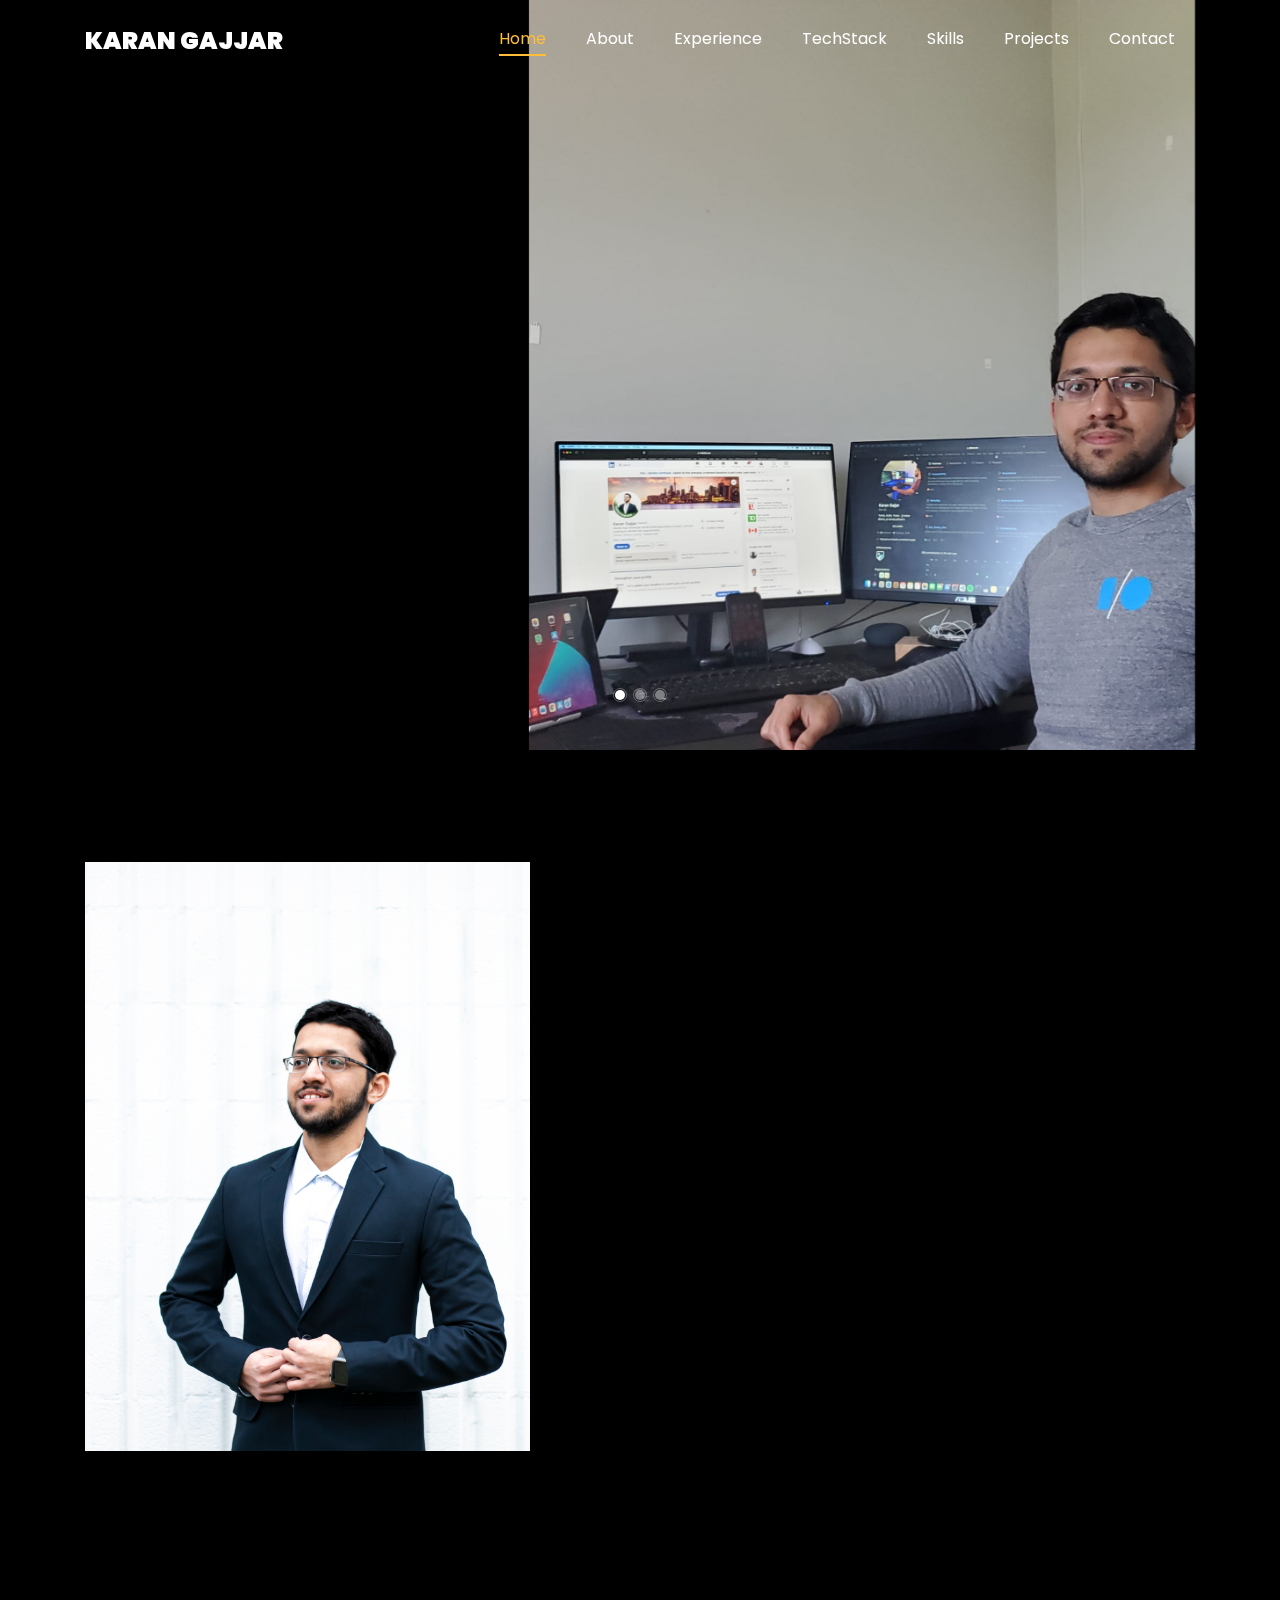
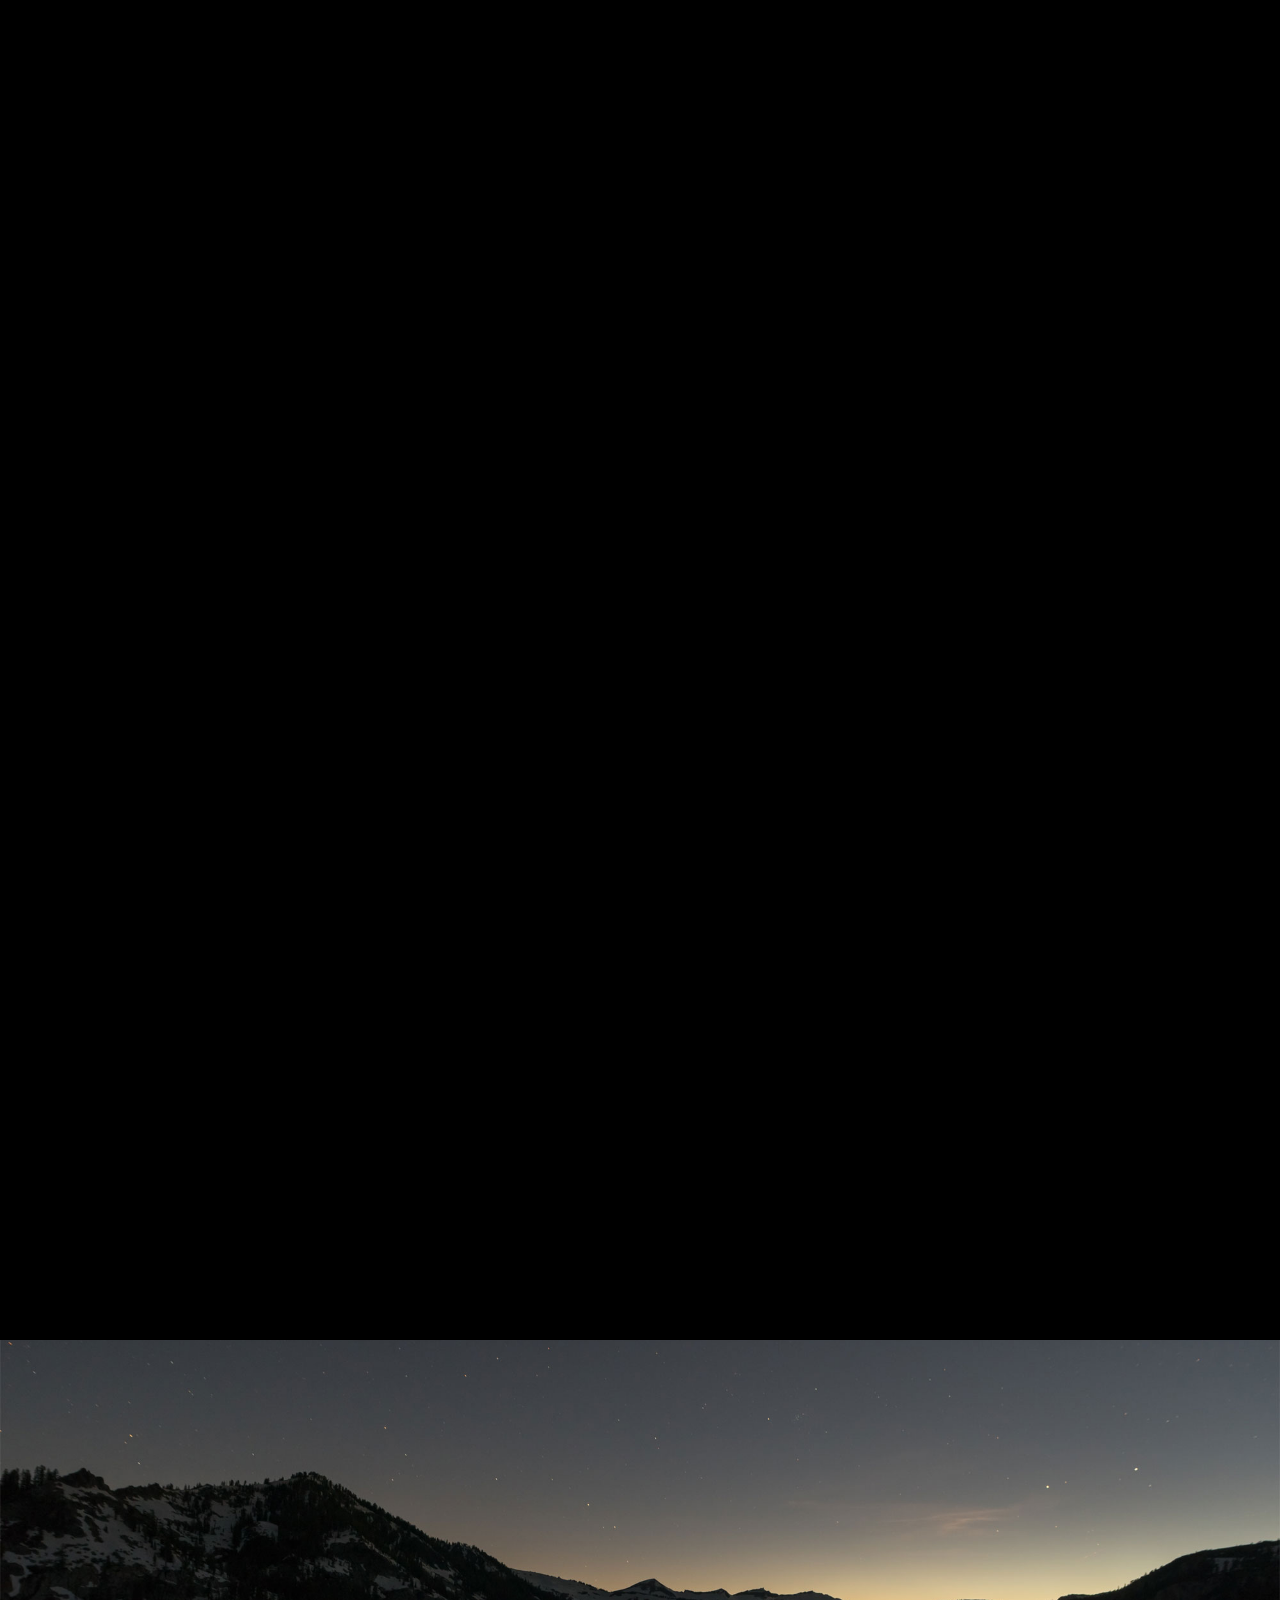
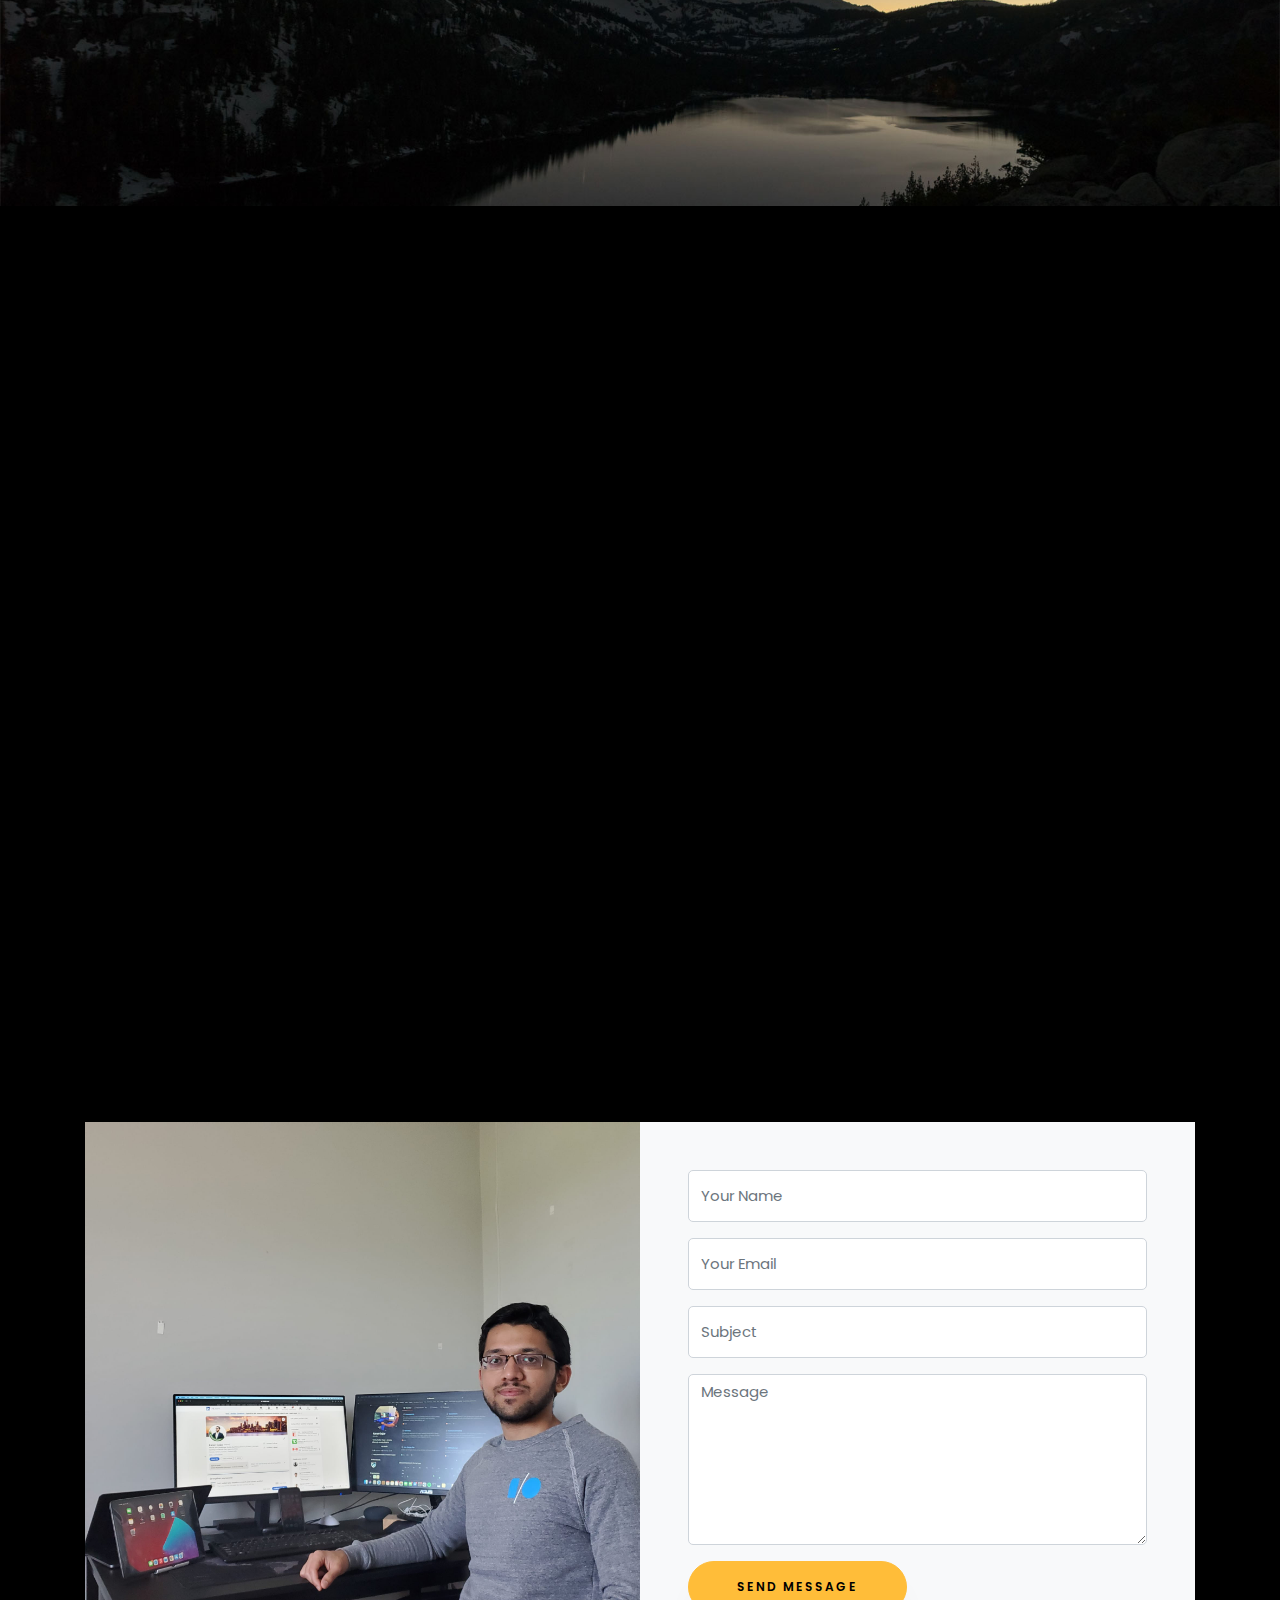
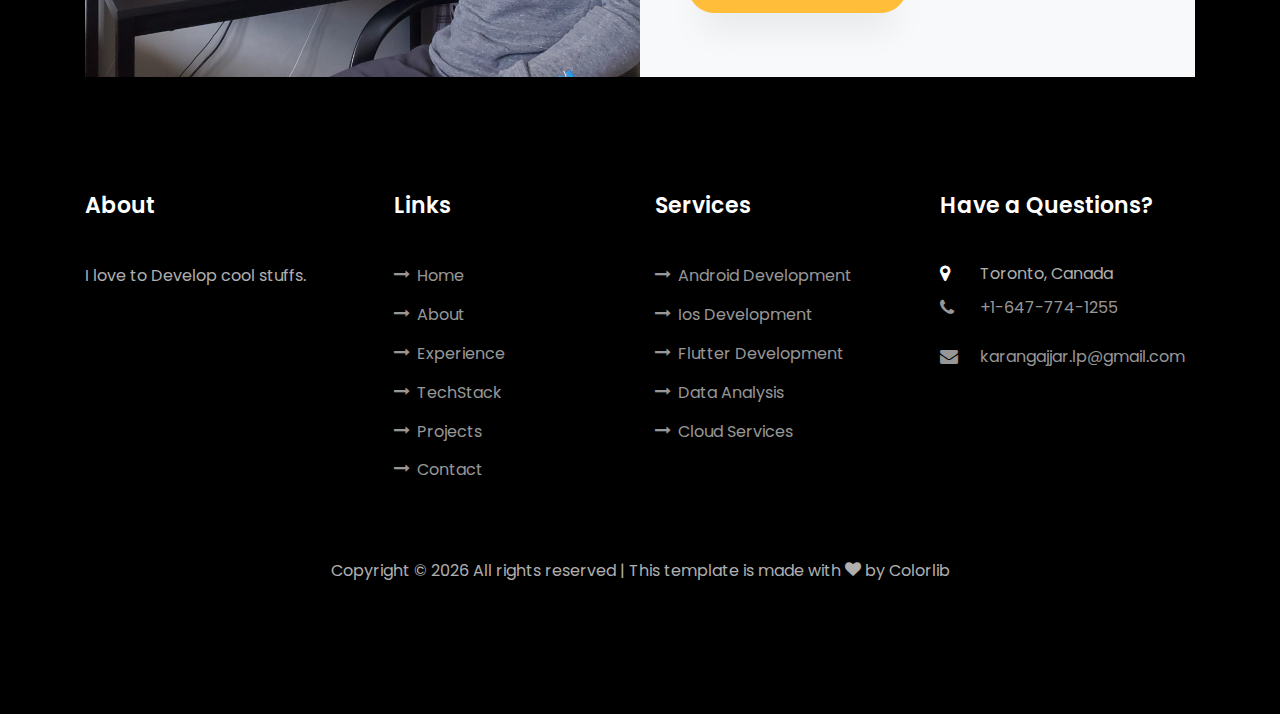
==== commit 680cb0de: "added pics" ====
--- a/index.html
+++ b/index.html
@@ -19,7 +19,7 @@
 
     <link rel="stylesheet" href="css/ionicons.min.css">
 
-    <link rel="stylesheet" href="css/flaticon.css">
+    <link rel="stylesheet" href="css/flaticon.scss">
     <link rel="stylesheet" href="css/icomoon.css">
     <link rel="stylesheet" href="css/style.css">
 </head>
@@ -54,21 +54,20 @@
                 <div class="overlay"></div>
                 <div class="container">
                     <div class="row d-md-flex no-gutters slider-text align-items-end justify-content-end" data-scrollax-parent="true">
-                        <div class="one-third js-fullheight order-md-last img" style="background-image:url(images/bg_1.png);">
+                        <div class="one-third js-fullheight order-md-last img" style="background-image:url(images/karan_home_setup.jpeg);">
                             <div class="overlay"></div>
                         </div>
                         <div class="one-forth d-flex  align-items-center ftco-animate" data-scrollax=" properties: { translateY: '70%' }">
                             <div class="text">
                                 <span class="subheading">Hello!</span>
                                 <h1 class="mb-4 mt-3">I'm <span>Karan Gajjar</span></h1>
-                                <h2 class="mb-4">Mobile Apps Developer</h2>
+                                <h2 class="mb-4">Mobile App Developer</h2>
                                 <p><a href="#contact-section" class="btn btn-primary py-3 px-4">Hire me</a> <a href="#resume-section" class="btn btn-white btn-outline-white py-3 px-4">My works</a></p>
                             </div>
                         </div>
                     </div>
                 </div>
             </div>
-
             <div class="slider-item">
                 <div class="overlay"></div>
                 <div class="container">
@@ -80,7 +79,25 @@
                             <div class="text">
                                 <span class="subheading">Hello!</span>
                                 <h1 class="mb-4 mt-3">I'm a <span>Mobile App Developer</span> based in Toronto</h1>
+                                </h1>
                                 <p><a href="#contact-section" class="btn btn-primary py-3 px-4">Hire me</a> <a href="#resume-section" class="btn btn-white btn-outline-white py-3 px-4">My works</a></p>
+                            </div>
+                        </div>
+                    </div>
+                </div>
+            </div>
+            <div class="slider-item">
+                <div class="overlay"></div>
+                <div class="container">
+                    <div class="row d-flex no-gutters slider-text align-items-end justify-content-end" data-scrollax-parent="true">
+                        <div class="one-third js-fullheight order-md-last img" style="background-image:url(images/karan_proffessional.jpg);">
+                            <div class="overlay"></div>
+                        </div>
+                        <div class="one-forth d-flex align-items-center ftco-animate" data-scrollax=" properties: { translateY: '70%' }">
+                            <div class="text">
+                                <span class="subheading">Hello!</span>
+                                <h1 class="mb-4 mt-3">I'm commited to viable and easily <span>functional app solution</span> for clients</span>
+                                    <p><a href="#contact-section" class="btn btn-primary py-3 px-4">Hire me</a> <a href="#resume-section" class="btn btn-white btn-outline-white py-3 px-4">My works</a></p>
                             </div>
                         </div>
                     </div>
@@ -95,7 +112,7 @@
                 <div class="col-md-6 col-lg-5 d-flex">
                     <div class="img-about img d-flex align-items-stretch">
                         <div class="overlay"></div>
-                        <div class="img d-flex align-self-stretch align-items-center" style="background-image:url(images/bg_1.png);">
+                        <div class="img d-flex align-self-stretch align-items-center" style="background-image:url(images/karan_proffessional.jpg);">
                         </div>
                     </div>
                 </div>
@@ -119,7 +136,7 @@
                                 <span class="number" data-number="50">0</span>
                                 <span>Project complete</span>
                             </p>
-                            <p><a href="KaranGajjar_CV.pdf" target="_new" class="btn btn-primary py-3 px-3">Download CV</a></p>
+                            <p><a href="KaranGajjar_Resume.pdf" target="_new" class="btn btn-primary py-3 px-3">Download Resume</a></p>
                         </div>
                     </div>
                 </div>
@@ -139,35 +156,37 @@
             <div class="row">
                 <div class="col-md-6">
                     <div class="resume-wrap ftco-animate">
-                        <span class="date">Jul 2018 - Aug 2019</span>
-                        <h2>Pragma Infotech</h2>
-                        <span class="position">Android Developer</span>
-                        <p class="mt-4">Developed and shipped Android/Unity mobile apps, Shipped features in Speed dial app. Worked as a team member. Worked on Android wear and tablet apps.</p>
-                    </div>
-                    <div class="resume-wrap ftco-animate">
-                        <span class="date">Apr 2018 - May 2018</span>
+                        <span class="date">Feb 2021 - Present</span>
+                        <h2>Humber College</h2>
+                        <span class="position">Research Assistant</span>
+                        <p class="mt-4">• Creating an application that uses NFC technology to read and write contactless payments from mobile wallets and cards at any NFC-equipped POS terminals. <br/><br/>• In addition, a payment gateway using Stripe to process payments
+                            in a convenient, safe and secure manner. <br/></br>• Implemented the custom native and React Native user interfaces using the latest iOS or Android programming techniques. <br/><br/>2nd research project : • Working on an application
+                            for students to compel them to take an internal exam online, supervised by a professor with all the requisite expertise to coordinate the test and report the results. <br/><br/>• Technologies used : Flutter, Flutter for web,
+                            Google cloud platform, BigQuery, Firebase, Cloud Functions.</p>
+                    </div>
+
+                    <div class="resume-wrap ftco-animate">
+                        <span class="date">Apr 2018 - Jul 2018</span>
                         <h2>Sparrow Solution</h2>
                         <span class="position">Android Developer Freelance</span>
-                        <p class="mt-4">Created IOT app from scratch Worked on MQTT. Sparrow App is the companion app of the Sparrow Watering System. It controls the Sparrow Control Unit over Wi-Fi for watering the plants instantly or define the schedule for watering.
-                            It is simple to operate and gives you full control on watering your plants. You can control your home plants watering from anywhere - either you are at office or enjoying the vacation - you have full control on it.</p>
+                        <p class="mt-4">Worked on a real-time IoT application using MQTT with the aim of building watering system for plants that could be controlled instantly or scheduled.
+
+                            <br/><br/>• Analyzed and optimized UI and back-end application code for efficiency and performa
+
+                            <br/><br/>Sparrow App is the companion app of the Sparrow Watering System. It controls the Sparrow Control Unit over Wi-Fi for watering the plants instantly or define the schedule for watering. It is simple to operate and gives
+                            you full control on watering your plants. You can control your home plants watering from anywhere - either you are at office or enjoying the vacation - you have full control on it.
+
+                            <br/><br/>Technologies: Android, MQTT, Firebase</p>
                     </div>
                     <div class="resume-wrap ftco-animate">
                         <span class="date">Jan 2018 - Feb 2018</span>
                         <h2>Peezbowl</h2>
-                        <span class="position">Android Developer Intern</span>
-                        <p class="mt-4">Developed the full quiz app from scratch with rest api in slim This is a simple app for class one students. There are multiple type questions for subjects Math, Science, English and basic computer skills. Students can leverage
-                            this app to prepare for different competitive exams as Math Olympiad, Science Olympiad. A student can see their progress instantly by submitting quiz result. There will be correct answers available so that a student can see
-                            where he/she needs to improve. A lot of focus has been given to the basic understanding of a subject and how different type of questions can be asked from a given set of concepts. This app will be refreshed every week with
-                            new questions. Web : peezbowl.com</p>
-                    </div>
-                    <div class="resume-wrap ftco-animate">
-                        <span class="date">Apr 2018 - May 2018</span>
-                        <h2>Sparrow Solution</h2>
-                        <span class="position">Android Developer Remote</span>
-                        <p class="mt-4">Created IOT app from scratch <br> Worked on MQTT.<br> Sparrow App is the companion app of the Sparrow Watering System. It controls the Sparrow Control Unit over Wi-Fi for watering the plants instantly or define the schedule for
-                            watering. It is simple to operate and gives you full control on watering your plants. You can control your home plants watering from anywhere - either you are at office or enjoying the vacation - you have full control on it.<br/>
-                            <br><a href="https://play.google.com/store/apps/details?id=solutions.sparrow.sparrow">App Link</a><br>
-                        </p>
+                        <span class="position">Android Developer</span>
+                        <p class="mt-4">Developed the quiz android app where students can register and answer questions based on their class code.
+
+                            <br/>This is an app for class one students. There are multiple type questions for subjects Math, Science, English and basic computer skills. Students can leverage this app to prepare for different competitive exams as Math
+                            Olympiad, Science Olympiad. A student can see their progress instantly by submitting quiz result. There will be correct answers available so that a student can see where he/she needs to improve. A lot of focus has been given
+                            to the basic understanding of a subject and how different type of questions can be asked from a given set of concepts. This app will be refreshed every week with new questions. Happy Learning from peezbowl.com</p>
                     </div>
                     <div class="resume-wrap ftco-animate">
                         <span class="date">Jan 2018 - Mar 2018</span>
@@ -192,17 +211,37 @@
 
                 <div class="col-md-6">
                     <div class="resume-wrap ftco-animate">
+                        <span class="date">Jul 2017 - Aug 2019</span>
+                        <h2>Pragma Infotech</h2>
+                        <span class="position">Mobile App Developer</span>
+                        <p class="mt-4">• Developed native android, unity game, wearable and tablet apps in various business domains with consuming the rest services, getting JSON response and parsing them to get the required information.
+
+                            <br/><br/>• Experienced maintaining/bug-fixing or updating already build and released apps.
+
+                            <br/><br/>• Contributed the best-in-class programming expertise to develop highly innovative, consumer-facing native mobile apps.
+
+                            <br/><br/>• Pushed new features on Speed dial app, solved users errors based on different version of the app.
+
+                            <br/><br/>Technologies: Android - kotlin, Unity, Material design, MVVM pattern, Firebase, LiveData, ViewModel, Flutter, GITHUB, Gitlab, CI/CD</p>
+                    </div>
+                    <div class="resume-wrap ftco-animate">
                         <span class="date">Sep 2017 - March 2018</span>
                         <h2>Khoon</h2>
-                        <span class="position">Android Intern</span>
+                        <span class="position">Android Developer Intern</span>
                         <p class="mt-4">Helped develop real-time blood donation app utilizing an Android platform for a non-profit organization using Firebase and GPS.
+
+                            <br/><br/>A real-time blood donation app helps user to create an emergency alert that other users around that location will get and can quickly be able to provide support.
+
+                            <br/><br/>Technologies used : Android,Firebase,Google maps.
                         </p>
                     </div>
                     <div class="resume-wrap ftco-animate">
                         <span class="date">Oct 2017 - Apr 2018</span>
                         <h2>Domilearn</h2>
                         <span class="position">Android Developer Intern</span>
-                        <p class="mt-4">Built an educational app with latest cloud firestore in the backend Experience on : Cloud Firestore, Firebase Notification, Firebase Authentication , Crashlytics , etc.
+                        <p class="mt-4">Built an educational android app where students/users can ask question, post blogs, like other's posts, comment answers in order to socialize with other students.
+
+                            <br/>Technologies used : Android, Cloud Firestore, Firebase Authentication , Crashlytics.
                         </p>
                     </div>
 
@@ -212,22 +251,12 @@
                         <span class="position">Android Developer Intern</span>
                         <p class="mt-4">Worked on e-commerce project of company's product https://smark.co.in Used opencart, Worked on both backend and android.</p>
                     </div>
-                    <div class="resume-wrap ftco-animate">
-                        <span class="date">Jan 2018 - Feb 2018</span>
-                        <h2>Peezbowl</h2>
-                        <span class="position">Android Developer Intern</span>
-                        <p class="mt-4">Developed the full quiz app from scratch with rest api in slim This is a simple app for class one students. There are multiple type questions for subjects Math, Science, English and basic computer skills. Students can leverage
-                            this app to prepare for different competitive exams as Math Olympiad, Science Olympiad. A student can see their progress instantly by submitting quiz result. There will be correct answers available so that a student can see
-                            where he/she needs to improve. A lot of focus has been given to the basic understanding of a subject and how different type of questions can be asked from a given set of concepts. This app will be refreshed every week with
-                            new questions. Happy Learning from peezbowl.com
-                        </p>
-                    </div>
 
                     <div class="resume-wrap ftco-animate">
                         <span class="date">Jul 2017 - Sept 2017</span>
                         <h2>Stories Of Commanman</h2>
                         <span class="position">Android Developer Intern</span>
-                        <p class="mt-4">Worked on Project called Herody Used flipkart affiliate program
+                        <p class="mt-4">Worked on Project called Herody. <br/>Used flipkart affiliate program
                         </p>
                     </div>
                     <div class="resume-wrap ftco-animate">
@@ -245,8 +274,8 @@
                         <h2>Edurer</h2>
                         <span class="position">Android Developer Intern</span>
                         <p class="mt-4">
-                            Virtual Internship at http://www.edurer.com Developed App for company's partner app . Worked on : Rest API, Asynctask, JSON Parsing Activities, Fragments, Tabs Card Views, TabLayout, FAB, Relative and other Layouts Recyclerviews and Adapters Git and Android
-                            Studio AppBar and Themes, etc
+                            Virtual Internship at http://www.edurer.com Developed App for company's partner app . <br/><br/>Worked on : Rest API, Asynctask, JSON Parsing Activities, Fragments, Tabs Card Views, TabLayout, FAB, Relative and other Layouts
+                            Recyclerviews and Adapters Git and Android Studio AppBar and Themes, etc
                         </p>
                     </div>
                     <div class="resume-wrap ftco-animate">
@@ -263,7 +292,7 @@
             </div>
             <div class="row justify-content-center mt-5">
                 <div class="col-md-6 text-center ftco-animate">
-                    <p><a href="KaranGajjar_CV.pdf" target="_new" class="btn btn-primary py-4 px-5">Download CV</a></p>
+                    <p><a href="KaranGajjar_Resume.pdf" target="_new" class="btn btn-primary py-4 px-5">Download Resume</a></p>
                 </div>
             </div>
         </div>
@@ -280,7 +309,7 @@
             </div>
             <div class="row">
                 <div class="col-md-4 text-center d-flex ftco-animate">
-                    <a href="#" class="services-1">
+                    <a href="#services-section" class="services-1">
                         <span class="icon">
 								<i class="icon-android"></i>
 							</span>
@@ -290,30 +319,40 @@
                     </a>
                 </div>
                 <div class="col-md-4 text-center d-flex ftco-animate">
-                    <a href="#" class="services-1">
+                    <a href="#services-section" class="services-1">
                         <span class="icon">
-								<i class="flaticon-flasks"></i>
+								<i class="icon-apple"></i>                                
 							</span>
                         <div class="desc">
-                            <h3 class="mb-5">Unity</h3>
+                            <h3 class="mb-5">IOS</h3>
                         </div>
                     </a>
                 </div>
                 <div class="col-md-4 text-center d-flex ftco-animate">
-                    <a href="#" class="services-1">
+                    <a href="#services-section" class="services-1">
                         <span class="icon">
-								<i class="flaticon-ideas"></i>
+								<i class="icon-mobile-phone"></i>
 							</span>
                         <div class="desc">
                             <h3 class="mb-5">Flutter</h3>
                         </div>
                     </a>
                 </div>
-
                 <div class="col-md-4 text-center d-flex ftco-animate">
-                    <a href="#" class="services-1">
+                    <a href="#services-section" class="services-1">
                         <span class="icon">
-								<i class="flaticon-analysis"></i>
+								<i class="icon-mobile-phone"></i>
+							</span>
+                        <div class="desc">
+                            <h3 class="mb-5">React Native</h3>
+                        </div>
+                    </a>
+                </div>
+
+                <div class="col-md-4 text-center d-flex ftco-animate">
+                    <a href="#services-section" class="services-1">
+                        <span class="icon">
+								<i class="icon-code-fork"></i>
 							</span>
                         <div class="desc">
                             <h3 class="mb-5">Rest Api</h3>
@@ -321,7 +360,7 @@
                     </a>
                 </div>
                 <div class="col-md-4 text-center d-flex ftco-animate">
-                    <a href="#" class="services-1">
+                    <a href="#services-section" class="services-1">
                         <span class="icon">
 								<i class="icon-database"></i>
 							</span>
@@ -332,13 +371,23 @@
                     </a>
                 </div>
                 <div class="col-md-4 text-center d-flex ftco-animate">
-                    <a href="#" class="services-1">
+                    <a href="#services-section" class="services-1">
                         <span class="icon">
 								<i class="icon-cloud"></i>
 							</span>
                         <div class="desc">
                             <h3 class="mb-5">Cloud</h3>
 
+                        </div>
+                    </a>
+                </div>
+                <div class="col-md-4 text-center d-flex ftco-animate">
+                    <a href="#services-section" class="services-1">
+                        <span class="icon">
+								<i class="icon-gamepad"></i>
+							</span>
+                        <div class="desc">
+                            <h3 class="mb-5">Unity</h3>
                         </div>
                     </a>
                 </div>
@@ -363,7 +412,6 @@
                         <h3>Java</h3>
                         <div class="progress">
                             <div class="progress-bar color-1" role="progressbar" aria-valuenow="90" aria-valuemin="0" aria-valuemax="100" style="width:90%">
-                                <span>85%</span>
                             </div>
                         </div>
                     </div>
@@ -373,7 +421,6 @@
                         <h3>Kotlin</h3>
                         <div class="progress">
                             <div class="progress-bar color-2" role="progressbar" aria-valuenow="85" aria-valuemin="0" aria-valuemax="100" style="width:85%">
-                                <span>75%</span>
                             </div>
                         </div>
                     </div>
@@ -383,7 +430,15 @@
                         <h3>Dart</h3>
                         <div class="progress">
                             <div class="progress-bar color-3" role="progressbar" aria-valuenow="85" aria-valuemin="0" aria-valuemax="100" style="width:80%">
-                                <span>80%</span>
+                            </div>
+                        </div>
+                    </div>
+                </div>
+                <div class="col-md-6 animate-box">
+                    <div class="progress-wrap ftco-animate">
+                        <h3>Swift</h3>
+                        <div class="progress">
+                            <div class="progress-bar color-6" role="progressbar" aria-valuenow="80" aria-valuemin="0" aria-valuemax="100" style="width:50%">
                             </div>
                         </div>
                     </div>
@@ -393,7 +448,6 @@
                         <h3>Php</h3>
                         <div class="progress">
                             <div class="progress-bar color-4" role="progressbar" aria-valuenow="90" aria-valuemin="0" aria-valuemax="100" style="width:70%">
-                                <span>70%</span>
                             </div>
                         </div>
                     </div>
@@ -403,7 +457,6 @@
                         <h3>Python</h3>
                         <div class="progress">
                             <div class="progress-bar color-5" role="progressbar" aria-valuenow="70" aria-valuemin="0" aria-valuemax="100" style="width:70%">
-                                <span>60%</span>
                             </div>
                         </div>
                     </div>
@@ -413,17 +466,16 @@
                         <h3>C#</h3>
                         <div class="progress">
                             <div class="progress-bar color-6" role="progressbar" aria-valuenow="80" aria-valuemin="0" aria-valuemax="100" style="width:70%">
-                                <span>70%</span>
                             </div>
                         </div>
                     </div>
                 </div>
                 <div class="col-md-6 animate-box">
                     <div class="progress-wrap ftco-animate">
-                        <h3>Swift</h3>
+                        <h3>JavaScript</h3>
                         <div class="progress">
                             <div class="progress-bar color-6" role="progressbar" aria-valuenow="80" aria-valuemin="0" aria-valuemax="100" style="width:50%">
-                                <span>50%</span>
+                                <!-- <span>50%</span> -->
                             </div>
                         </div>
                     </div>
@@ -628,7 +680,9 @@
                 <div class="col-md-7 ftco-animate text-center">
                     <h2>I'm <span>Available</span> for freelancing</h2><br>
                     <p>Email/Text to discuss about project or hourly work.</p>
-                    <p class="mb-0"><a href="#contact-section" class="btn btn-primary py-3 px-5">Hire me</a></p>
+                    <a href="#contact-section" class="btn btn-primary py-3 px-5">
+                        <p class="mb-0">Hire me</p>
+                    </a>
 
                 </div>
             </div>
@@ -661,7 +715,7 @@
                             <span class="icon-phone2"></span>
                         </div>
                         <h3 class="mb-4">Contact Number</h3>
-                        <p><a href="tel://6477741255">+ 647 774 1255</a></p>
+                        <p><a href="tel://6477741255">+1-647-774-1255</a></p>
                     </div>
                 </div>
                 <div class="col-md-6 col-lg-3 d-flex ftco-animate">
@@ -715,7 +769,7 @@
 
             <div class="row no-gutters block-9">
                 <div class="col-md-6 order-md-last d-flex">
-                    <form action="mailto:karangajjar.lp@gmail.com" class="bg-light p-4 p-md-5 contact-form">
+                    <form action="https://mail.google.com/mail/?view=cm&fs=1&tf=1&to=karangajjar.lp@gmail.com" class="bg-light p-4 p-md-5 contact-form">
                         <div class="form-group">
                             <input type="text" class="form-control" placeholder="Your Name">
                         </div>
@@ -736,7 +790,7 @@
                 </div>
 
                 <div class="col-md-6 d-flex">
-                    <div class="img" style="background-image: url(images/about.jpg);"></div>
+                    <div class="img" style="background-image: url(images/karan_home_setup.jpeg);"></div>
                 </div>
 
             </div>
@@ -795,7 +849,7 @@
                             <ul>
                                 <li><span class="icon icon-map-marker"></span><span class="text">Toronto, Canada</span></li>
                                 <li><a href="tel:16477741255"><span class="icon icon-phone"></span><span class="text">+1-647-774-1255</span></a></li>
-                                <li><a href="mailto:karangajjar.lp@gmail.com"><span class="icon icon-envelope"></span><span class="text">karangajjar.lp@gmail.com</span></a></li>
+                                <li><a href="https://mail.google.com/mail/?view=cm&fs=1&tf=1&to=karangajjar.lp@gmail.com"><span class="icon icon-envelope"></span><span class="text">karangajjar.lp@gmail.com</span></a></li>
                             </ul>
                         </div>
                     </div>
@@ -839,7 +893,17 @@
     <script src="js/scrollax.min.js"></script>
 
     <script src="js/main.js"></script>
-
+    <script async src="https://www.googletagmanager.com/gtag/js?id=UA-113367177-1"></script>
+    <script>
+        window.dataLayer = window.dataLayer || [];
+
+        function gtag() {
+            dataLayer.push(arguments);
+        }
+        gtag('js', new Date());
+
+        gtag('config', 'UA-113367177-1');
+    </script>
 </body>
 
 </html>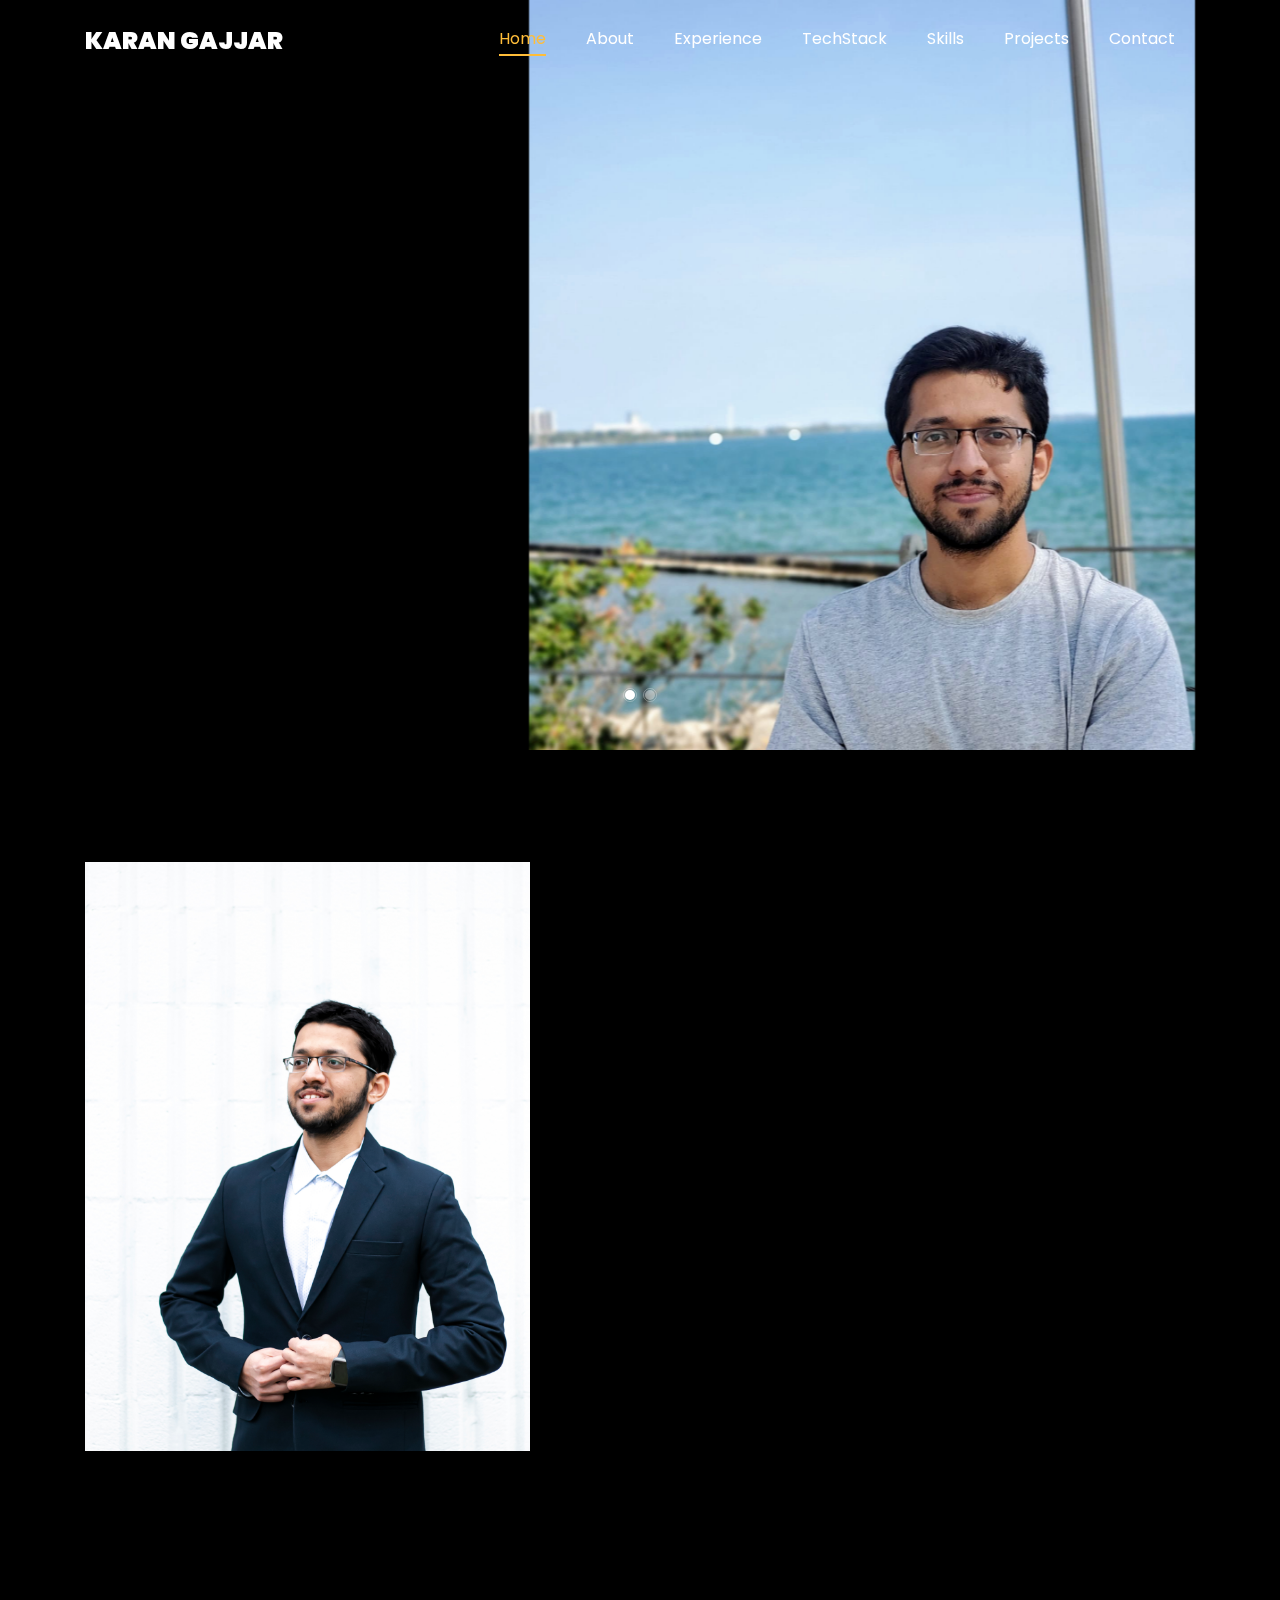
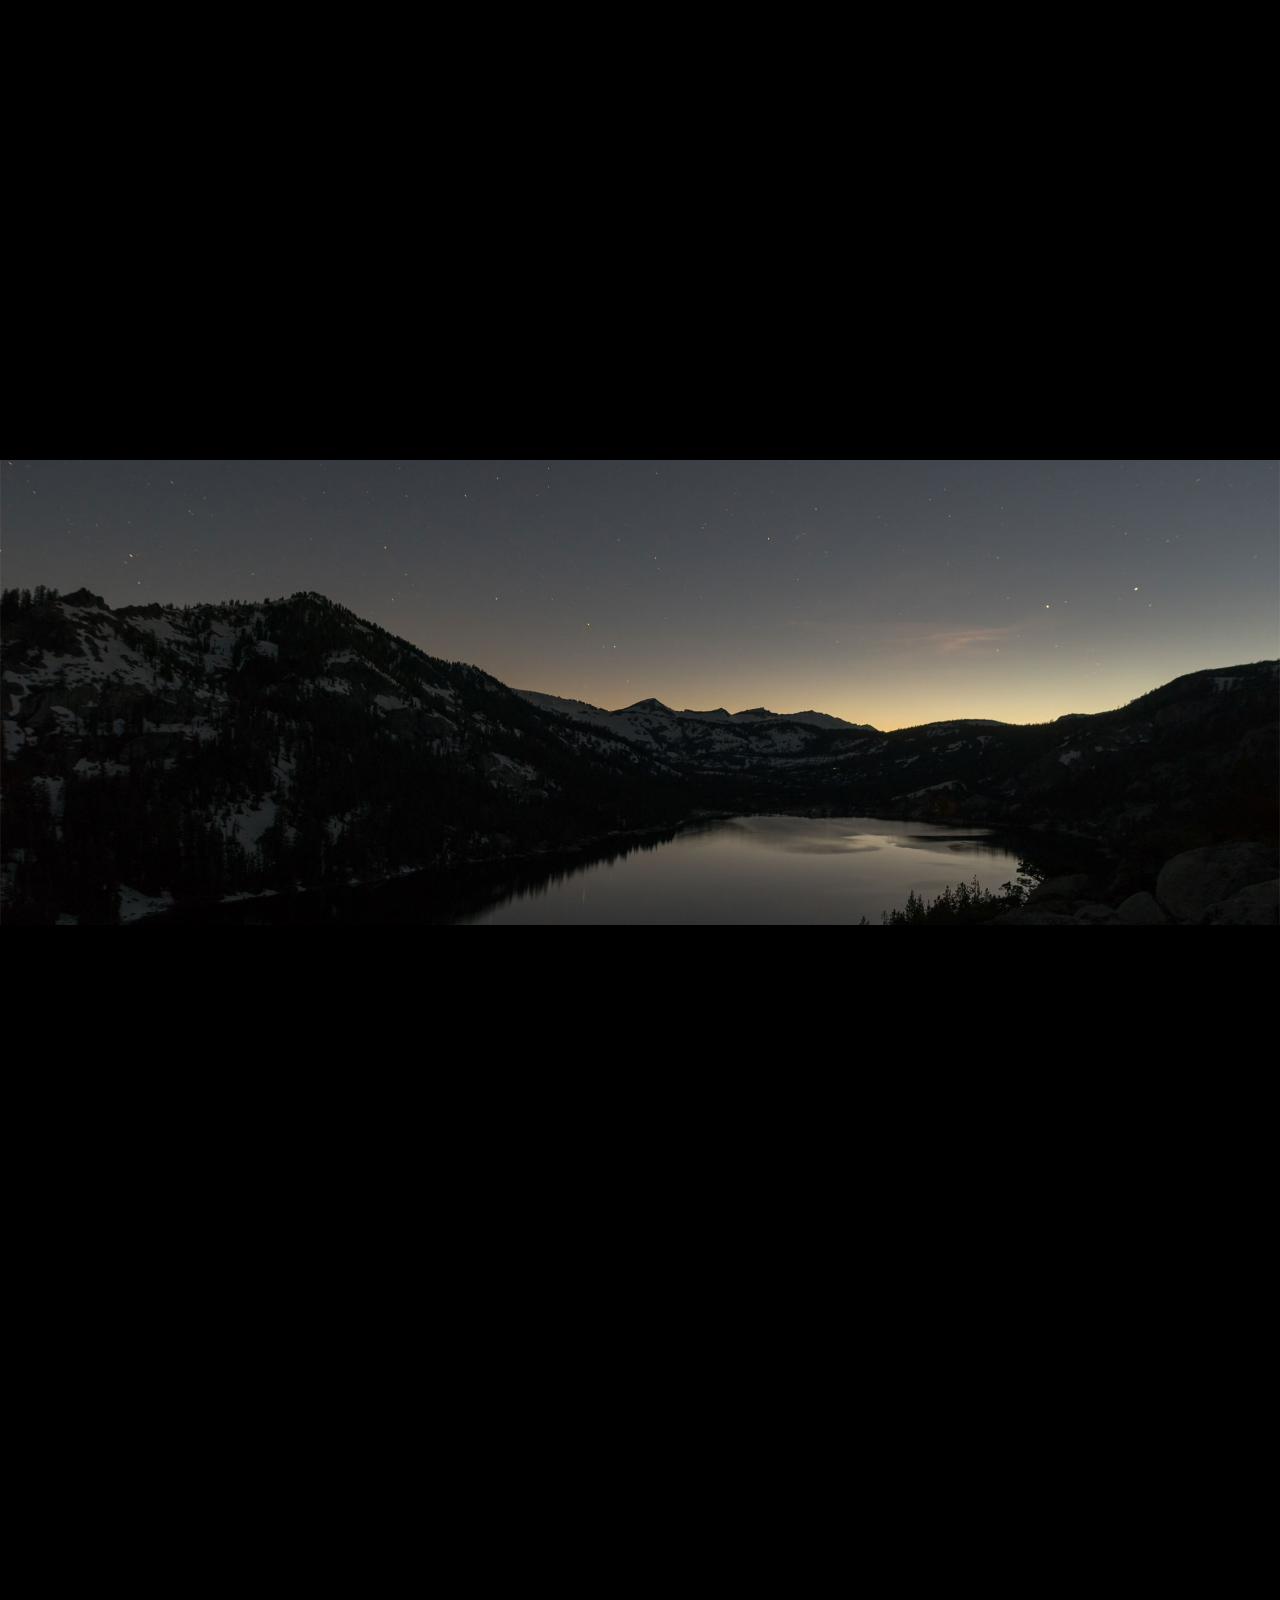
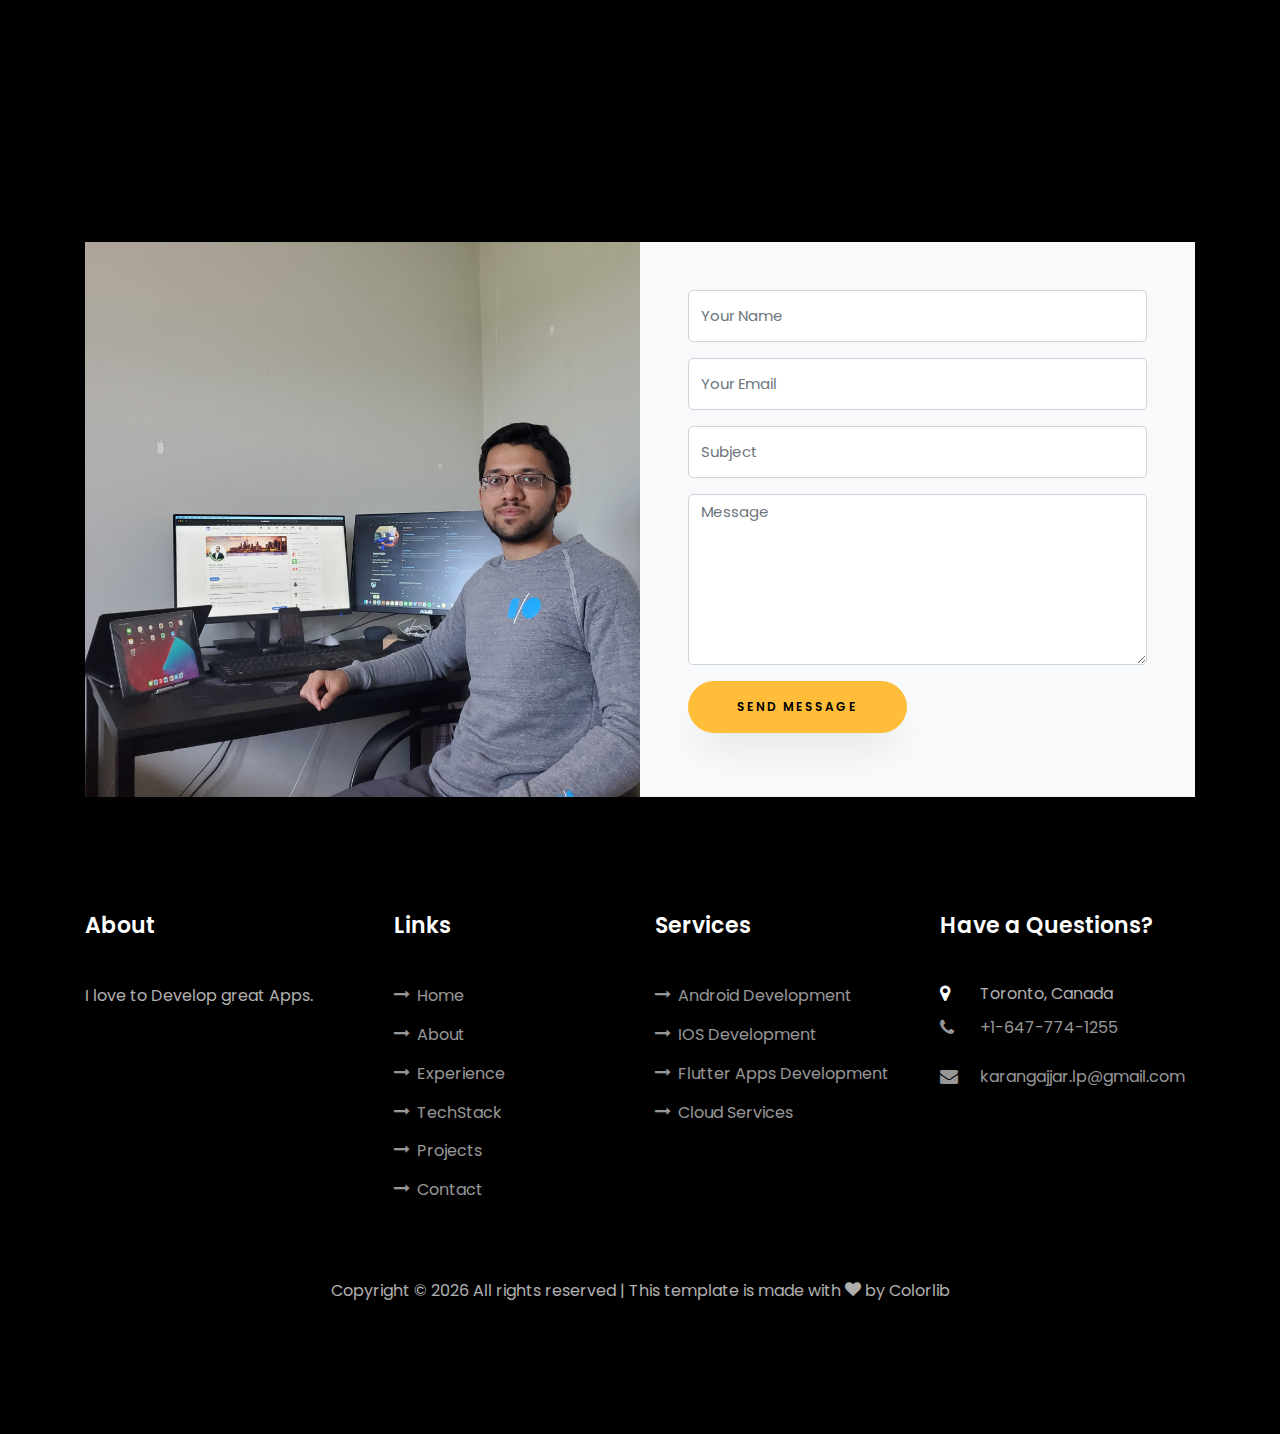
==== commit 9e0a23bb: "experience updated" ====
--- a/index.html
+++ b/index.html
@@ -50,24 +50,6 @@
     </nav>
     <section id="home-section" class="hero">
         <div class="home-slider  owl-carousel">
-            <div class="slider-item ">
-                <div class="overlay"></div>
-                <div class="container">
-                    <div class="row d-md-flex no-gutters slider-text align-items-end justify-content-end" data-scrollax-parent="true">
-                        <div class="one-third js-fullheight order-md-last img" style="background-image:url(images/karan_home_setup.jpeg);">
-                            <div class="overlay"></div>
-                        </div>
-                        <div class="one-forth d-flex  align-items-center ftco-animate" data-scrollax=" properties: { translateY: '70%' }">
-                            <div class="text">
-                                <span class="subheading">Hello!</span>
-                                <h1 class="mb-4 mt-3">I'm <span>Karan Gajjar</span></h1>
-                                <h2 class="mb-4">Mobile App Developer</h2>
-                                <p><a href="#contact-section" class="btn btn-primary py-3 px-4">Hire me</a> <a href="#resume-section" class="btn btn-white btn-outline-white py-3 px-4">My works</a></p>
-                            </div>
-                        </div>
-                    </div>
-                </div>
-            </div>
             <div class="slider-item">
                 <div class="overlay"></div>
                 <div class="container">
@@ -156,7 +138,13 @@
             <div class="row">
                 <div class="col-md-6">
                     <div class="resume-wrap ftco-animate">
-                        <span class="date">Feb 2021 - Present</span>
+                        <span class="date">June 2022 - Present</span>
+                        <h2>Bytemark, a Siemens Company</h2>
+                        <span class="position">Android Engineer</span>
+                        <p class="mt-4">• Developed various features that support Bytemark products. <br/><br/>• Investigaated issues reported by clients or end-users in the production environment. <br/><br/>• Technologies used : Android, Kotlin</p>
+                    </div>
+                    <div class="resume-wrap ftco-animate">
+                        <span class="date">Feb 2021 - Aug 2022</span>
                         <h2>Humber College</h2>
                         <span class="position">Research Assistant</span>
                         <p class="mt-4">• Creating an application that uses NFC technology to read and write contactless payments from mobile wallets and cards at any NFC-equipped POS terminals. <br/><br/>• In addition, a payment gateway using Stripe to process payments
@@ -210,6 +198,16 @@
                 </div>
 
                 <div class="col-md-6">
+                    <div class="resume-wrap ftco-animate">
+                        <span class="date">Jul 2021 - June 2022</span>
+                        <h2>Sonavox</h2>
+                        <span class="position">Mobile App Developer</span>
+                        <p class="mt-4">• Developed mobile apps with features that leverage phone capabilities to give full control over compatible speakers, subwoofer and amplifiers via a wireless connection.
+                            <br/><br/>• Developed mobile applications for control of variety of audio products. <br/></br>• Worked on BLE in Android, IOS and Flutter.
+                            <br/><br/>• Contributed to all layers of development : UI/UX, Architecture Development, Maintenance.<br/><br/>• Published apps in play store in house as well as for clients.
+                            <br/><br/>• Experienced writing Test cases. JUnit 4, Espresso
+                            <br/><br/>• Developed Flutter packages to ship multiple apps. <br/><br/>• Technologies used : Android, Flutter, IOS, BLE.</p>
+                    </div>
                     <div class="resume-wrap ftco-animate">
                         <span class="date">Jul 2017 - Aug 2019</span>
                         <h2>Pragma Infotech</h2>
@@ -438,16 +436,7 @@
                     <div class="progress-wrap ftco-animate">
                         <h3>Swift</h3>
                         <div class="progress">
-                            <div class="progress-bar color-6" role="progressbar" aria-valuenow="80" aria-valuemin="0" aria-valuemax="100" style="width:50%">
-                            </div>
-                        </div>
-                    </div>
-                </div>
-                <div class="col-md-6 animate-box">
-                    <div class="progress-wrap ftco-animate">
-                        <h3>Php</h3>
-                        <div class="progress">
-                            <div class="progress-bar color-4" role="progressbar" aria-valuenow="90" aria-valuemin="0" aria-valuemax="100" style="width:70%">
+                            <div class="progress-bar color-6" role="progressbar" aria-valuenow="80" aria-valuemin="0" aria-valuemax="100" style="width:70%">
                             </div>
                         </div>
                     </div>
@@ -463,18 +452,9 @@
                 </div>
                 <div class="col-md-6 animate-box">
                     <div class="progress-wrap ftco-animate">
-                        <h3>C#</h3>
+                        <h3>JavaScript</h3>
                         <div class="progress">
                             <div class="progress-bar color-6" role="progressbar" aria-valuenow="80" aria-valuemin="0" aria-valuemax="100" style="width:70%">
-                            </div>
-                        </div>
-                    </div>
-                </div>
-                <div class="col-md-6 animate-box">
-                    <div class="progress-wrap ftco-animate">
-                        <h3>JavaScript</h3>
-                        <div class="progress">
-                            <div class="progress-bar color-6" role="progressbar" aria-valuenow="80" aria-valuemin="0" aria-valuemax="100" style="width:50%">
                                 <!-- <span>50%</span> -->
                             </div>
                         </div>
@@ -494,6 +474,16 @@
                     <h2 class="mb-4">My Projects</h2>
                     <p>Some of projects I have worked on</p>
 
+                </div>
+            </div>
+
+            <div class="col-md-12">
+                <div class="project img ftco-animate d-flex justify-content-center align-items-center" style="background-image: url(images/project-3.jpg);">
+                    <div class="overlay"></div>
+                    <div class="text text-center p-4">
+                        <h3><a href="https://github.com/kanulp" target="_blank">Github</a></h3>
+                        <span>Github Projects</span>
+                    </div>
                 </div>
             </div>
             <div class="row">
@@ -540,15 +530,6 @@
                                 <div class="overlay"></div>
                                 <div class="text text-center p-4">
                                     <h3><a href="https://play.google.com/store/apps/details?id=com.kanu_lp.expensessplit" target="_blank">Expense Split</a></h3>
-                                    <span>Android</span>
-                                </div>
-                            </div>
-                        </div>
-                        <div class="col-md-12">
-                            <div class="project img ftco-animate d-flex justify-content-center align-items-center" style="background-image: url(images/project-3.jpg);">
-                                <div class="overlay"></div>
-                                <div class="text text-center p-4">
-                                    <h3><a href="https://play.google.com/store/apps/details?id=com.kanu_lp.matchit" target="_blank">Match It</a></h3>
                                     <span>Android</span>
                                 </div>
                             </div>
@@ -808,7 +789,7 @@
                 <div class="col-md">
                     <div class="ftco-footer-widget mb-4">
                         <h2 class="ftco-heading-2">About</h2>
-                        <p>I love to Develop cool stuffs.</p>
+                        <p>I love to Develop great Apps.</p>
                         <ul class="ftco-footer-social list-unstyled float-md-left float-lft mt-5">
                             <li class="ftco-animate"><a href="https://twitter.com/kanu_lp" target="_blank"><span class="icon-twitter"></span></a></li>
                             <li class="ftco-animate"><a href="https://facebook.com/kanu.linkinpark" target="_blank"><span class="icon-facebook"></span></a></li>
@@ -835,9 +816,8 @@
                         <h2 class="ftco-heading-2">Services</h2>
                         <ul class="list-unstyled">
                             <li><a href="#"><span class="icon-long-arrow-right mr-2"></span>Android Development</a></li>
-                            <li><a href="#"><span class="icon-long-arrow-right mr-2"></span>Ios Development</a></li>
-                            <li><a href="#"><span class="icon-long-arrow-right mr-2"></span>Flutter Development</a></li>
-                            <li><a href="#"><span class="icon-long-arrow-right mr-2"></span>Data Analysis</a></li>
+                            <li><a href="#"><span class="icon-long-arrow-right mr-2"></span>IOS Development</a></li>
+                            <li><a href="#"><span class="icon-long-arrow-right mr-2"></span>Flutter Apps Development</a></li>
                             <li><a href="#"><span class="icon-long-arrow-right mr-2"></span>Cloud Services</a></li>
                         </ul>
                     </div>
